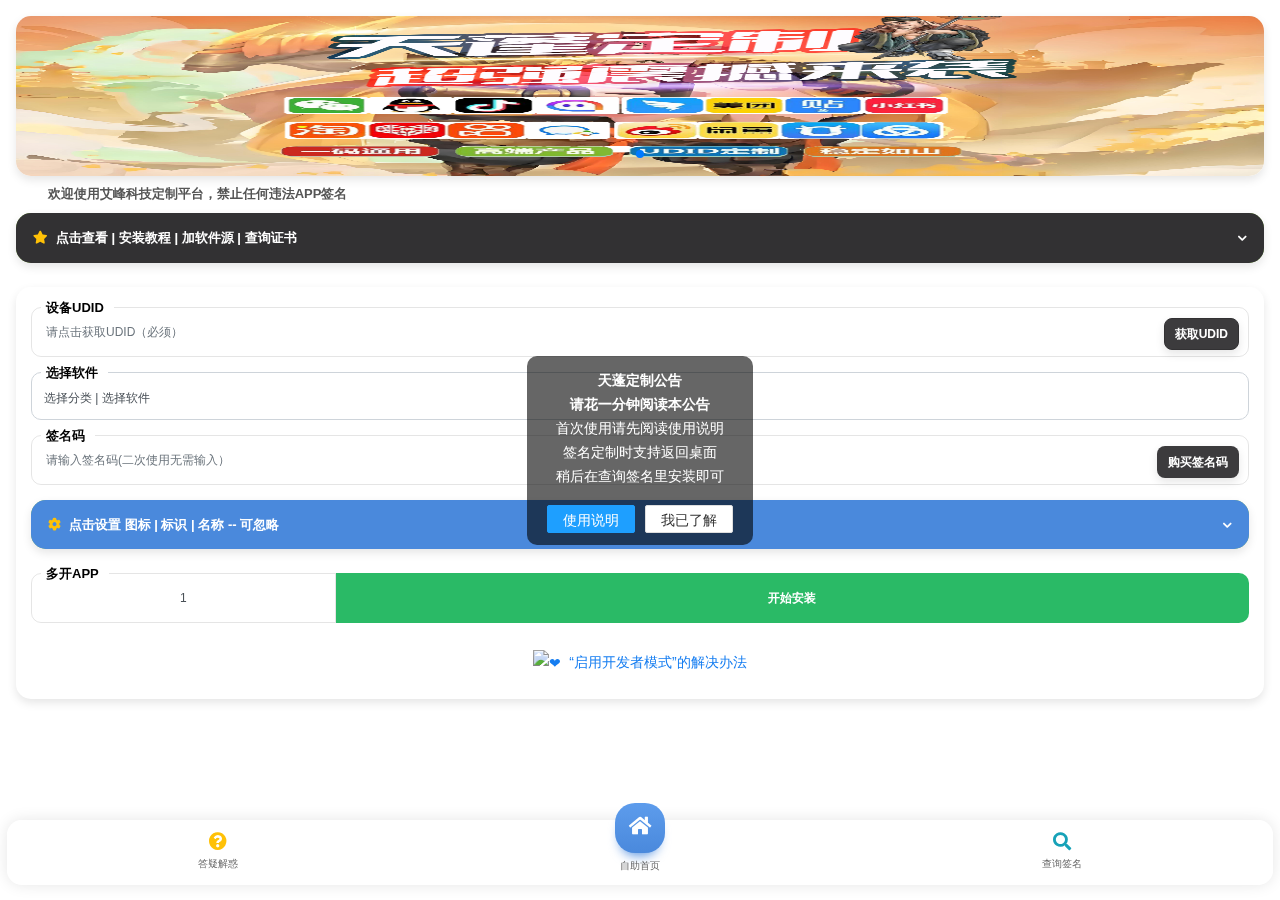
==== index.html @ 283bb0d7 "Add files via upload" ====
<!DOCTYPE html>
<html lang="en">
	<head>
		<meta http-equiv="Content-Type" content="text/html; charset=UTF-8">

		<meta name="apple-mobile-web-app-capable" content="yes">
		<meta name="apple-mobile-web-app-status-bar-style" content="black-translucent">
		<meta name="viewport" content="width=device-width, initial-scale=1, minimum-scale=1, maximum-scale=1, viewport-fit=cover">
		<title>艾峰定制-P12证书	</title>
		<link rel="stylesheet" type="text/css" href="static/css/bootstrap.css">
		<link rel="stylesheet" type="text/css" href="static/css/NewSign.css">
		<link href="static/css/font-awesome.min.css" rel="stylesheet">
		<link rel="stylesheet" type="text/css" href="static/css/mobileSelect.css">
		<script type="text/javascript" src="static/js/jquery.js"></script>
		<script type="text/javascript" src="static/js/mobileSelect.js"></script>
		<script src="static/js/layer.js" type="text/javascript"></script>
		<link rel="stylesheet" href="static/css/layer.css" id="layuicss-layer">
		<link href="static/css/bootstrap-icons.css" rel="stylesheet">
		<link href="static/css/swiper-3.4.1.min.css" rel="stylesheet">
		<script type="text/javascript" src="static/js/swiper-3.4.1.min.js"></script>
		<script type="text/javascript" src="static/js/jquery.blockUI.min.js"></script>
		<link rel="stylesheet" type="text/css" href="static/css/fontawesome-all.min.css">
		
		
		<style type="text/css">
			body{font:14px/150% microsoft yahei,tahoma;}.clear{clear:both}.RadioStyle input{display:none}.RadioStyle label{border:1px solid #FF0066;padding:2px 10px 2px 5px;line-height:28px;min-width:80px;text-align:center;float:left;margin:2px;border-radius:4px}.RadioStyle input:checked + label{background:url(static/image/ico_checkon.svg) no-repeat right bottom;background-size:21px 21px;color:#FF0066}.xc_build{width:29px;height:29px;float:left;margin:3px 10px;}
		</style>

		<meta name="viewport" content="width=device-width, user-scalable=no, initial-scale=1.0, maximum-scale=1.0, minimum-scale=1.0, viewport-fit=cover">
	</head>
    
	<body id='body1' class="theme-light is-not-ios" data-highlight="blue2">
		<div id="preloader" class="preloader-hide">
			<div class="spinner-border color-highlight" role="status"></div>
		</div>
		<div id="page" style="min-height: 812px;">
			<div id="footer-bar" class="footer-bar-10 footer-bar-detached">
				<a onclick="pagetab(&#39;Help&#39;);" id="Tab-Help">
					<i class="fa fa-question-circle text-warning"></i>
					<span>答疑解惑</span>
				</a>
				<a onclick="pagetab(&#39;Home&#39;);" id="Tab-Home" class="circle-nav-2">
					<i class="fa fa-home text-success"></i>
					<span>自助首页</span>
				</a>
				<a onclick="pagetab(&#39;Query&#39;);" id="Tab-Query">
					<i class="fa fa-search text-info"></i>
					<span>查询签名</span>
				</a>
			</div>
			<div class="page-content  bg-5" id="changebg" style="min-height: 812px;">
			    
				<div class="card   card-style  mt-3 mb-2  bg-rgba ">
				
					
				<div class="swiper-container" style="width: 100%;height:160px">
				<div class="swiper-wrapper" id="bannerList">
                                 <a onclick=" window.location.href=''" class="banner swiper-slide" style="height: 100%;width: 100%;">
    			<img src="static/picture/d2b372c9ec9b38ac6cb54921e1ab64ab.jpg" width="100%" height="100%">
    		    </a>
                                       
                   
                        
        		</div>
        		<div class="swiper-pagination"></div>
				</div>
					</div>
				<div class="col-12 ">
				<div class="top-text">
				<div class="top-text-icon"></div>
				<!--公告文字-->
				<div class="scroll-text top-text-notice fs14" id="scroll-text">
				
                                <div class="scroll-auto scroll-text">欢迎使用艾峰科技定制平台，禁止任何违法APP签名</div>
                                <div class="scroll-auto scroll-text">资源均来源于互联网收集整理，仅供交流学习</div>
                                <div class="scroll-auto scroll-text">如有侵权请联系站长删除</div>
                               
                  
				</div>
				
			
				
		
			</div>
				<span id="allcode">
						</span>
				</div>
							<div id="Home">
					<div class="accordion mt-2" id="accordion-6">
                        <div class="card card-style bg-green1-dark mb-4">
                            <button class="btn accordion-btn border-0 bg-dark2-dark" data-toggle="collapse" data-target="#collapse1">
                                <i class="fa fa-star mr-2 text-warning"></i>点击查看 | 安装教程 | 加软件源 | 查询证书<i class="fa fa-chevron-down font-10 accordion-icon"></i>
                            </button>
                            <div id="collapse1" class="collapse bg-theme" data-parent="#accordion-6">
                                <div class="p-3 color-theme">
                                    <p class="pb-0 mb-0 font-18"></p>
                                    <p class="pb-0 mb-0"><font color="red">※※※※二次使用本系统，无需填写兑换码※※※※</font></p>
<p class="pb-0 mb-0">①证书绑定设备｜不可多机使用｜支持推送权限</p>
<p class="pb-0 mb-0">②提供证书文件｜签名任何应用｜支持健康权限</p>
<p class="pb-0 mb-0">③选择签名工具｜再输入兑换码｜开始定制即可</p>
<a href="https://docs.qq.com/doc/p/3ab463dab12e7352d00ea17aca279574cac8c1f1" target="_blank" class="btn btn-xxs   bg-dark2-light">操作教程</a>
<a href="index4.html" target="_blank" class="btn btn-xxs bg-green2-light">联系客服</a>
<a href="index1.html" target="_blank" class="btn btn-xxs bg-blue2-light">加软件源</a>
<a href="certinfo.html" target="_parent" class="btn btn-xxs bg-red2-light">查询证书</a>                                </div>
                            </div>
                        </div>
								
						
							
							
					</div>
					<div class="card card-style bg-rgba " style="background: #fff">
						<div class="content">
						
								<div class="input-style input-style-2">
									<span class="input-style-1-active" style="background: #fff;font-weight: bold;">设备UDID</span>
									<em>
										<a target="_blank" class="btn btn-xxs rounded-s text-uppercase font-900 shadow-s border-dark2-dark  bg-dark2-light" onclick="GetUDID()">获取UDID</a>
									</em>
									<input type="text" id="udid" class="form-control" placeholder="请点击获取UDID（必须）" value="">
								</div>
								<div class="input-style input-style-2">
									<span class="input-style-1-active" style="background: #fff;font-weight: bold;">选择软件</span>
									<div id="applist" class="form-control " style="border-radius: 10px; height: 48px; line-height: 38px; font-size: 12px; background: #fff; cursor: pointer;">选择分类 | 选择软件</div>
									<input type="hidden" id="NewIpa">
								</div>
							
									
							
								
								
							<div class="input-style input-style-2">
									<span class="input-style-1-active" style="background: #fff;font-weight: bold;">签名码</span>
								     
									<em>
										<a href="https://s0h.cn/K4iy" target="_blank" class="btn btn-xxs rounded-s text-uppercase font-900 shadow-s border-dark-dark  bg-dark2-light">购买签名码</a>
									</em>
																		
									<input type="text" id="code" class="form-control" placeholder="请输入签名码(二次使用无需输入）" value="">
								</div>
								
							
							<div class=" accordion mt-2" id="accordion-6">
        						<div class="card card-style bg-green1-dark mb-4" style="margin: 0px 0px 30px 0px;">
        							<button class="btn accordion-btn border-0 bg-blue2-dark" data-toggle="collapse" data-target="#collapse200">
        								<i class="fa fa-gear mr-2 text-warning"></i>点击设置 图标 | 标识 | 名称 -- 可忽略<i class="fa fa-chevron-down font-10 accordion-icon"></i>
        							</button>
        							<div id="collapse200" class="collapse bg-theme" data-parent="#accordion-6">
        								<div class="p-3 color-theme">
        									<p class="pb-0 mb-0 font-18"></p>
        								  	
        								  		<div class="input-style input-style-2">
            									<span class="input-style-1-active" style="background: #fff;font-weight: bold;">修改图标</span>
            									
            									<input type="text" id="appicon" class="form-control" maxlength="0" placeholder="从右侧上传图标，不上传即不修改">
            									<img onclick="upimg.click()" id='tubiao8888' style="position: absolute;top: 2px; right:4px;" width=45px height=45px src="static/picture/jia.png">
            							
            								    </div>
        								  
            								<div class="input-style input-style-2">
            									<span class="input-style-1-active" style="background: #fff;    font-weight: bold;">修改名称</span>
            									
            									<input type="text" id="appname" class="form-control" placeholder="修改APP名称，可空，不懂请无视" value="">
            								</div>
            								
            								<div class="input-style input-style-2">
            									<span class="input-style-1-active" style="background: #fff;    font-weight: bold;">修改标识</span>
            								<em>
            								  	<i onclick="xgtip()" id="xgtip" class="fa fa-question-circle text-warning"></i>  
									
									</em>
            									<input type="text" id="appbid" class="form-control" placeholder="修改BundleId，可空，不懂请无视" value="">
            								</div>
            								
        								</div>
        							</div>
        						</div>
        					</div>
        					
        					<div id='appmiaoshu' class="card card-style bg-green1-dark mb-4" style="display: none; margin: 0px 0px 30px 0px; ">
							<button class="btn accordion-btn border-0 color-white" data-toggle="collapse" data-target="#collapse12">
								<i class="fa fa-star mr-2 "></i>
								软件说明
								<i class="fa fa-chevron-down font-10 accordion-icon"></i>
							</button>
							<div id="collapse12" class="collapse bg-theme show" data-parent="#accordion-6">
								<div id='appdesc' class="p-3 color-theme">
									
								</div>
							</div>
						</div>
				
								
							
								
								
							
                        	    <div id="dz1" style="display:none" class="input-group mb-2">
                        	        <div class="input-style input-style-2" style="width:25%;">
									<span class="input-style-1-active" style="background: #fff;font-weight: bold;">多开APP</span>
                        	        <input type="text" id="dknum" style="text-align:center; border-radius: 10px 0px 0px 10px!important;" class="form-control" placeholder="多开个数" value="1" oninput="js(this.value)" onkeyup="if(this.value.length==1){this.value=this.value.replace(/[^0-9]/g,'')}else{this.value=this.value.replace(/\D/g,'')}" onafterpaste="if(this.value.length==1){this.value=this.value.replace(/[^0-9]/g,'')}else{this.value=this.value.replace(/\D/g,'')}" onporpertychange="js(this.value)">
                        	   
								</div>
									<button style="border-radius: 0px 10px 10px 0px!important;width:75%;height: 50px; margin-top: 0rem !important;" type="button" class="btn btn-m mt-3 btn-full bg-green2-dark rounded-sm text-highlight font-900" onclick="gogogo()">开始安装</button>
								</div>
								<div id="dz2" style="display:none" class="input-group mb-2">
								    	<button style="width:100%;" type="button" class="btn btn-m mt-3 btn-full bg-green2-dark rounded-sm text-highlight font-900" onclick="gogogo()">开始安装</button>
								</div>
								    
                          	<div style="text-align:center;padding:3px;">
                                   <a href="index7.html" style="color:#157df1;">
                                   <span class="glyphicon glyphicon-hand-right"><img src="/static/picture/icon_kfz.jpg" alt="❤" width="30" height="30" key="img-18-1-26" style="vertical-align: middle;"></span>&nbsp;&nbsp;“启用开发者模式”的解决办法</a>
                                 </div>

	
							
						</div>
					</div>  


				</div>
				<div id="Query" style="display: none;">
					<div class="card card-style bg-rgba" style="background: #fff">
						<div class="content">
							<div class="input-style input-style-2">
								<span class="input-style-1-active" style="background: #fff;"><b>查询签名</b></span>
								<em>
									<a class="btn btn-xxs rounded-s text-uppercase font-900 shadow-s border-dark2-dark  bg-dark2-light" onclick="GetUDID()">获取UDID</a>
								</em>
								<input type="text" id="QueryUDID" class="form-control" placeholder="请输入UDID查询" value="">
							</div>
							<div class="input-group mb-2">
								<button style="width:100%" type="button" class="btn btn-m mt-3 btn-full bg-pink2-dark rounded-sm text-highlight font-900" onclick="isQuery()">查询</button>
							</div>
						</div>
						
											
					<!--
                    	作者：offline
                    	时间：2024-11-28
                    	描述：
                    -->	
						
						</div>
				<div id="QueryApplist" style="margin: 0px 16px 30px 16px;"> </div>
				</div>
				<div id="Help" style="display: none;">
				    <div class="card card-style bg-rgba">
                        <div class="content mb-0">
                            <div class="float-left">
                                <h1 class="mb-0">开始购买</h1>
                                <p class="mt-n2 font-13 color-highlight mb-2">
                                    <span class="badge color-red2-dark mr-2">购买前想清楚再购买本项目不支持退款</span>
                                </p>
                            </div>
                            <div class="clearfix"></div>
                            <div class="divider mt-1 mb-3"></div>
                            <div class="d-flex mb-4">
                                <div class="w-35 border-right pr-3 border-highlight">
                                    <img src="/static/picture/logo.jpeg" data-src="assets/images/Icon.png" width="80" class="preload-img rounded-circle">
                                    <h6 class="font-14 font-600 mt-2 text-center">艾峰官网</h6>
                                    <br>
                                    <a href="https://ios33.github.io">
                                    <p class="color-highlight mt-n4 font-9 font-400 text-center mb-0 pb-0 text-uppercase">ios33.github.io</p>
                                    </a>
                                </div>
                                <div class="w-65 pl-3 pt-2">
                                    <h4>签名工具+证书+会员权限</h4>
                                    <a href="index6.html">
                                    <p class="color-highlight mt-n1 font-15 mb-1">优惠套餐详情-->戳这里</p>
                                    </a>
                                    <p class="mb-0">
                                        <font class="color-green2-dark">
                                            <i class="bi bi-1-circle-fill"></i>
                                             软件源会员权限
                                            <span class="badge bg-green2-dark pricing-value text-center color-white">￥46.6</span>
                                            年
                                        </font>
                                    </p>
                                    <p class="mb-0">
                                        <font class="color-green2-dark">
                                            <i class="bi bi-2-circle-fill"></i>
                                             单证书(售后180天)
                                            <span class="badge bg-green2-dark pricing-value text-center color-white ">￥99</span>
                                            年
                                        </font>
                                    </p>
                                    <p class="mb-0 mt-n1">
                                        <font class="color-green2-dark">
                                            <i class="bi bi-3-circle-fill"></i>
                                             单证书(售后330天)
                                            <span class="badge bg-green2-dark pricing-value text-center color-white ">￥135</span>
                                            年
                                        </font>
                                    </p>
                                    <p class="mb-0">
                                        <span class="badge bg-pink2-dark color-orange-light font-10 ">
                                            <i class="bi bi-fire"></i>
                                             推荐购买
                                        </span>
                                    </p>
                                    <p class="mb-0">
                                        <font class="color-green2-dark">
                                            <i class="bi bi-4-circle-fill"></i>
                                             证书(售后180天)+源会员
                                                                
                                            <span class="badge color-white font-10 pricing-value text-center bg-yellow1-dark ">￥120</span>
                                            年
                                        </font>
                                    </p>
                                    <p class="mb-0">
                                        <font class="color-green2-dark">
                                            <i class="bi bi-5-circle-fill"></i>
                                             证书(售后330天)+源会员
                                                                
                                            <span class="badge color-white font-10 pricing-value text-center bg-magenta1-dark ">￥158</span>
                                            年
                                        </font>
                                    </p>
                                </div>
                            </div>
                        </div>
                    </div>
                    <div class="card card-style bg-rgba">
                        <div class="content text-center">
                            <h2>支持签名工具</h2>
                            <p class="boxed-text-xl">
                                支持轻松签、全能签、巨魔商店等各类签名工具
                                <br>
                                <span class="color-red2-dark">支持iOS12+所有系统</span>
                            </p>
                        </div>
                        <div class="divider divider-small mb-0 bg-highlight"></div>
                        
                        <div class="content">
                            <div class="row text-center">
                            	
                            	 <div class="col-4 mb-0">
                                    <i><img class="pt-0" src="/static/picture/icon_jmt.jpg" alt="巨魔商店" style="width: 60px;"></i>
                                    <h5 class="font-16 font-600">巨魔商店</h5>
                                    <a href="https://api.jailbreaks.app/troll64e" data-menu="menu-TrollStore" class="mt-n1 font-11 mb-2 btn btn-x bg-highlight btn-center-xs rounded-sm shadow-sm text-uppercase font-900">安装巨魔商店</a>
                                </div>
                            	
                                <div class="col-4 mb-0">
                                    <i><img class="pt-0" src="/static/picture/icon_qsqt.jpg" alt="轻松签工具" style="width: 60px;"></i>
                                    <h5 class="font-16 font-600">轻松签工具</h5>
                                    <a href="index1.html" class="mt-n1 font-11 mb-2 btn btn-x bg-highlight btn-center-xs rounded-sm shadow-sm text-uppercase font-900">添加到轻松签</a>
                                </div>
                                <div class="col-4 mb-0">
                                    <i><img class="pt-0" src="/static/picture/icon_qnqt.jpg" alt="全能签工具" style="width: 60px;"></i>
                                    <h5 class="font-16 font-600">全能签工具</h5>
                                    <a href="index1.html" class="mt-n1 font-11 mb-2 btn btn-x bg-highlight btn-center-xs rounded-sm shadow-sm text-uppercase font-900">添加到全能签</a>
                             <!-- yjjj  -->	
                    	
                      <!-- </div>
                                <div class="col-4 mb-0">
                                    <i><img class="pt-0" src="/static/picture/icon_jmt.jpg" alt="巨魔商店" style="width: 60px;"></i>
                                    <h5 class="font-16 font-600">巨魔商店</h5>
                                    <a href="https://api.jailbreaks.app/troll64e" data-menu="menu-TrollStore" class="mt-n1 font-11 mb-2 btn btn-x bg-highlight btn-center-xs rounded-sm shadow-sm text-uppercase font-900">安装巨魔商店</a>
                                </div>-->	
                            </div>
                        </div>
                    </div>

                    <div class="card card-style ">
                        <div class="content">
                            <h3 class="font-700">
                                <img src="/static/picture/icon_gntbt.jpg" alt="❤" width="25" height="25" key="img-18-1-26" style="vertical-align: middle;">
                                    <span style="vertical-align: middle;">功能介绍</span>
                            </h3>
                            <p>
                                本商品为苹果个人P12证书及描述文件，专用于App签名IPA文件安装。
                                <br>
                                购买付费后有任何问题均联系客服。
                            </p>
                        </div>
                        <div class="accordion" id="accordion-1">
                            <div class="mb-0">
                                <button class="btn accordion-btn border-0" data-toggle="collapse" data-target="#collapse1">
                                    <i class="fa fa-mobile color-red2-dark mr-2"></i>
                                    我的设备没有越狱,最新系统我该购买哪个套餐?
                                    <i class="fa fa-arrow-down font-10 accordion-icon"></i>
                                </button>
                                <div id="collapse1" class="collapse" data-parent="#accordion-1">
                                    <div class="pt-1 pb-2 pl-3 pr-3">
                                        你需要购买一本证书+软件源会员权限套餐
                                        <br>
                                        可提供优质苹果证书质保180天
                                        <br>
                                        可提供优质苹果证书质保330天
                                        <br>
                                        两款的证书价格+38￥年会员权限
                                        <br>
                                        组合套餐135即可使用软件源内所有软件
                                    </div>
                                </div>
                            </div>
                            <div class="mb-0">
                                <button class="btn accordion-btn border-0" data-toggle="collapse" data-target="#collapse2">
                                    <i class="fa fa-lightbulb color-yellow1-dark mr-2"></i>
                                    售后180天和330天的证书是什么意思?
                                    <i class="fa fa-arrow-down font-10 accordion-icon"></i>
                                </button>
                                <div id="collapse2" class="collapse" data-parent="#accordion-1">
                                    <div class="pt-1 pb-2 pl-3 pr-3">
                                        本站售出的证书理论上都可以使用330天以上,如在证书在售后期间内出现问题,可免费换新证书,超质保期证书出现问题需要重新购买证书,质保期不代表证书的使用期限,会员权限为一年使用权限无需质保.用户如证书超质保期只需要重新购买证书即可,无需重新购买会员权限.
                                    </div>
                                </div>
                            </div>
                            <div class="mb-0">
                                <button class="btn accordion-btn border-0" data-toggle="collapse" data-target="#collapse3">
                                    <i class="fa fa-square color-blue2-dark mr-2"></i>
                                    只购买软件库会员可以使用吗?
                                    <i class="fa fa-arrow-down font-10 accordion-icon"></i>
                                </button>
                                <div id="collapse3" class="collapse" data-parent="#accordion-1">
                                    <div class="pt-1 pb-2 pl-3 pr-3">
                                        如果用户自有签名工具以及证书,只需要购买软件源即可使用,如用户没有证书以及签名工具,需购买证书+软件源才能正常安装软件,软件源一机一码不可换机使用
                                    </div>
                                </div>
                            </div>
                            <div class="mb-0">
                                <button class="btn accordion-btn border-0" data-toggle="collapse" data-target="#collapse4">
                                    <i class="fa fa-exclamation-triangle color-red2-dark mr-2"></i>
                                    注意事项,用户购买前必读!
                                    <i class="fa fa-arrow-down font-10 accordion-icon"></i>
                                </button>
                                <div id="collapse4" class="collapse" data-parent="#accordion-1">
                                    <div class="pt-1 pb-2 pl-3 pr-3">
                                        本站的证书均开启推送权限,健康权限,多开某信或某Q等等其他软件无需常驻后台就能收到软件的通知,多开软件不支持跳转.软件为官方砸壳版本,本源只注入软件的功能权限,软件由官方运营.
                                    </div>
                                </div>
                            </div>
                        </div>
                    </div>
                        <div class="card card-style bg-rgba">
                            <div class="content">
                                <h3 class="font-700">
                                    <img src="/static/picture/icon_wtt.jpg" alt="❤" width="25" height="25" key="img-18-1-26" style="vertical-align: middle;">
                                    <span style="vertical-align: middle;">常见问题</span>
                                </h3>
                                <p>
                                    一种简单的安装方式,无需通过Appstore即可安装软件
                                </p>
                            </div>
                            <div class="accordion" id="accordion-2">
                                <div class="mb-0">
                                    <button class="btn accordion-btn border-0 collapsed" data-toggle="collapse" data-target="#scollapse1" aria-expanded="false">
                                        <i class="fa fa-bullseye color-blue2-dark mr-2"></i>
                                        通过什么方式安装?
                                        <i class="fa fa-chevron-down font-10 accordion-icon"></i>
                                    </button>
                                    <div id="scollapse1" class="collapse" data-parent="#accordion-2" style="">
                                        <div class="pt-1 pb-2 pl-3 pr-3">
                                            有签名工具,搭配个人设备UDID证书即可安装在IOS任意设备上,无需电脑,手机端一键操作,此工具不限制系统版本任何系统版本都能操作
                                        </div>
                                    </div>
                                </div>
                                <div class="mb-0">
                                    <button class="btn accordion-btn border-0 collapsed" data-toggle="collapse" data-target="#scollapse2" aria-expanded="false">
                                        <i class="fa fa-star color-yellow1-dark mr-2"></i>
                                        什么是个人独立证书?
                                        <i class="fa fa-chevron-down font-10 accordion-icon"></i>
                                    </button>
                                    <div id="scollapse2" class="collapse" data-parent="#accordion-2" style="">
                                        <div class="pt-1 pb-2 pl-3 pr-3">
                                            个人独立证书为绑定UDID设备的一种证书,一机一码不可换机或在其他设备上使用,证书的使用期限都在330天以上
                                        </div>
                                    </div>
                                </div>
                                <div class="mb-0">
                                    <button class="btn accordion-btn border-0 collapsed" data-toggle="collapse" data-target="#scollapse3" aria-expanded="false">
                                        <i class="fa fa-cloud color-blue2-dark mr-2"></i>
                                        需要准备些什么?
                                        <i class="fa fa-chevron-down font-10 accordion-icon"></i>
                                    </button>
                                    <div id="scollapse3" class="collapse" data-parent="#accordion-2" style="">
                                        <div class="pt-1 pb-2 pl-3 pr-3">
                                            你只需要一个苹果设备（iPhone/iPad）即可进行操作,剩下的交给本站即可
                                        </div>
                                    </div>
                                </div>
                                <div class="mb-0">
                                    <button class="btn accordion-btn border-0" data-toggle="collapse" data-target="#scollapse4" aria-expanded="true">
                                        <i class="fa fa-heart color-red2-dark mr-2"></i>
                                        iOS16怎么开启开发者模式
                                        <i class="fa fa-chevron-down font-10 accordion-icon rotate-180"></i>
                                    </button>
                                    <div id="scollapse4" class="collapse bg-theme" data-parent="#accordion-2" style="">
                                        <div class="pt-1 pb-2 pl-3 pr-3">
                                            1.在手机设置中找到【隐私与安全】。
                                            <br>
                                            2.进入后可以在【安全性】选项下方看到【开发者模式】。
                                            <br>
                                            3.最后点击【开发者模式】右侧按钮并在下方点击确认即可成功开启。
                                        </div>
                                    </div>
                                </div>
                            </div>
                        </div>
                        <div class="card card-style bg-rgba">
                            <div class="content">
                                <h3>
                                    <img src="/static/picture/icon_lxwmt.jpg" alt="❤" width="25" height="25" key="img-18-1-26" style="vertical-align: middle;">
                                    <span style="vertical-align: middle;">联系我们</span>
                                </h3>
                                <p>
                                    你可以在这里交流以及反馈iPhone相关的问题
                                    ,有任何不明白的地方可以联系我们进行反馈,小白软件源专为IOS设备解除束缚
                                </p>
                                <div class="row mb-0">
                                    <div class="col-6">
                                        <a href="#" onclick="location.href = '/wxkf.html'" class="btn btn-m btn-full rounded-s shadow-xl bg-green2-dark text-uppercase font-900 bg-highlight">联系我们</a>
                                    </div>
                                    <div class="col-6">
                                        <a href="https://qm.qq.com/cgi-bin/qm/qr?k=Jf9ZL5iOFdnaBZjnC4NdJhu9h23fKChJ&authKey=RMxgOvuuMS52RpTIhCKZAJeTRluv93ebMLldBMdYeNNrX%2F83vxsUC1dH0hpkXWKd&noverify=0&group_code=660299691#" data-menu="menu-QQGroupList" class="simulate-banner btn btn-m btn-full bg-blue2-dark rounded-s shadow-xl text-uppercase font-900 bg-highlight">官方QQ群</a>
                                    </div>
                                </div>
                            </div>
                        </div>
                      <div class="row mb-0" style="text-align: center;">
                            <div style="margin: 0 auto; color: rgb(202, 196, 196); opacity: 0.5;">
                                &copy; 2016-2025 - ios33.github.io- <a href="Terms.html" style="color: inherit; text-decoration: none;">服务条款</a>
                            </div>
                      </div><br>
                    </div>
                </div>
						
							<!--
                    	作者：offline
                    	时间：2024-11-28
                    	描述：
                    -->	
						
						
						
						
					</div>
					<div id="QueryApplist" style="margin: 0px 16px 30px 16px;"> </div>
				</div>
				<div id="Help" style="display: none;">
					<div class="accordion mt-4" id="accordion-6">
						<div class="card card-style shadow-0 bg-red2-dark mb-0">
							<button class="btn accordion-btn border-0  color-white" data-toggle="collapse" data-target="#collapse11">
								<i class="fa fa-star mr-2"></i>
								如何在线签名安装使用
								<i class="fa fa-chevron-down font-10 accordion-icon"></i>
							</button>
							<div id="collapse11" class="collapse bg-theme" data-parent="#accordion-6">
								<div class="p-3 color-theme">
									获取UDID -&gt; 选择应用 -&gt; 填写相关信息 -&gt; 输入签名码 -&gt; 开始安装
								</div>
							</div>
						</div>
						<div class="card card-style bg-green1-dark mb-0">
							<button class="btn accordion-btn border-0 color-white" data-toggle="collapse" data-target="#collapse12">
								<i class="fa fa-star mr-2"></i>
								在线安装需要多久？
								<i class="fa fa-chevron-down font-10 accordion-icon"></i>
							</button>
							<div id="collapse12" class="collapse bg-theme" data-parent="#accordion-6">
								<div class="p-3 color-theme">
									在线UDID签名应用，一般1-2分钟即可在线搞定直接安装！
								</div>
							</div>
						</div>
						<div class="card card-style bg-blue2-dark mb-0">
							<button class="btn accordion-btn border-0 color-white" data-toggle="collapse" data-target="#collapse13">
								<i class="fa fa-star mr-2"></i>
								安装软件后刷机或升级系统,之前的软件还能用吗?
								<i class="fa fa-chevron-down font-10 accordion-icon"></i>
							</button>
							<div id="collapse13" class="collapse bg-theme" data-parent="#accordion-6">
								<div class="p-3 color-theme">
									可以，安装后可以刷机、升级系统、抹除还原，不影响软件使用
								</div>
							</div>
						</div>
						<div class="card card-style bg-yellow2-dark">
							<button class="btn accordion-btn border-0 color-white" data-toggle="collapse" data-target="#collapse14">
								<i class="fa fa-star mr-2"></i>
								安装应用后换手机了新手机还能安装应用吗?
								<i class="fa fa-chevron-down font-10 accordion-icon"></i>
							</button>
							<div id="collapse14" class="collapse bg-theme" data-parent="#accordion-6">
								<div class="p-3 color-theme">
									不可以，UDID安装应用是绑定设备的，A设备安装的应用无法在B设备上安装运行
								</div>
							</div>
						</div>
					</div>
				</div>
			</div>
			<div class="menu-hider">
				<div></div>
			</div>
		</div>
	
		<div id="menu-success-desp" class="menu menu-box-modal menu-box-detached rounded-m" data-menu-width="380" data-menu-effect="menu-over" style="width: 380px; display: block;">
			<div class="card-top">
				<a href="#" class="close-menu ad-time-close color-blue2-dark mt-2">
					<i onclick="back()" class="fa fa-times"></i>
					<span></span>
				</a>
			</div>
			<div class="content mb-0">
				<h1 class="color-blue2-dark">
					<i class="fab fa-app-store color-blue2-dark"></i>&nbsp;任务完成
				</h1>
				<div class="divider mb-3"></div>
				<div class="card card-style bg-dark mx-0 mb-3">
					<div class="content">
						<p class="color-white mb-3" id="Desp"></p>
					</div>
				</div>
			</div>
		</div>
		

		<script type="text/javascript" src="static/js/bootstrap.min.js"></script>


		<style class="generated-highlight">
			.color-highlight{color:#4A89DC!important}.bg-highlight, .page-item.active a{background-color:#4A89DC!important}.footer-bar-1 .active-nav *, .footer-bar-3 .active-nav i{color:#4A89DC!important} .footer-bar-2 strong, .footer-bar-4 strong, .footer-bar-5 strong{background-color:#4A89DC!important; color:#FFF;}.border-highlight{border-color:#4A89DC!important}.header-tab-active{border-color:#4A89DC!important}
		</style>

		<script>
layer.msg('<b>天蓬定制公告</b>  <br> <b>请花一分钟阅读本公告</b> <br>首次使用请先阅读使用说明<br>签名定制时支持返回桌面<br> 稍后在查询签名里安装即可<br>  ', {
        time: 60000, //60s后自动关闭
        btn: ['使用说明','我已了解']
       ,yes: function(index, layero){
          	$('#collapse1').addClass('show');
                layer.close(index)
       }
     
      });
</script>	
<script type="text/javascript">
    applist=[{"id":"jichu","value":"\ud83d\udef0\ufe0f\u5fae\u5546\u7248","childs":[{"id":39,"value":"\u963f\u4fee\u7f57\uff08\u9700\u81ea\u5907\u6fc0\u6d3b\u7801\uff09","desc":"\u81ea\u5907\u6fc0\u6d3b\u7801\uff0c\u6b63\u7248\u963f\u4fee\u7f57\u3002\u6ca1\u6709\u6fc0\u6d3b\u7801\u7684\u4e0d\u8981\u5b89\u88c5\u6b64\u7248\u672c\uff0c\u8bf7\u5b89\u88c5\u6597\u6218\u795e\u514d\u6388\u6743\u7248\u672c\uff01","bid":"com.tenc6nt.xing111","banben":"8.0.53","filesize":"467.94 MB","image":"https:\/\/www.868dz.com\/cos\/\u5fae\u4fe1\/1.0_1732289513_icon@3x.png.png"},{"id":36,"value":"\u82f9\u679c\u9999\uff08\u9700\u81ea\u5907\u6fc0\u6d3b\u7801\uff09","desc":"\u81ea\u5907\u6fc0\u6d3b\u7801\uff0c\u6b63\u7248\u82f9\u679c\u9999\u3002\u6ca1\u6709\u6fc0\u6d3b\u7801\u7684\u4e0d\u8981\u5b89\u88c5\u6b64\u7248\u672c\uff0c\u8bf7\u5b89\u88c5\u6597\u6218\u795e\u514d\u6388\u6743\u7248\u672c\uff01","bid":"com.tenc6nt.xing111","banben":"8.0.53","filesize":"467.94 MB","image":"https:\/\/www.868dz.com\/cos\/\u5fae\u4fe1\/1.0_1732173081_icon@3x.png.png"},{"id":20,"value":"\u51e1\u5c14\u8d5b\uff08\u514d\u6388\u6743\uff09","desc":"\ud83d\udd25 KeiEm\u5927\u4f6c\u65b0\u5f00\u53d1\u7684\u5fae\u4fe1\u63d2\u4ef6\uff0c\r\n\ud83d\udfe0\u70b9\u51fb\u5fae\u4fe1\u6253\u5f00\u529f\u80fd\u754c\u9762\u4f7f\u7528\uff0c\r\n\ud83d\udfe0\u56fd\u4eba\u5f00\u53d1\uff0c\u64cd\u4f5c\u7b80\u5355\u3002","bid":"com.tenc6nt.xing111","banben":"8.0.53","filesize":"368.11 MB","image":"https:\/\/www.868dz.com\/cos\/\u5fae\u4fe1\/8.0.53_1731977942_icon@3x.png.png"},{"id":19,"value":"\u8d75\u5b50\u9f99\uff08\u514d\u6388\u6743\uff09","desc":"\u5fae\u5546\u8d75\u5b50\u9f99\u7834\u89e3\u7248\u514d\u6388\u6743","bid":"com.tenc6nt.xing111","banben":"8.0.49","filesize":"427.06 MB","image":"https:\/\/www.868dz.com\/cos\/\u5fae\u4fe1\/8.0.49_1731977855_icon@3x.png.png"},{"id":54,"value":"\u6c34\u51b0\u6708\uff08\u514d\u6388\u6743\uff09","desc":"\u8d75\u5b50\u9f99\u6539UI\u6700\u7ec8\u7248","bid":"com.tenc6nt.xing111","banben":"8.0.42","filesize":"446.59 MB","image":"https:\/\/www.868dz.com\/cos\/\u5fae\u4fe1\/8.0.42_1732562854_icon@3x.png.png"},{"id":53,"value":"\u76ae\u5361\u4e18\uff08\u514d\u6388\u6743\uff09","desc":"\u76ae\u5361\u4e18\u6539UI\u6700\u7ec8\u7248","bid":"com.tenc6nt.xing111","banben":"8.0.34","filesize":"314.28 MB","image":"https:\/\/www.868dz.com\/cos\/\u5fae\u4fe1\/8.0.34_1732562174_icon@3x.png.png"},{"id":52,"value":"\u72ec\u89d2\u517d\uff08\u514d\u6388\u6743\uff09","desc":"\u72ec\u89d2\u517d\u6539UI\u6700\u7ec8\u7248","bid":"com.tenc6nt.xing111","banben":"1.0.129","filesize":"331.52 MB","image":"https:\/\/www.868dz.com\/cos\/\u5fae\u4fe1\/1.0.129_1732561991_icon@3x.png.png"},{"id":2,"value":"\u957f\u76f8\u601d\uff08\u514d\u6388\u6743\uff09","desc":"\u51e1\u5c14\u8d5b\u5305\u5fae\u5546\u7248\u514d\u6388\u6743","bid":"com.tenc6nt.xing111","banben":"8.0.53","filesize":"320.93 MB","image":"https:\/\/www.868dz.com\/cos\/\u5fae\u4fe1\/8.0.53_1731974968_icon@3x.png.png"}]},{"id":"weishang","value":"\ud83d\udef0\ufe0f\u6597\u6218\u795e","childs":[{"id":4,"value":"\u6b63\u7248\u6597\u6218\u795e\uff08\u9700\u81ea\u5907\u6fc0\u6d3b\u7801\uff09","desc":"\u81ea\u5907\u6fc0\u6d3b\u7801\uff0c\u6b63\u7248\u6597\u6218\u795e\u3002\u6ca1\u6709\u6fc0\u6d3b\u7801\u7684\u4e0d\u8981\u5b89\u88c5\u6b64\u7248\u672c\uff0c\u8bf7\u5b89\u88c5\u514d\u6388\u6743\u7248\u672c\uff01","bid":"com.tenc6nt.xing111","banben":"8.0.49","filesize":"451.22 MB","image":"https:\/\/www.868dz.com\/cos\/\u5fae\u4fe1\/8.0.49_1731973479_icon@3x.png.png"},{"id":38,"value":"\u6597\u6218\u795e\u516b\u5408\u4e00\uff08\u9700\u81ea\u5907\u6fc0\u6d3b\u7801\uff09","desc":"\u6b63\u7248\u6597\u6218\u795e \uff0c\u9700\u81ea\u5907\u6fc0\u6d3b\u7801\uff01\u6ce8\u5165\u5bc6\u53cb\u3001\u9524\u5b50\u52a9\u624b\u3001PKC\u3001\u9ec4\u767d\u52a9\u624b\u3001 \u6597\u56fe\u52a9\u624b\u3001\u53bb\u516c\u4f17\u53f7\u5e7f\u544a\u3001\u865a\u62df\u89c6\u9891\u3001\u63d2\u4ef6\u7ba1\u7406\u7b49","bid":"com.tenc6nt.xing111","banben":"8.0.49","filesize":"499.48 MB","image":"https:\/\/www.868dz.com\/cos\/\u5fae\u4fe1\/8.0.49_1732152172_icon@3x.png.png"},{"id":3,"value":"\u6597\u6218\u795e\uff08\u514d\u6388\u6743\uff09","desc":"\u5fae\u5546\u6597\u6218\u795e\u7834\u89e3\u7248\u514d\u6388\u6743","bid":"com.tenc6nt.xing111","banben":"8.0.50","filesize":"401.22 MB","image":"https:\/\/www.868dz.com\/cos\/\u5fae\u4fe1\/8.0.50_1731976097_icon@3x.png.png"},{"id":37,"value":"\u6597\u6218\u795e\u516b\u5408\u4e00\uff08\u514d\u6388\u6743\uff09","desc":"\u6ce8\u5165\u51c0\u5316\u3001\u5bc6\u53cb\u3001PKC\u3001\u9ec4\u767d\u52a9\u624b\u3001 \u6597\u56fe\u52a9\u624b\u3001\u53bb\u516c\u4f17\u53f7\u5e7f\u544a\u3001\u865a\u62df\u89c6\u9891\u3001\u63d2\u4ef6\u7ba1\u7406\u7b49","bid":"com.tenc6nt.xing111","banben":"8.0.50","filesize":"446.81 MB","image":"https:\/\/www.868dz.com\/cos\/\u5fae\u4fe1\/8.0.50_1732151279_icon@3x.png.png"}]},{"id":"yingyong","value":"\ud83d\udef0\ufe0f\u5b98\u66ff","childs":[{"id":34,"value":"\u5b98\u66ff\uff08\u7eaf\u51c0\u7248\uff098054","desc":"","bid":"com.tencent.xin","banben":"8.0.54","filesize":"278.07 MB","image":"https:\/\/www.868dz.com\/cos\/\u5fae\u4fe1\/8.0.54_1732125655_AppIcon60x60.png"},{"id":30,"value":"\u5b98\u66ff\uff08\u5168\u63d2\u4ef6\uff098054","desc":"\u6ce8\u5165\u9178\u679c\u3001\u83e0\u841d\u3001\u732a\u54aa\u3001\u5bc6\u53cb\u3001\u9524\u5b50\u52a9\u624b\u3001Misaka\u52a9\u624b\u3001PKC\u3001\u9ec4\u767d\u52a9\u624b\u3001CallKit \u3001\u6597\u56fe\u52a9\u624b\u3001\u4f2a\u88c533\/49\u7248\u672c\u3001\u53bb\u5e7f\u544a\u3001\u63d2\u4ef6\u7ba1\u7406\u7b49","bid":"com.tencent.xin","banben":"8.0.54","filesize":"373.84 MB","image":"https:\/\/www.868dz.com\/cos\/\u5fae\u4fe1\/8.0.54_1731976136_AppIcon60x60.png"},{"id":28,"value":"\u5b98\u66ff\uff08\u5168\u63d2\u4ef6\uff098049","desc":"\u6ce8\u5165\u3001\u5bc6\u53cb\u3001Misaka\u52a9\u624b\u3001PKC\u3001\u9ec4\u767d\u52a9\u624b\u3001CallKit \u3001\u6597\u56fe\u52a9\u624b\u3001\u53bb\u516c\u4f17\u53f7\u5e7f\u544a\u3001\u865a\u62df\u89c6\u9891\u3001\u63d2\u4ef6\u6536\u7eb3\u7b49","bid":"com.tencent.xin","banben":"8.0.49","filesize":"347.00 MB","image":"https:\/\/www.868dz.com\/cos\/\u5fae\u4fe1\/8.0.49_1731975232_icon@3x.png.png"},{"id":24,"value":"\u5b98\u66ff\uff08\u5168\u63d2\u4ef6\uff098053","desc":"\u6ce8\u5165\u9178\u679c\u3001\u83e0\u841d\u3001\u732a\u54aa\u3001\u5bc6\u53cb\u3001\u9524\u5b50\u52a9\u624b\u3001Misaka\u52a9\u624b\u3001PKC\u3001\u9ec4\u767d\u52a9\u624b\u3001CallKit \u3001\u6597\u56fe\u52a9\u624b\u3001\u4f2a\u88c533\/49\u7248\u672c\u3001\u53bb\u5e7f\u544a\u3001\u63d2\u4ef6\u7ba1\u7406\u7b49","bid":"com.tencent.xin","banben":"8.0.53","filesize":"381.32 MB","image":"https:\/\/www.868dz.com\/cos\/\u5fae\u4fe1\/8.0.53_1731978214_AppIcon60x60.png"}]},{"id":"tb","value":"\ud83d\udef0\ufe0f\u591a\u5f00","childs":[{"id":55,"value":"\u591a\u5f00\uff08\u7eaf\u51c0\u7248\uff098049","desc":"\u5168\u6743\u9650\u7eaf\u51c0\u7248","bid":"com.tenc6nt.xing111","banben":"8.0.49","filesize":"279.18 MB","image":"https:\/\/www.868dz.com\/cos\/\u5fae\u4fe1\/8.0.49_1732563215_icon@3x.png.png"},{"id":32,"value":"\u591a\u5f00\uff08\u7eaf\u51c0\u7248\uff098054","desc":"\u5168\u6743\u9650\u7eaf\u51c0\u7248","bid":"com.tenc6nt.xing111","banben":"8.0.54","filesize":"285.99 MB","image":"https:\/\/www.868dz.com\/cos\/\u5fae\u4fe1\/8.0.54_1732124763_icon@3x.png.png"},{"id":29,"value":"\u591a\u5f00\uff08\u5168\u63d2\u4ef6\uff098054","desc":"\u6ce8\u5165\u9178\u679c\u3001\u83e0\u841d\u3001\u732a\u54aa\u3001\u5bc6\u53cb\u3001\u9524\u5b50\u52a9\u624b\u3001Misaka\u52a9\u624b\u3001PKC\u3001\u9ec4\u767d\u52a9\u624b\u3001CallKit \u3001\u6597\u56fe\u52a9\u624b\u3001\u4f2a\u88c533\/49\u7248\u672c\u3001\u53bb\u5e7f\u544a\u3001\u63d2\u4ef6\u7ba1\u7406\u7b49","bid":"com.tenc6nt.xing111","banben":"8.0.54","filesize":"364.78 MB","image":"https:\/\/www.868dz.com\/cos\/\u5fae\u4fe1\/8.0.54_1731977666_icon@3x.png.png"},{"id":26,"value":"\u591a\u5f00\uff08\u5168\u63d2\u4ef6\uff098049","desc":"\u6ce8\u5165\u3001\u5bc6\u53cb\u3001Misaka\u52a9\u624b\u3001PKC\u3001\u9ec4\u767d\u52a9\u624b\u3001CallKit \u3001\u6597\u56fe\u52a9\u624b\u3001\u53bb\u516c\u4f17\u53f7\u5e7f\u544a\u3001\u865a\u62df\u89c6\u9891\u3001\u63d2\u4ef6\u6536\u7eb3\u7b49","bid":"com.tenc6nt.xing111","banben":"8.0.49","filesize":"347.00 MB","image":"https:\/\/www.868dz.com\/cos\/\u5fae\u4fe1\/8.0.49_1731977478_icon@3x.png.png"},{"id":25,"value":"\u8ba1\u7b97\u5668\u4f2a\u88c5","desc":"\u6ce8\u5165\u8ba1\u7b97\u5668\u4f2a\u88c5\u3001\u5bc6\u53cb\u3001Misaka\u52a9\u624b\u3001PKC\u3001\u9ec4\u767d\u52a9\u624b\u3001CallKit \u3001\u6597\u56fe\u52a9\u624b\u3001\u53bb\u516c\u4f17\u53f7\u5e7f\u544a\u3001\u63d2\u4ef6\u6536\u7eb3\u7b49","bid":"com.tenc6nt.xing111","banben":"8.0.49","filesize":"344.50 MB","image":"https:\/\/www.868dz.com\/cos\/\u5fae\u4fe1\/8.0.49_1731974311_icon@3x.png.png"},{"id":22,"value":"\u591a\u5f00\uff08\u5168\u63d2\u4ef6\uff098053","desc":"\u6ce8\u5165\u9178\u679c\u3001\u83e0\u841d\u3001\u732a\u54aa\u3001\u5bc6\u53cb\u3001\u9524\u5b50\u52a9\u624b\u3001Misaka\u52a9\u624b\u3001PKC\u3001\u9ec4\u767d\u52a9\u624b\u3001CallKit \u3001\u6597\u56fe\u52a9\u624b\u3001\u4f2a\u88c533\/49\u7248\u672c\u3001\u53bb\u5e7f\u544a\u3001\u63d2\u4ef6\u7ba1\u7406\u7b49","bid":"com.tenc6nt.xing111","banben":"8.0.53","filesize":"372.35 MB","image":"https:\/\/www.868dz.com\/cos\/\u5fae\u4fe1\/8.0.53_1731978304_icon@3x.png.png"}]},{"id":"zhifubao","value":"\ud83d\udef0\ufe0f\u65e0\u540e\u53f0","childs":[{"id":33,"value":"\u65e0\u540e\u53f0\u63a8\u9001\uff08\u7eaf\u51c0\u7248\uff098054","desc":"","bid":"com.tencent.qy.xin","banben":"8.0.54","filesize":"285.99 MB","image":"https:\/\/www.868dz.com\/cos\/\u5fae\u4fe1\/8.0.54_1732125280_icon@3x.png.png"},{"id":27,"value":"\u65e0\u540e\u53f0\u63a8\u9001\uff08\u5168\u63d2\u4ef6\uff098049","desc":"\u6ce8\u5165\u3001\u5bc6\u53cb\u3001Misaka\u52a9\u624b\u3001PKC\u3001\u9ec4\u767d\u52a9\u624b\u3001CallKit \u3001\u6597\u56fe\u52a9\u624b\u3001\u53bb\u516c\u4f17\u53f7\u5e7f\u544a\u3001\u865a\u62df\u89c6\u9891\u3001\u63d2\u4ef6\u6536\u7eb3\u7b49","bid":"com.tencent.qy.xin","banben":"8.0.49","filesize":"347.00 MB","image":"https:\/\/www.868dz.com\/cos\/\u5fae\u4fe1\/8.0.49_1731975118_icon@3x.png.png"},{"id":23,"value":"\u65e0\u540e\u53f0\u63a8\u9001\uff08\u5168\u63d2\u4ef6\uff098053","desc":"\u6ce8\u5165\u9178\u679c\u3001\u83e0\u841d\u3001\u732a\u54aa\u3001\u5bc6\u53cb\u3001\u9524\u5b50\u52a9\u624b\u3001Misaka\u52a9\u624b\u3001PKC\u3001\u9ec4\u767d\u52a9\u624b\u3001CallKit \u3001\u6597\u56fe\u52a9\u624b\u3001\u4f2a\u88c533\/49\u7248\u672c\u3001\u53bb\u5e7f\u544a\u3001\u63d2\u4ef6\u7ba1\u7406\u7b49","bid":"com.tencent.qy.xin","banben":"8.0.53","filesize":"372.35 MB","image":"https:\/\/www.868dz.com\/cos\/\u5fae\u4fe1\/8.0.53_1731975355_icon@3x.png.png"}]},{"id":"yingyongshangdian","value":"\u2699\ufe0f\u5e94\u7528\u5546\u5e97","childs":[{"id":60,"value":"\u9177\u5b89","desc":"\u5168\u5c40\u53bb\u5e7f\u544a","bid":"com.coolapk.app.1","banben":"5.8.2","filesize":"43.58 MB","image":"https:\/\/www.868dz.com\/cos\/\u9177\u5b89\/5.8.2_1732736926_icon@3x.png.png"},{"id":21,"value":"\u652f\u4ed8\u5b9d","desc":"\u26a1\ufe0f \u81ea\u5b9a\u4e49\u6b65\u6570\u26a1\ufe0f \u5c4f\u853d\u8d8a\u72f1\u68c0\u6d4b \u26a1\ufe0f \u7cbe\u7b80\u4e3b\u9875\u663e\u793a\u5185\u5bb9 \u26a1\ufe0f \u79fb\u9664\u7406\u8d22(\u81ea\u884c\u8bbe\u7f6e\u91cc\u5173\u4e86\u89c6\u9891\uff0c\u5e95\u90e8\u5c31\u5c45\u4e2d\u4e86)\r\n\ud83d\udcdd\u989d\u5916\u8bf4\u660e\uff1a\r\n\u957f\u6309\u5e95\u680f1\u79d2\u63a7\u4ef6\/\u68ee\u6797\u3001\u8fd0\u52a8\u9876\u680f\u6216\u4efb\u610f\u53f3\u4e0a\u89d2\u63a7\u4ef6\u9876\u90e8\uff0c\u5f39\u51fa\u8bbe\u7f6e\r\n\ud83d\udce3\u8d44\u6e90\u6765\u81ea\u7f51\u7edc\uff0c\u4ec5\u7528\u4e8e\u5b66\u4e60\u6d4b\u8bd5\u548c\u81ea\u7528\uff0c\u52ff\u7528\u4e8e\u975e\u6cd5\u7528\u9014\uff0c\u4e0b\u8f7d\u540e1\u5c0f\u65f6\u5185\u5220\u9664\r\n","bid":"com.alipay.iphoneclient.1","banben":"10.6.58","filesize":"157.57 MB","image":"https:\/\/www.868dz.com\/cos\/\u652f\u4ed8\u5b9d\/10.6.58_1731977168_icon@3x.png.png"},{"id":11,"value":"\u76ae\u76ae\u867e","desc":"\u8bbe\u7f6e\u5355\u6307\u957f\u6309\u51fa\u63d2\u4ef6\r\n\u5f00\u5173\u529f\u80fd\u540e\u91cd\u542f\u751f\u6548\r\n\ud83d\udce3\u8d44\u6e90\u6765\u81ea\u7f51\u7edc\uff0c\u4ec5\u7528\u4e8e\u5b66\u4e60\u6d4b\u8bd5\u548c\u81ea\u7528\uff0c\u52ff\u7528\u4e8e\u975e\u6cd5\u7528\u9014\uff0c\u4e0b\u8f7d\u540e1\u5c0f\u65f6\u5185\u5220\u9664","bid":"com.bd.iphone.super.1","banben":"5.2.0","filesize":"93.71 MB","image":"https:\/\/www.868dz.com\/cos\/\u76ae\u76ae\u867e\/5.2.0_1731975888_icon@3x.png.png"},{"id":7,"value":"\u9ad8\u5fb7\u5730\u56fe","desc":"\u2705\u957f\u6309\u5e95\u680f\u547c\u51fa\u529f\u80fd\u83dc\u5355\r\n\u2705\u5f00\u5173\u529f\u80fd\u540e\u91cd\u542f\u751f\u6548\r\n\u2705\u8d44\u6e90\u6765\u81ea\u7f51\u7edc\uff0c\u4ec5\u7528\u4e8e\u5b66\u4e60\u4ea4\u6d41\uff0c\u8bf7\u5728\u4e0b\u8f7d24\u5c0f\u65f6\u5185\u5220\u9664","bid":"com.autonavi.amap.1","banben":"15.03.1","filesize":"324.72 MB","image":"https:\/\/www.868dz.com\/cos\/\u9ad8\u5fb7\u5730\u56fe\/15.03.1_1731976714_icon@3x.png.png"},{"id":5,"value":"\u767e\u5ea6\u5730\u56fe","desc":"\u2705\u529f\u80fd\u9ed8\u8ba4\u5f00\u542f\uff0c\u5982\u679c\u4e0d\u9700\u8981\u67d0\u529f\u80fd\uff0c\u53ef\u4ee5\u5728\u8bbe\u7f6e\u754c\u9762\u5355\u6307\u957f\u6309\u547c\u51fa\u529f\u80fd\u83dc\u5355\u540e\u5173\u95ed\r\n\u2705\u8d44\u6e90\u6765\u81ea\u7f51\u7edc\uff0c\u4ec5\u7528\u4e8e\u5b66\u4e60\u4ea4\u6d41\uff0c\u8bf7\u5728\u4e0b\u8f7d24\u5c0f\u65f6\u5185\u5220\u9664","bid":"com.baidu.map.1","banben":"20.9.0","filesize":"166.86 MB","image":"https:\/\/www.868dz.com\/cos\/\u767e\u5ea6\u5730\u56fe\/20.9.0_1731974503_icon@3x.png.png"}]},{"id":"paizhao","value":"\ud83d\udcf7\u7f8e\u5316\u76f8\u673a","childs":[{"id":50,"value":"B612","desc":"\u89e3\u9501VIP\u4f1a\u5458","bid":"com.linecorp.b612.1","banben":"13.4.5","filesize":"108.57 MB","image":"https:\/\/www.868dz.com\/cos\/B612\/13.4.5_1732468923_icon@3x.png.png"},{"id":49,"value":"BeautyPlus","desc":"\u89e3\u9501VIP\u4f1a\u5458","bid":"com.commsource.BeautyPlus.1","banben":"7.7.170","filesize":"272.41 MB","image":"https:\/\/www.868dz.com\/cos\/BeautyPlus\/7.7.170_1732468614_icon@3x.png.png"},{"id":48,"value":"\u7f8e\u56fe\u79c0\u79c0","desc":"\u53bb\u9664\u6240\u6709\u5e7f\u544a\r\n\u89e3\u9501SVIP\u529f\u80fd","bid":"com.meitu.mtxx.1","banben":"10.20.0","filesize":"262.82 MB","image":"https:\/\/www.868dz.com\/cos\/\u7f8e\u56fe\u79c0\u79c0\/10.20.0_1732467617_icon@3x.png.png"},{"id":47,"value":"\u7f8e\u989c\u76f8\u673a","desc":"\u89e3\u9501\u7d2b\u94bbVIP\u7b49\u529f\u80fd","bid":"com.meitu.myxj.1","banben":"12.3.20","filesize":"199.07 MB","image":"https:\/\/www.868dz.com\/cos\/\u7f8e\u989c\u76f8\u673a\/12.3.20_1732466541_icon@3x.png.png"},{"id":15,"value":"\u65e0\u4ed6\u76f8\u673a","desc":"\u2705\u4e13\u4e1a\u6ee4\u955c\u76f8\u673a\r\n\u2705\u89e3\u9501vip\r\n\u2705\u8d44\u6e90\u6765\u81ea\u7f51\u7edc\uff0c\u4ec5\u7528\u4e8e\u5b66\u4e60\u4ea4\u6d41\uff0c\u8bf7\u5728\u4e0b\u8f7d24\u5c0f\u65f6\u5185\u5220\u9664","bid":"com.Benqumark.KuaiMeiKuaiZhuang.1","banben":"6.12.8","filesize":"97.88 MB","image":"https:\/\/www.868dz.com\/cos\/\u65e0\u4ed6\u76f8\u673a\/6.12.8_1731975765_icon@3x.png.png"}]},{"id":"liaotian","value":"\ud83d\udc27\u804a\u5929\u4ea4\u53cb","childs":[{"id":59,"value":"\u54d4\u54e9\u54d4\u54e9","desc":"\u26a1\ufe0f \u53bb\u5f00\u5c4f\u5e7f\u544a\u26a1\ufe0f \u79fb\u9664\u65e0\u7528\u9879 \u26a1\ufe0f \u53bb\u9996\u9875\u5e7f\u544a \u26a1\ufe0f \u7cbe\u7b80\u6211\u7684\u9875\u9762 \u26a1\ufe0f\u53bb\u9664\u89c6\u9891\u4e0b\u9762\u7684\u5e7f\u544a\r\n\ud83d\udce3\u8d44\u6e90\u6765\u81ea\u7f51\u7edc\uff0c\u4ec5\u7528\u4e8e\u5b66\u4e60\u6d4b\u8bd5\u548c\u81ea\u7528\uff0c\u52ff\u7528\u4e8e\u975e\u6cd5\u7528\u9014\uff0c\u4e0b\u8f7d\u540e1\u5c0f\u65f6\u5185\u5220\u9664","bid":"tv.danmaku.bilianime.1","banben":"8.23.0","filesize":"173.32 MB","image":"https:\/\/www.868dz.com\/cos\/\u54d4\u54e9\u54d4\u54e9\/8.23.0_1732736851_icon@3x.png.png"},{"id":58,"value":"QQ","desc":"\u5728\u8bbe\u7f6e\u754c\u9762\u7684\u8f85\u52a9\u529f\u80fd\u53f3\u4e0a\u89d2\u70b9\u51fbQQ\u63d2\u4ef6\u547c\u51fa\u529f\u80fd\u83dc\u5355","bid":"com.tencent.mqq.1","banben":"9.1.16","filesize":"259.46 MB","image":"https:\/\/www.868dz.com\/cos\/QQ\/9.1.16_1732736478_icon@3x.png.png"},{"id":57,"value":"\u5feb\u624b\u6781\u901f\u7248","desc":"\u8bbe\u7f6e\u53f3\u4e0a\u89d2\u51fa\u63d2\u4ef6\r\n\u5f00\u5173\u529f\u80fd\u540e\u91cd\u542f\u751f\u6548\r\n\ud83d\udce3\u8d44\u6e90\u6765\u81ea\u7f51\u7edc\uff0c\u4ec5\u7528\u4e8e\u5b66\u4e60\u6d4b\u8bd5\u548c\u81ea\u7528\uff0c\u52ff\u7528\u4e8e\u975e\u6cd5\u7528\u9014\uff0c\u4e0b\u8f7d\u540e1\u5c0f\u65f6\u5185\u5220\u9664","bid":"com.kuaishou.nebula","banben":"12.10.30","filesize":"166.47 MB","image":"https:\/\/www.868dz.com\/cos\/\u5feb\u624b\u6781\u901f\u7248\/12.10.30_1732639474_icon@3x.png.png"},{"id":56,"value":"TIM","desc":"\u2705\u6ce8\u5165\u9632\u64a4\u56de\u63d2\u4ef6\uff0c\u63d2\u4ef6\u9ed8\u8ba4\u5f00\u542f\r\n\u2705\u4ec5\u7528\u4e8e\u5b66\u4e60\u4ea4\u6d41\uff0c\u8bf7\u5728\u4e0b\u8f7d24\u5c0f\u65f6\u5185\u5220\u9664","bid":"com.tencent.tim.1","banben":"4.0.95","filesize":"138.83 MB","image":"https:\/\/www.868dz.com\/cos\/TIM\/4.0.95_1732638248_icon@3x.png.png"},{"id":42,"value":"\u54d4\u54e9\u54d4\u54e9","desc":"\u26a1\ufe0f \u53bb\u5f00\u5c4f\u5e7f\u544a\u26a1\ufe0f \u79fb\u9664\u65e0\u7528\u9879 \u26a1\ufe0f \u53bb\u9996\u9875\u5e7f\u544a \u26a1\ufe0f \u7cbe\u7b80\u6211\u7684\u9875\u9762 \u26a1\ufe0f\u53bb\u9664\u89c6\u9891\u4e0b\u9762\u7684\u5e7f\u544a\r\n\ud83d\udce3\u8d44\u6e90\u6765\u81ea\u7f51\u7edc\uff0c\u4ec5\u7528\u4e8e\u5b66\u4e60\u6d4b\u8bd5\u548c\u81ea\u7528\uff0c\u52ff\u7528\u4e8e\u975e\u6cd5\u7528\u9014\uff0c\u4e0b\u8f7d\u540e1\u5c0f\u65f6\u5185\u5220\u9664","bid":"tv.danmaku.bilianime.1","banben":"8.21.0","filesize":"165.59 MB","image":"https:\/\/www.868dz.com\/cos\/\u54d4\u54e9\u54d4\u54e9\/8.21.0_1732465504_icon@3x.png.png"},{"id":18,"value":"QQ","desc":"\u2b50\ufe0f\u5185\u7f6e\u56fe\u5c42\uff0c\u63d2\u4ef6\u5165\u53e3\u5728\ud83d\udcf1\u8bbe\u7f6e\u2014\u2014\u8f85\u52a9\u653b\u51fb\u2014\u2014\u53f3\u4e0a\u89d2\uff1b\r\n\u2714\ufe0f\u5df2\u5185\u90e8\u5f00\u542f\u9632\u64a4\u56de\uff0c\u63d2\u4ef6\u5185\u7684\u300c\u9632\u64a4\u56de\u300d\u4e0d\u8981\u5f00\u542f\uff1b\u63d2\u4ef6\u5185\u6807\u6ce8\u300c\u8d8a\u72f1\u300d\u7684\u529f\u80fd\u4e0d\u8981\u5f00\u542f\uff1b\r\n\ud83d\udd08 \u8d44\u6e90\u6765\u6e90\u4e8e\u7f51\u7edc\uff0c\u4ec5\u4f9b\u6d4b\u8bd5\u4f7f\u7528\uff0c\u4e25\u7981\u4efb\u4f55\u975e\u6cd5\u7528\u9014\uff0c\u8bf7\u4e8e24\u5c0f\u65f6\u5185\u81ea\u884c\u5220\u9664\u3002","bid":"com.tencent.mqq.1","banben":"9.0.50","filesize":"263.90 MB","image":"https:\/\/www.868dz.com\/cos\/QQ\/9.0.50_1731977123_icon@3x.png.png"},{"id":17,"value":"SOUL","desc":"\ud83d\udd30\u76f8\u5173\u4ecb\u7ecd\uff1a\r\n\u89e3\u9501\u5e7f\u573a\u79c1\u804a\u9001\u793c\u7269\u9650\u5236\uff0c\u6d88\u606f\u9632\u64a4\u56de\uff0c\u65e0\u6c34\u5370\u4e0b\u8f7d\u7167\u7247\u89c6\u9891\uff0c\u53bb\u9664Ads\u7b49\uff0c\u53ef\u80fd\u6709\u4e9b\u529f\u80fd\u5df2\u7ecf\u5931\u6548~\r\n\u2705\u8d44\u6e90\u6765\u81ea\u7f51\u7edc\uff0c\u4ec5\u7528\u4e8e\u5b66\u4e60\u4ea4\u6d41\uff0c\u8bf7\u5728\u4e0b\u8f7d24\u5c0f\u65f6\u5185\u5220\u9664","bid":"com.soulapp.cn.1","banben":"5.49.0","filesize":"182.65 MB","image":"https:\/\/www.868dz.com\/cos\/SOUL\/5.49.0_1731977001_icon@3x.png.png"},{"id":10,"value":"\u5feb\u624b","desc":"\u2705\u767b\u5f55\u540e\u70b9\u51fbAPP\u53f3\u4e0b\u89d2-\u6211-\u53f3\u4e0a\u89d2\u4e09\u6a2a-\u957f\u6309\u7a7a\u767d\u533a\u57df\u547c\u51fa\u63d2\u4ef6\u754c\u9762-\u5f00\u542f\u529f\u80fd\u5217\u8868\u3002\r\n\u2705\u8d44\u6e90\u6765\u81ea\u7f51\u7edc\uff0c\u4ec5\u7528\u4e8e\u5b66\u4e60\u4ea4\u6d41\uff0c\u8bf7\u5728\u4e0b\u8f7d24\u5c0f\u65f6\u5185\u5220\u9664\r\n\r\n\ud83d\ude2e\u200d\ud83d\udca8 \u63d2\u4ef6\u529f\u80fd\uff1a \u79fb\u9664\u4e00\u4e9b\u5e7f\u544a\uff0c\u65e0\u6c34\u5370\u4fdd\u5b58\u89c6\u9891\u56fe\u7247\u7b49\u3002\r\n\r\n\ud83d\ude00 \u9891\u9053 | \ud83d\udcac \u5408\u4f5c | \ud83c\udf1f \u5bfc\u822a","bid":"com.jiangjia.gif.1","banben":"12.10.20","filesize":"165.46 MB","image":"https:\/\/www.868dz.com\/cos\/\u5feb\u624b\/12.10.20_1731975863_icon@3x.png.png"},{"id":6,"value":"\u6296\u97f3","desc":"\u2705\u53cc\u6307\u53cc\u51fb\u6253\u5f00\u529f\u80fd\u83dc\u5355\r\n\u2705\u8d44\u6e90\u6765\u81ea\u7f51\u7edc\uff0c\u4ec5\u7528\u4e8e\u5b66\u4e60\u4ea4\u6d41\uff0c\u8bf7\u5728\u4e0b\u8f7d24\u5c0f\u65f6\u5185\u5220\u9664","bid":"com.ss.iphone.ugc.Aweme.1","banben":"31.9.0","filesize":"414.61 MB","image":"https:\/\/www.868dz.com\/cos\/\u6296\u97f3\/31.9.0_1731974738_icon@3x.png.png"}]},{"id":"yingxiaotuiguang","value":"\ud83d\udc20\u8425\u9500\u63a8\u5e7f","childs":[{"id":31,"value":"\u95f2\u9c7c","desc":"\u53bb\u9664\u5e7f\u544a","bid":"com.taobao.fleamarket.1","banben":"7.18.40","filesize":"107.21 MB","image":"https:\/\/www.868dz.com\/cos\/\u95f2\u9c7c\/7.18.40_1732117965_icon@3x.png.png"},{"id":16,"value":"\u5c0f\u7ea2\u4e66","desc":"\ud83d\udc7a \u6ce8\u5165\u63d2\u4ef6\uff1a \u56fe\u5c421.1.2\r\n\ud83d\ude2e\u200d\ud83d\udca8 \u63d2\u4ef6\u5f00\u542f\uff1a APP\u8bbe\u7f6e\u754c\u9762\u53cc\u6307\u957f\u6309\u547c\u51fa\u63d2\u4ef6\u83dc\u5355\u3002\r\n\ud83d\ude2c \u63d2\u4ef6\u529f\u80fd\uff1a\u65e0\u6c34\u5370\u4fdd\u5b58\u9ad8\u6e05\u56fe\u7247\/\u9ad8\u6e05\u89c6\u9891\/live\u56fe\uff0c\u957f\u6309\u590d\u5236\u6587\u6848\u6807\u9898\uff0c\u79fb\u9664\u9996\u9875\u5e7f\u544a\u7b49\u3002\r\n\ud83d\udd08 \u58f0\u660e\uff1a\u63d2\u4ef6\u5747\u6765\u6e90\u4e8e\u7f51\u7edc\uff0ciPA\u4ec5\u4f9b\u6d4b\u8bd5\u4f7f\u7528\uff0c\u4e25\u7981\u4efb\u4f55\u975e\u6cd5\u7528\u9014\uff0c\u6d4b\u8bd5\u8bf7\u4e8e24h\u5185\u81ea\u884c\u5220\u9664\u3002","bid":"com.xingin.discover.1","banben":"8.62","filesize":"164.38 MB","image":"https:\/\/www.868dz.com\/cos\/\u5c0f\u7ea2\u4e66\/8.62_1731974050_icon@3x.png.png"},{"id":13,"value":"\u6dd8\u5b9d","desc":"\u81ea\u52a8\u52a0\u8f7d\u5546\u54c1\u5386\u53f2\u4ef7\u683c\uff0c\u8d2d\u4e70\u6309\u94ae\u4e0a\u65b9\u300e\u663e\u793a\u8be6\u60c5\u300f\u6216\u8005\u300e\u67e5\u627e\u4f18\u60e0\u5238\u300f\u3002\r\n\ud83d\udd08 \u8d44\u6e90\u6765\u6e90\u4e8e\u7f51\u7edc\uff0c\u4ec5\u4f9b\u6d4b\u8bd5\u4f7f\u7528\uff0c\u4e25\u7981\u4efb\u4f55\u975e\u6cd5\u7528\u9014\uff0c\u8bf7\u4e8e24\u5c0f\u65f6\u5185\u81ea\u884c\u5220\u9664\u3002","bid":"com.taobao.taobao4iphone.1","banben":"10.40.0","filesize":"110.94 MB","image":"https:\/\/www.868dz.com\/cos\/\u6dd8\u5b9d\/10.40.0_1731973898_icon@3x.png.png"},{"id":9,"value":"\u4eac\u4e1c","desc":"\u2705\u81ea\u52a8\u5386\u53f2\u6bd4\u4ef7\r\n\u2705\u4e00\u952e\u9886\u4f18\u60e0\u5377\r\n\u2705\u53bb\u9664\u5e7f\u544a\r\n\u2705\u8d44\u6e90\u6765\u81ea\u7f51\u7edc\uff0c\u4ec5\u7528\u4e8e\u5b66\u4e60\u4ea4\u6d41\uff0c\u8bf7\u5728\u4e0b\u8f7d24\u5c0f\u65f6\u5185\u5220\u9664","bid":"com.360buy.jdmobile.1","banben":"169571","filesize":"122.76 MB","image":"https:\/\/www.868dz.com\/cos\/\u4eac\u4e1c\/169571_1731976854_icon@3x.png.png"}]},{"id":"tinggeyuedu","value":"\ud83c\udfb6\u542c\u6b4c\u9605\u8bfb","childs":[{"id":51,"value":"\u756a\u8304\u5c0f\u8bf4","desc":"\u89e3\u9501\u4f1a\u5458\u3001\u53bb\u5e7f\u544a","bid":"com.dragon.read.1","banben":"6.5.1","filesize":"191.98 MB","image":"https:\/\/www.868dz.com\/cos\/\u756a\u8304\u5c0f\u8bf4\/6.5.1_1732469647_icon@3x.png.png"},{"id":44,"value":"\u725b\u725b\u77ed\u5267","desc":"\u89e3\u9501VIP\uff08\u8d2d\u4e70\u91d1\u8c46\u5151\u6362\uff09","bid":"com.niuniu.ztdh.app.1","banben":"2.2.1","filesize":"29.29 MB","image":"https:\/\/www.868dz.com\/cos\/\u725b\u725b\u77ed\u5267\/2.2.1_1732466074_icon@3x.png.png"},{"id":41,"value":"\u4e03\u732b\u5c0f\u8bf4","desc":"\u53bb\u5e7f\u544a","bid":"com.yueyou.cyreader.1","banben":"7.60.20","filesize":"103.45 MB","image":"https:\/\/www.868dz.com\/cos\/\u4e03\u732b\u5c0f\u8bf4\/7.60.20_1732464554_icon@3x.png.png"},{"id":35,"value":"\u5168\u6c11K\u6b4c","desc":"\u89e3\u9501\u4f1a\u5458\u97f3\u6548\u3001\u53bb\u5e7f\u544a","bid":"com.tencent.QQKSong.1","banben":"9.2.38","filesize":"213.60 MB","image":"https:\/\/www.868dz.com\/cos\/\u5168\u6c11K\u6b4c\/9.2.38_1732134353_icon@3x.png.png"},{"id":12,"value":"\u6c7d\u6c34\u97f3\u4e50","desc":"\ud83d\udd25\u53bb\u9664\u5f00\u5c4f\u5e7f\u544a&\u52a0\u901f\"\u514d\"\u5b57\u5e7f\u544a\r\n\ud83d\udcdd\u989d\u5916\u8bf4\u660e\uff1a\u52a0\u901f\u5e7f\u544a\u65f6\u5173\u95ed\u9b54\u6cd5\r\n\ud83d\udce3\u8d44\u6e90\u6765\u81ea\u7f51\u7edc\uff0c\u4ec5\u7528\u4e8e\u5b66\u4e60\u6d4b\u8bd5\u548c\u81ea\u7528\uff0c\u52ff\u7528\u4e8e\u975e\u6cd5\u7528\u9014\uff0c\u4e0b\u8f7d\u540e1\u5c0f\u65f6\u5185\u5220\u9664","bid":"com.soda.music.1","banben":"12.4.0","filesize":"177.57 MB","image":"https:\/\/www.868dz.com\/cos\/\u6c7d\u6c34\u97f3\u4e50\/12.4.0_1731974576_icon@3x.png.png"},{"id":8,"value":"\u7ea2\u679c\u77ed\u5267","desc":"\u2705\u89e3\u9501VIP\r\n\u2705\u8d44\u6e90\u6765\u81ea\u7f51\u7edc\uff0c\u4ec5\u7528\u4e8e\u5b66\u4e60\u4ea4\u6d41\uff0c\u8bf7\u5728\u4e0b\u8f7d24\u5c0f\u65f6\u5185\u5220\u9664","bid":"com.phoenix.video.1","banben":"6.4.5","filesize":"164.46 MB","image":"https:\/\/www.868dz.com\/cos\/\u7ea2\u679c\u77ed\u5267\/6.4.5_1731976780_icon@3x.png.png"}]},{"id":"jumo","value":"\ud83e\uddcc\u5de8\u9b54\u4e13\u7528","childs":[{"id":61,"value":"Shadowrocket","desc":"\u4ec5\u9650\u5de8\u9b54\u7528\u6237\u5b89\u88c5","bid":"com.liguangming.Shadowrocket","banben":"2.2.58","filesize":"17.90 MB","image":"https:\/\/www.868dz.com\/cos\/Shadowrocket\/2.2.58_1732739910_AppIcon60x60.png"}]},{"id":"qita","value":"\u5176\u4ed6","childs":[]}];
    plkg=1;
    plxz=100; 
    appid=0;
    xxxx='';

</script>
<script type="text/javascript" src="static/js/index.js"></script>
<input type="file" required placeholder="文件流" style="display:none" id="upimg">   	
	<a href="https://smalltool.github.io/" style="display:none;">扒站工具</a>
</body>

</html>
---- static/css/NewSign.css ----
body {
	font-size:13px;
	font-family:"Roboto",sans-serif !important;
	line-height:26px !important;
	color:#6c6c6c !important;
	background-color:#f0f0f0
	-webkit-tap-highlight-color: transparent;
	-webkit-text-size-adjust: none;
	-webkit-touch-callout: none;
	-webkit-user-select: none	
}

    .number-box {
    	border:#e5e5e5 solid 1px;
    	display:inline-block;
    	overflow:hidden;
    }
    .number-box input[type='text'] {
    	height:30px;
    	border-top:none;
    	border-bottom:none;
    	border-left:#e5e5e5 solid 1px;
    	border-right:#e5e5e5 solid 1px;
    	margin:0;
    	text-align:center;
    	width:40px;
    	outline:none;
    	padding:0 5px;
    	float:left;
    	line-height:30px;
    }
    .number-box input[type='button'] {
    	height:30px;
    	width:40px;
    	float:left;
    	border:none;
    	outline:none;
    	background-color:#f3f3f3;
    	line-height:30px;
    	cursor:pointer;
    	padding:0;
    }
    .number-box input[type='button']:hover {
    	background-color:#f9f9f9;
    }
    .number-box input[type='button']:active {
    	background-color:#f6f6f6;
    }


        .imgBox{
          
            width: 100%;
            height: 150px;
            margin: 0 auto;

        }

        .imgBox img{
            width: 100%;
            height: 150px;
            margin: 0 auto;
           

        }

        .img_a{
            display: block;
        }

        .img_b{
            display: none;
        }

        .img_c{
            display: none;
        }

h1,h2,h3,h4,h5,h6 {
	font-weight:700;
	color:#1f1f1f;
	font-family:"Poppins",sans-serif !important;
	margin-bottom:5px;
	letter-spacing:-0.4px
}
h1 {
	font-size:24px !important;
	line-height:30px
}
h2 {
	font-size:22px !important;
	line-height:25px
}
h3 {
	font-size:20px !important;
	line-height:24px
}
h4 {
	font-size:18px !important;
	line-height:23px
}
h5 {
	font-size:16px !important;
	line-height:22px
}
h6 {
	font-size:14px !important;
	line-height:20px
}
a {
	text-decoration:none !important
}
p {
	color:#6c6c6c;
	margin-bottom:30px;
	padding-bottom:0px
}
#page {
	position:relative;
	overflow-x:hidden !important
}
.page-content {
	overflow-x:hidden !important;
	transition:all 300ms ease;
	z-index:90;
	padding-bottom:80px;
	padding-bottom:calc(80px + (constant(safe-area-inset-bottom))*1.1);
	padding-bottom:calc(80px + (env(safe-area-inset-bottom))*1.1)
}
.ad-scroll-over {
	background-size:cover;
	top:200px;
	right:0px;
	bottom:200px;
	left:0px;
	position:fixed;
	z-index:-1;
	backface-visibility:visible !important
}
.ad-scroll-over-clear {
	pointer-events:none !important;
	backface-visibility:visible !important
}
.content-box {
	background-color:#fff;
	border-radius:15px;
	margin-left:15px;
	margin-right:15px;
	box-shadow:0 2px 14px 0 rgba(0,0,0,0.08)
}
.content {
	margin:20px 15px 20px 15px
}
.content p:last-child {
	margin-bottom:0px
}
.content-full {
	margin:0px
}
.content-boxed {
	padding:20px 15px 0px 15px
}
.header-logo {
	background-size:28px 28px;
	width:50px
}
.footer .footer-logo {
	background-size:80px 80px;
	height:80px !important;
	margin-bottom:20px !important
}
.theme-light .header .header-logo {
	background-image:url(https://www.868dz.com/assets/index/images/preload-logo.png)
}
.theme-dark .header .header-logo {
	background-image:url(https://www.868dz.com/assets/index/images/preload-logo.png)
}
.theme-light .footer .footer-logo {
	background-image:url(https://www.868dz.com/assets/index/images/preload-logo.png)
}
.theme-dark .footer .footer-logo {
	background-image:url(https://www.868dz.com/assets/index/images/preload-logo.png)
}
.header-title span {
	font-family:"Poppins",sans-serif
}
.footer-title span {
	font-family:"Poppins",sans-serif
}
.header-logo {
	color:rgba(0,0,0,0) !important
}
.header-logo span {
	display:none;
	display:none
}
.header {
	position:fixed;
	top:0px;
	left:0px;
	right:0px;
	height:55px;
	z-index:99;
	transition:all 300ms ease;
	background-color:#fff;
	border-bottom:solid 1px rgba(0,0,0,0.03);
	box-shadow:0 4px 18px 0 rgba(0,0,0,0.08)
}
.header .header-subtitle {
	font-size:12px !important;
	font-weight:600 !important
}
.header .header-title {
	position:absolute;
	height:55px;
	line-height:55px;
	font-size:15px;
	color:#000;
	font-weight:800;
	z-index:1;
	font-family:"Poppins",sans-serif
}
.header .header-logo {
	background-repeat:no-repeat;
	background-position:center center;
	height:100%;
	position:absolute;
	z-index:1;
	left:50%
}
.header .header-icon {
	position:absolute;
	height:55px;
	width:45px;
	text-align:center;
	line-height:54px;
	font-size:12px;
	color:#1f1f1f;
	border:none;
	-webkit-appearance:none;
	appearance:none;
	background-color:rgba(0,0,0,0) !important
}
.header .dropdown-menu {
	z-index:99
}
.header-nav {
	position:fixed;
	top:0px;
	left:0px;
	right:0px;
	height:55px;
	z-index:99;
	transition:all 300ms ease
}
.header-nav .header-title {
	position:absolute;
	height:55px;
	line-height:55px;
	font-size:14px;
	color:#000;
	font-weight:600;
	z-index:1;
	font-family:"Poppins",sans-serif
}
.header-nav .header-logo {
	background-repeat:no-repeat;
	background-position:center center;
	height:100%;
	position:absolute;
	z-index:1;
	left:50%
}
.header-nav .header-icon {
	position:absolute;
	height:55px;
	width:45px;
	text-align:center;
	line-height:54px;
	font-size:12px;
	color:#1f1f1f;
	border:none;
	-webkit-appearance:none;
	appearance:none;
	background-color:rgba(0,0,0,0) !important
}
.footer .footer-logo {
	background-repeat:no-repeat;
	background-position:center center;
	height:100%;
	position:absolute;
	z-index:1;
	left:50%
}
.header-auto-show {
	opacity:0;
	pointer-events:none;
	transition:all 300ms ease
}
.header-active {
	opacity:1;
	pointer-events:all !important;
	transition:all 300ms ease
}
.header-always-show .header {
	margin-top:0px !important
}
.header-static {
	position:relative !important
}
.header-transparent {
	background-color:rgba(0,0,0,0) !important;
	box-shadow:none !important;
	border:none !important
}
.header-clear {
	padding-top:55px
}
.header-clear-small {
	padding-top:25px
}
.header-clear-medium {
	padding-top:75px
}
.header-clear-large {
	padding-top:90px
}
.header-icon .badge {
	position:absolute;
	margin-left:-5px;
	color:#fff !important;
	width:16px;
	text-align:center;
	line-height:16px;
	padding:0px;
	padding-left:1px !important;
	border-radius:18px;
	margin-top:7px;
	font-size:11px
}
.header-transparent-light {
	background-color:rgba(0,0,0,0);
	box-shadow:none !important
}
.header-transparent-light a {
	color:#fff
}
.header-transparent-dark {
	background-color:rgba(0,0,0,0);
	box-shadow:none !important
}
.header-transparent-dark a {
	color:#000
}
.header-logo-center .header-icon-1 {
	left:0px
}
.header-logo-center .header-icon-2 {
	left:45px
}
.header-logo-center .header-icon-3 {
	right:45px
}
.header-logo-center .header-icon-4 {
	right:0px
}
.header-logo-center .header-title {
	width:150px;
	left:50%;
	margin-left:-75px;
	text-align:center
}
.header-logo-center .header-logo {
	background-position:center center;
	width:150px !important;
	left:50%;
	margin-left:-75px;
	text-align:center
}
.header-logo-left .header-icon-1 {
	right:0px
}
.header-logo-left .header-icon-2 {
	right:45px
}
.header-logo-left .header-icon-3 {
	right:90px
}
.header-logo-left .header-icon-4 {
	right:135px
}
.header-logo-left .header-logo {
	left:0px !important;
	margin-left:0px !important
}
.header-logo-left .header-title {
	left:15px !important;
	margin-left:0px !important
}
.header-logo-right .header-icon-1 {
	left:0px
}
.header-logo-right .header-icon-2 {
	left:45px
}
.header-logo-right .header-icon-3 {
	left:90px
}
.header-logo-right .header-icon-4 {
	left:135px
}
.header-logo-right .header-logo {
	left:auto !important;
	right:20px !important;
	margin-left:0px !important
}
.header-logo-right .header-title {
	left:auto !important;
	right:20px !important;
	margin-left:0px !important
}
.header-logo-app .header-icon-1 {
	left:3px
}
.header-logo-app .header-icon-2 {
	right:2px
}
.header-logo-app .header-icon-3 {
	right:45px
}
.header-logo-app .header-icon-4 {
	right:90px
}
.header-logo-app .header-logo {
	left:0px !important;
	margin-left:40px !important
}
.header-logo-app .header-title {
	left:0px !important;
	margin-left:55px !important
}
.footer-logo span {
	display:none
}
.header-demo {
	z-index:98 !important;
	position:relative
}
.is-on-homescreen .header-clear {
	padding-top:calc(55px + (constant(safe-area-inset-top))*0.75) !important;
	padding-top:calc(55px + (env(safe-area-inset-top))*0.75) !important
}
.is-on-homescreen .header-clear-small {
	padding-top:calc(5px + (constant(safe-area-inset-top))*0.75) !important;
	padding-top:calc(5px + (env(safe-area-inset-top))*0.75) !important
}
.is-on-homescreen .header-clear-medium {
	padding-top:calc(60px + (constant(safe-area-inset-top))*0.75) !important;
	padding-top:calc(60px + (env(safe-area-inset-top))*0.75) !important
}
.is-on-homescreen .header-clear-large {
	padding-top:calc(80px + (constant(safe-area-inset-top))*0.75) !important;
	padding-top:calc(80px + (env(safe-area-inset-top))*0.75) !important
}
.is-on-homescreen .header {
	height:calc(55px + (constant(safe-area-inset-top))*0.75) !important;
	height:calc(55px + (env(safe-area-inset-top))*0.75) !important
}
.is-on-homescreen .header-icon {
	margin-top:calc(0px + (constant(safe-area-inset-top))*0.75) !important;
	margin-top:calc(0px + (env(safe-area-inset-top))*0.75) !important
}
.is-on-homescreen .header-title {
	margin-top:calc(0px + (constant(safe-area-inset-top))*0.75) !important;
	margin-top:calc(0px + (env(safe-area-inset-top))*0.75) !important
}
.is-on-homescreen .page-content .page-title {
	margin-top:calc(20px + (constant(safe-area-inset-top))*0.75) !important;
	margin-top:calc(20px + (env(safe-area-inset-top))*0.75) !important
}
#footer-bar {
	position:fixed;
	bottom:0px;
	left:0px;
	right:0px;
	z-index:98;
	background-color:rgba(249,249,249,0.98);
	box-shadow:0 -5px 10px 0 rgba(0,0,0,0.06);
	min-height:60px;
	display:flex;
	text-align:center;
	border-top-left-radius:15px;
	border-top-right-radius:15px;
	transition:all 300ms ease
}
#footer-bar a {
	color:#1f1f1f;
	padding-top:12px;
	position:relative;
	flex:1 1 auto
}
#footer-bar a span {
	position:relative;
	z-index:2;
	display:block;
	font-size:10px;
	font-weight:500;
	margin-top:-6px;
	opacity:0.7;
	font-family:"Roboto",sans-serif !important
}
#footer-bar a svg {
	margin-top:-8px
}
#footer-bar a i {
	margin-top:-3px;
	font-size:18px;
	position:relative;
	z-index:2
}
#footer-bar .badge {
	font-style:normal;
	z-index:5;
	top:0px;
	position:absolute;
	margin-left:3px;
	color:#fff !important;
	width:18px;
	text-align:center;
	line-height:18px;
	padding:0px;
	padding-left:0px !important;
	border-radius:18px;
	margin-top:7px;
	font-size:11px
}
.footer-bar-2 .active-nav {
	color:#fff !important
}
.footer-bar-2 .active-nav strong {
	position:absolute;
	width:80px;
	left:50%;
	transform:translateX(-50%);
	top:0px;
	bottom:0px
}
.footer-bar-4 .active-nav {
	color:#fff !important
}
.footer-bar-4 .active-nav strong {
	position:absolute;
	width:47px;
	height:47px;
	border-radius:60px;
	left:50%;
	top:50%;
	transform:translate(-50%,-50%);
	bottom:0px
}
.footer-bar-4 span {
	display:none !important
}
.footer-bar-4 i {
	padding-top:10px
}
.footer-bar-5 .active-nav strong {
	position:absolute;
	width:50px;
	height:4px;
	border-radius:60px;
	left:50%;
	bottom:0px;
	bottom:calc(0px + (constant(safe-area-inset-bottom))*1.1);
	bottom:calc(0px + (env(safe-area-inset-bottom))*1.1);
	transform:translateX(-50%)
}
.footer-bar-3 span {
	display:none !important
}
.footer-bar-3 .active-nav {
	padding-top:11px !important
}
.footer-bar-3 .active-nav span {
	display:block !important
}
.footer-bar-3 a {
	padding-top:18px !important
}
.footer-menu-hidden {
	transition:all 100ms ease;
	transform:translateY(100%) !important
}
.footer-bar-white * {
	color:#fff
}
#footer-bar.position-relative {
	z-index:2 !important
}
.is-ios #footer-bar {
	height:calc(65px + (constant(safe-area-inset-bottom))*1.1);
	height:calc(65px + (env(safe-area-inset-bottom))*1.1)
}
.is-not-ios .footer-menu-clear {
	height:70px;
	display:block
}
.is-not-ios .footer {
	padding-bottom:0px
}
.is-not-ios #footer-menu a i {
	padding-top:13px
}
.is-not-ios #footer-menu a span {
	opacity:0.6
}
.footer-bar-5.position-relative .active-nav strong {
	bottom:0px !important
}
.menu-title h1 {
	font-size:23px;
	font-weight:700;
	padding:20px 0px 3px 20px
}
.menu-title p {
	font-size:11px;
	margin:-15px 0px 10px 20px;
	padding:0px 0px 0px 0px
}
.menu-title a {
	font-size:20px;
	color:#dc3545;
	position:absolute;
	text-align:center;
	width:55px;
	line-height:85px;
	right:0px;
	top:0px
}
.menu-bg {
	background-color:#f0f0f0
}
.menu-hider {
	position:fixed;
	top:-100px;
	bottom:-100px;
	left:0px;
	right:0px;
	background-color:rgba(0,0,0,0.35);
	z-index:100;
	pointer-events:none;
	opacity:0;
	transition:all 300ms ease
}
.menu {
	display:none;
	position:fixed;
	background-color:#fff;
	z-index:101;
	overflow:scroll;
	transition:all 300ms ease;
	-webkit-overflow-scrolling:touch
}
.menu .content {
	margin-bottom:0px !important
}
.menu-box-left {
	left:0px;
	top:0px !important;
	top:constant(safe-area-inset-top) !important;
	top:env(safe-area-inset-top) !important;
	width:250px;
	bottom:0px;
	box-shadow:0 15px 25px 1px rgba(0,0,0,0.1);
	transform:translate3d(-100%,0,0)
}
.menu-box-right {
	right:0px;
	transform:translateX(100%);
	top:0px !important;
	top:constant(safe-area-inset-top) !important;
	top:env(safe-area-inset-top) !important;
	bottom:0px;
	box-shadow:0 15px 25px 1px rgba(0,0,0,0.1);
	width:250px
}
.menu-box-top {
	transform:translate3d(0,-115%,0);
	top:0px;
	left:0px;
	right:0px;
	height:300px
}
.menu-box-bottom {
	bottom:0px;
	left:0px;
	right:0px;
	height:300px;
	transform:translate3d(0,110%,0)
}
.menu-box-modal {
	top:50%;
	left:50%;
	transform:translate(-50%,-50%) scale(0,0);
	opacity:0;
	pointer-events:none;
	transition:all 300ms ease
}
.menu-box-top.menu-box-detached {
	top:10px;
	left:10px;
	right:10px
}
.menu-box-bottom.menu-box-detached {
	bottom:20px;
	left:10px;
	right:10px
}
.menu-box-left.menu-box-detached {
	top:10px !important;
	bottom:10px;
	top:calc(0px + (constant(safe-area-inset-top))*0.75) !important;
	top:calc(0px + (env(safe-area-inset-top))*0.75) !important;
	bottom:calc(0px + (constant(safe-area-inset-bottom))*0.75) !important;
	bottom:calc(0px + (env(safe-area-inset-bottom))*0.75) !important;
	border-top-left-radius:0px !important;
	border-bottom-left-radius:0px !important
}
.menu-box-right.menu-box-detached {
	top:10px !important;
	bottom:10px;
	top:calc(0px + (constant(safe-area-inset-top))*0.75) !important;
	top:calc(0px + (env(safe-area-inset-top))*0.75) !important;
	bottom:calc(0px + (constant(safe-area-inset-bottom))*0.75) !important;
	bottom:calc(0px + (env(safe-area-inset-bottom))*0.75) !important;
	border-top-right-radius:0px !important;
	border-bottom-right-radius:0px !important
}
.menu-box-left.menu-active {
	transform:translate3d(0%,0,0) !important
}
.menu-box-right.menu-active {
	transform:translate3d(0%,0,0) !important
}
.menu-box-top.menu-active {
	transform:translate3d(0%,0,0) !important
}
.is-on-homescreen .menu-box-top.menu-active {
	transform:translate3d(0%,40px,0) !important
}
.menu-box-bottom.menu-active {
	transform:translate3d(0%,0,0) !important
}
.menu-box-modal.menu-active {
	transition:all 300ms ease;
	pointer-events:all !important;
	opacity:1 !important;
	transform:translate(-50%,-50%) scale(1,1) !important
}
.menu-hider.menu-active {
	transition:all 300ms ease;
	opacity:1;
	pointer-events:all
}
.menu-hider.menu-active.menu-active-clear {
	background-color:rgba(0,0,0,0) !important
}
.menu-box-left[data-menu-effect="menu-reveal"] {
	opacity:0;
	pointer-events:none;
	transform:translate(0px) !important;
	z-index:96
}
.menu-box-right[data-menu-effect="menu-reveal"] {
	opacity:0;
	pointer-events:none;
	transform:translate(0px) !important;
	z-index:96
}
.menu-active.menu {
	opacity:1 !important;
	transition:all 300ms ease;
	transition-delay:70ms;
	pointer-events:all !important
}
#menu-update {
	background-color:#fff;
	position:fixed;
	z-index:9999;
	width:310px;
	height:430px;
	top:50%;
	left:50%;
	transform:translate(-50%,-50%);
	opacity:0;
	pointer-events:none;
	border-radius:10px;
	transition:all 300ms ease
}
.menu-active {
	opacity:1 !important
}
.menu-active-no-click {
	opacity:1;
	background-color:rgba(0,0,0,0.7);
	pointer-events:all !important
}
#menu-install-pwa-ios {
	overflow:visible !important
}
.fa-ios-arrow {
	transform:translateY(4px)
}
.theme-light .fa-ios-arrow {
	color:#fff !important
}
.menu-header {
	display:flex;
	margin-bottom:45px
}
.menu-header a {
	flex:1 1 auto;
	text-align:center;
	line-height:50px;
	border:solid 1px rgba(0,0,0,0.06)
}
.menu-items {
	margin-bottom:40px
}
.menu-items a {
	display:block;
	line-height:50px;
	border-bottom:solid 1px rgba(0,0,0,0.04)
}
.menu-items a:last-child {
	border-bottom:none
}
.menu-items a i:first-child {
	position:absolute;
	width:55px;
	height:50px;
	line-height:51px;
	text-align:center;
	font-size:14px
}
.menu-items a svg {
	margin-top:17px;
	position:absolute;
	margin-left:20px;
	line-height:50px;
	text-align:center;
	font-size:14px
}
.menu-items span {
	color:#1f1f1f;
	padding-left:60px;
	line-height:50px;
	font-size:13px;
	transition:all 250ms ease
}
.submenu {
	overflow:hidden !important;
	backface-visibility:hidden !important;
	transform:Translate3d(0px,0px,0px)
}
.menu-items i:last-child {
	color:#434343;
	opacity:0.3;
	position:absolute;
	right:5px;
	transform:scale(0.7,0.7);
	text-align:center;
	line-height:50px;
	width:50px;
	transition:all 250ms ease;
	font-size:8px !important
}
.menu-items em {
	position:absolute;
	right:15px;
	line-height:14px;
	font-size:9px;
	padding:2px 6px;
	text-align:center;
	margin-top:18px;
	font-style:normal;
	font-family:'Roboto',sans-serif;
	font-weight:500;
	z-index:2;
	border-radius:4px
}
.menu-items strong {
	position:absolute;
	right:21px;
	width:19px;
	height:19px;
	line-height:14px;
	font-size:10px;
	text-align:center;
	margin-top:18px;
	font-style:normal;
	font-family:'Roboto',sans-serif;
	font-weight:500;
	z-index:2;
	border-radius:11px
}
.nav-item-active span {
	opacity:1 !important;
	font-size:13px;
	font-weight:700 !important;
	transition:all 250ms ease
}
.submenu .nav-item-active span {
	font-size:13px !important
}
.nav-item-active .fa-circle {
	opacity:1 !important;
	transform:scale(1,1) !important;
	color:#8CC152 !important
}
.submenu {
	display:none
}
.submenu a:first-child {
	padding-top:10px
}
.submenu a {
	margin-top:-1px;
	border:none
}
.submenu a i {
	transform:scale(0.7,0.7)
}
.submenu a span {
	margin-left:0px;
	font-size:12px;
	opacity:0.7
}
.submenu a:last-child {
	padding-bottom:15px;
	border-bottom:solid 1px rgba(0,0,0,0.05)
}
.card-bg {
	position:absolute;
	top:0px;
	left:0px;
	right:0px;
	bottom:0px;
	width:100%;
	height:100%;
	background-size:cover;
	z-index:0
}
.header-card {
	z-index:-1;
	top:0px;
	position:absolute;
	left:-8px;
	right:-8px;
	overflow:hidden
}
.footer-card {
	z-index:-1;
	bottom:-60px;
	margin-bottom:0px !important;
	position:absolute;
	left:-8px;
	right:-8px;
	overflow:hidden
}
.header-card.shape-rounded {
	border-bottom-left-radius:45px;
	border-bottom-right-radius:45px
}
.footer-card.shape-rounded {
	border-top-left-radius:35px;
	border-top-right-radius:35px
}
.header-card.shape-cut-left {
	width:200%;
	transform:skew(0deg,7deg) !important
}
.header-card.shape-cut-right {
	margin-top:-40px;
	width:110%;
	transform:skew(0deg,-7deg) !important
}
.footer-card.shape-cut-left {
	width:180%;
	transform:skew(0deg,3deg) !important
}
.footer-card.shape-cut-right {
	margin-top:-40px;
	width:180%;
	transform:skew(0deg,-3deg) !important
}
.page-title {
	margin:20px 20px 30px 20px
}
.page-title-large .greeting-text {
	font-size:22px !important;
	line-height:30px;
	color:#fff;
	font-weight:600 !important
}
.page-title-small [data-menu] {
	font-weight:600 !important;
	background-size:cover;
	border-radius:40px;
	position:absolute;
	width:40px;
	height:40px;
	right:20px;
	margin-top:-40px;
	z-index:98
}
.page-title-small h2 {
	color:#fff;
	font-weight:600 !important;
	padding-top:10px;
	font-size:24px !important
}
.page-title-small h2 a {
	color:#fff;
	font-weight:600 !important;
	padding-right:20px;
	font-size:19px
}
.page-title-large [data-menu] {
	background-size:cover;
	border-radius:50px;
	position:absolute;
	width:50px;
	height:50px;
	right:20px;
	margin-top:-60px;
	z-index:98
}
.rounded-0 {
	border-radius:0px !important
}
.rounded-xs {
	border-radius:5px !important
}
.rounded-s {
	border-radius:8px !important
}
.rounded-sm {
	border-radius:10px !important
}
.rounded-m {
	border-radius:15px !important
}
.rounded-l {
	border-radius:30px !important
}
.rounded-xl {
	border-radius:50px !important
}
.shadow-none {
	box-shadow:0px 0px 0px 0px rgba(0,0,0,0) !important
}
.shadow-0 {
	box-shadow:0px 0px 0px 0px rgba(0,0,0,0) !important
}
.shadow-xs {
	box-shadow:0px 0px 5px 2px rgba(0,0,0,0.04) !important
}
.shadow-s {
	box-shadow:0 4px 10px 0 rgba(0,0,0,0.1) !important
}
.shadow-m {
	box-shadow:0 2px 14px 0 rgba(0,0,0,0.08) !important
}
.shadow-l {
	box-shadow:0 5px 15px 0 rgba(0,0,0,0.09) !important
}
.shadow-xl {
	box-shadow:0 5px 30px 0 rgba(0,0,0,0.11),0 5px 15px 0 rgba(0,0,0,0.08) !important
}
.line-height-xs {
	line-height:14px !important
}
.line-height-s {
	line-height:17px !important
}
.line-height-m {
	line-height:24px !important
}
.line-height-l {
	line-height:26px !important
}
.line-height-xl {
	line-height:37px !important
}
.text-shadow-s {
	text-shadow:0px 1px 0px rgba(0,0,0,0.4)
}
.text-shadow-l {
	text-shadow:0px 1px 2px rgba(0,0,0,0.4)
}
.boxed-text-xl,.boxed-text-l,.boxed-text-m,.boxed-text-s {
	display:block;
	text-align:center;
	margin-left:auto;
	margin-right:auto
}
.boxed-text-xl {
	width:90%;
	max-width:340px
}
.boxed-text-l {
	width:85%;
	max-width:300px
}
.boxed-text-m {
	width:80%;
	max-width:300px
}
.boxed-text-s {
	width:70%;
	max-width:260px
}
.font-200 {
	font-weight:200
}
.font-300 {
	font-weight:300
}
.font-400 {
	font-weight:400
}
.font-500 {
	font-weight:500
}
.font-600 {
	font-weight:600
}
.font-700 {
	font-weight:700
}
.font-800 {
	font-weight:800
}
.font-900 {
	font-weight:900
}
.opacity-10 {
	opacity:.1
}
.opacity-20 {
	opacity:.2
}
.opacity-30 {
	opacity:.3
}
.opacity-40 {
	opacity:.4
}
.opacity-50 {
	opacity:.5
}
.opacity-60 {
	opacity:.6
}
.opacity-70 {
	opacity:.7
}
.opacity-80 {
	opacity:.8
}
.opacity-85 {
	opacity:.85
}
.opacity-90 {
	opacity:.9
}
.opacity-95 {
	opacity:.95
}
.font-8 {
	font-size:8px !important
}
.font-9 {
	font-size:9px !important
}
.font-10 {
	font-size:10px !important
}
.font-11 {
	font-size:11px !important
}
.font-12 {
	font-size:12px !important
}
.font-13 {
	font-size:13px !important
}
.font-14 {
	font-size:14px !important
}
.font-15 {
	font-size:15px !important
}
.font-16 {
	font-size:16px !important
}
.font-17 {
	font-size:17px !important
}
.font-18 {
	font-size:18px !important
}
.font-19 {
	font-size:19px !important
}
.font-20 {
	font-size:20px !important
}
.font-21 {
	font-size:21px !important
}
.font-22 {
	font-size:22px !important
}
.font-23 {
	font-size:23px !important
}
.font-24 {
	font-size:24px !important
}
.font-25 {
	font-size:25px !important
}
.font-26 {
	font-size:26px !important
}
.font-27 {
	font-size:27px !important
}
.font-28 {
	font-size:28px !important
}
.font-29 {
	font-size:29px !important
}
.font-30 {
	font-size:30px !important
}
.font-31 {
	font-size:31px !important
}
.font-32 {
	font-size:32px !important
}
.font-33 {
	font-size:33px !important
}
.font-34 {
	font-size:34px !important
}
.font-35 {
	font-size:35px !important
}
.font-36 {
	font-size:36px !important
}
.font-37 {
	font-size:37px !important
}
.font-38 {
	font-size:38px !important
}
.font-39 {
	font-size:39px !important
}
.font-40 {
	font-size:40px !important
}
@keyframes scale-animation {
	0% {
	transform:scale(1,1)
}
50% {
	transform:scale(1.05,1.05)
}
0% {
	transform:scale(1,1)
}
}.scale-box {
	animation:scale-animation 1.5s;
	animation-iteration-count:infinite
}
@keyframes scale-icon {
	0% {
	transform:scale(1,1)
}
50% {
	transform:scale(1.3,1.3)
}
0% {
	transform:scale(1,1)
}
}.scale-icon {
	animation:scale-icon 1.5s;
	animation-iteration-count:infinite
}
::-webkit-scrollbar {
	display:none
}
img.mx-auto {
	display:block
}
.disabled {
	display:none !important
}
.no-click {
	pointer-events:none !important
}
.no-outline {
	outline:none !important
}
#preloader {
	position:fixed;
	top:0px;
	left:0px;
	right:0px;
	bottom:0px;
	z-index:99999;
	transition:all 150ms ease
}
#preloader .spinner-border {
	width:50px;
	height:50px;
	border-width:1px;
	position:absolute;
	top:50%;
	left:50%;
	margin-left:-25px
}
.preloader-hide {
	opacity:0;
	pointer-events:none
}
.theme-light #preloader {
	background-color:#fff
}
.theme-dark #preloader {
	background-color:#0f1117
}
.btn {
	transition:all 300ms ease
}
.btn:hover {
	opacity:0.9
}
.btn-full {
	display:block
}
.btn-xxs,.btn-xs,.btn-s,.btn-sm,.btn-m,.btn-l {
	font-size:12px !important
}
.btn-xxs {
	padding:6px 10px !important
}
.btn-xs {
	padding:7px 14px !important
}
.btn-s {
	padding:8px 18px !important
}
.btn-sm {
	padding:10px 18px !important
}
.btn-m {
	padding:12px 20px !important
}
.btn-l {
	padding:14px 26px !important
}
.btn-xl {
	padding:15px 30px !important;
	font-size:15px !important
}
.btn-xxl {
	padding:17px 34px !important;
	font-size:17px !important
}
.btn-uppercase {
	text-transform:uppercase
}
.btn-center-xs {
	width:100px;
	margin:0 auto;
	display:block
}
.btn-center-s {
	width:120px;
	margin:0 auto;
	display:block
}
.btn-center-m {
	width:160px;
	margin:0 auto;
	display:block
}
.btn-center-l {
	width:220px;
	margin:0 auto;
	display:block
}
.btn-center-xl {
	width:250px;
	margin:0 auto;
	display:block
}
.btn.bg-highlight {
	color:#FFF
}
.btn-3d {
	transition:all 150ms ease;
	border:none;
	border-bottom:solid 4px
}
.btn-3d:hover {
	border-width:2px !important
}
.btn:focus {
	outline:none !important
}
.btn-margins {
	margin-left:17px;
	margin-right:17px;
	margin-bottom:30px
}
.under-slider-btn {
	z-index:50;
	position:relative;
	margin-top:-20px
}
.btn-icon:hover {
	color:#FFF
}
.btn-icon {
	padding-left:50px !important;
	overflow:hidden;
	position:relative
}
.btn-border {
	border-style:solid !important;
	border-width:1px !important
}
.btn-icon i {
	position:absolute;
	/*left:0px;*/
	top:0px;
	line-height:43px;
	width:40px;
	height:100%;
	background-color:rgba(0,0,0,0.1)
}
.icon:hover {
	color:#FFF
}
.icon {
	display:inline-block;
	position:relative;
	text-align:center
}
.icon-xxs i {
	width:32px;
	line-height:32px;
	font-size:13px
}
.icon-xs i {
	width:38px;
	line-height:38px;
	font-size:14px
}
.icon-s i {
	width:40px;
	line-height:40px;
	font-size:15px
}
.icon-m i {
	width:45px;
	line-height:45px;
	font-size:16px
}
.icon-l i {
	width:51px;
	line-height:51px;
	font-size:17px
}
.icon-xl i {
	width:55px;
	line-height:55px;
	font-size:18px
}
.icon-xxl i {
	width:60px;
	line-height:60px;
	font-size:19px
}
.icon-center {
	display:block;
	margin:0 auto
}
.icon-border {
	border:solid 1px #cacaca
}
.icon-size {
	width:65px;
	text-align:center;
	display:block;
	margin-right:15px
}
.icon-user {
	margin-left:-15px;
	width:55px;
	text-align:center
}
.accordion * {
	outline:0 !important;
	box-shadow:0px !important;
	box-shadow:none !important
}
.accordion .btn:first-child {
	width:100%
}
.accordion .card {
	transition:all 0ms ease !important
}
.accordion button {
	transition:all 0ms ease !important
}
.accordion [data-card-height] button {
	width:100%
}
.btn.accordion-btn {
	text-align:left !important;
	padding:15px 17px;
	font-size:13px;
	font-weight:700
}
.accordion-icon {
	float:right;
	transition:all 250ms ease;
	margin-top:5px
}
.offline-message {
	position:fixed;
	transform:translateY(-200%);
	padding-bottom:0px;
	text-align:center;
	text-transform:uppercase;
	font-weight:900;
	transition:all 300ms ease;
	top:0px;
	left:0px;
	right:0px;
	z-index:9999;
	line-height:55px
}
.online-message {
	position:fixed;
	transform:translateY(-200%);
	padding-bottom:0px;
	text-align:center;
	text-transform:uppercase;
	font-weight:900;
	transition:all 300ms ease;
	top:0px;
	left:0px;
	right:0px;
	z-index:9999;
	line-height:55px
}
.is-on-homescreen .offline-message {
	padding-top:30px !important
}
.is-on-homescreen .online-message {
	padding-top:30px !important
}
.offline-message-active {
	transform:translateY(0%)
}
.online-message-active {
	transform:translateY(0%)
}
.add-to-home-visible {
	opacity:1 !important;
	pointer-events:all !important
}
.add-to-home {
	position:fixed;
	background-color:#000;
	z-index:99;
	left:15px;
	right:15px;
	border-radius:10px;
	height:80px;
	opacity:0;
	pointer-events:none;
	transition:all 250ms ease
}
.add-to-home .close-add-to-home {
	pointer-events:none
}
.add-to-home h1 {
	position:absolute;
	padding-left:75px;
	padding-top:8px;
	color:#fff;
	font-size:13px
}
.add-to-home p {
	color:#ced4da;
	position:absolute;
	font-size:11px;
	padding-right:20px;
	padding-left:75px;
	padding-top:35px;
	line-height:14px
}
.add-to-home img {
	width:45px;
	margin-top:17px;
	margin-left:15px
}
.add-to-home-ios {
	bottom:25px
}
.add-to-home-ios i {
	width:40px;
	text-align:center;
	position:absolute;
	font-size:30px;
	left:50%;
	bottom:-18px !important;
	margin-left:-21px;
	transform:rotate(180deg);
	color:#000;
	display:block
}
.add-to-home-ios .close-add-to-home {
	position:absolute;
	right:13px;
	top:13px;
	transform:scale(0.5,0.5)
}
.add-to-home-android {
	top:20px
}
.add-to-home-android i {
	width:40px;
	text-align:center;
	position:absolute;
	top:-18px;
	right:15px;
	font-size:30px;
	margin-left:-20px;
	color:#000;
	display:block
}
.add-to-home-android .close-add-to-home {
	position:absolute;
	right:5px;
	top:20px;
	transform:scale(0.5,0.5)
}
.ad-300x50 {
	margin:0 auto;
	width:300px;
	height:50px
}
.ad-300x250 {
	margin:0 auto;
	width:300px;
	height:250px
}
.ad-300x50-fixed {
	left:50%;
	margin-left:-150px;
	bottom:60px;
	bottom:calc(65px + (constant(safe-area-inset-bottom))*1.1) !important;
	bottom:calc(65px + (env(safe-area-inset-bottom))*1.1) !important;
	position:fixed;
	z-index:90
}
.ad-time-close {
	position:absolute;
	right:10px;
	top:10px;
	width:30px;
	height:30px;
	line-height:27px;
	text-align:center;
	border:solid 2px;
	border-radius:30px
}
.scroll-ad-visible {
	transform:translateY(0%) !important
}
.is-on-homescreen .scroll-ad {
	bottom:110px
}
.scroll-ad {
	position:fixed;
	bottom:75px;
	left:10px;
	right:10px;
	background-color:#fff;
	z-index:93;
	height:80px;
	box-shadow:0px 0px 5px 2px rgba(0,0,0,0.04);
	border-radius:10px;
	transform:translateY(150%);
	transition:all 300ms ease
}
.scroll-ad img {
	width:60px;
	position:absolute;
	margin:10px;
	border-radius:10px
}
.scroll-ad h1 {
	display:block;
	font-size:18px;
	padding:7px 0px 0px 80px;
	margin-bottom:-3px
}
.scroll-ad em {
	padding:0px 85px 0px 80px;
	font-style:normal;
	font-size:11px;
	opacity:0.7;
	display:block;
	line-height:15px
}
.scroll-ad a {
	width:60px;
	font-size:9px;
	right:15px;
	text-transform:uppercase;
	text-align:center;
	font-weight:700;
	position:absolute;
	top:50%;
	border-radius:5px;
	transform:translateY(-50%)
}
.alert h4 {
	padding-left:47px;
	margin-bottom:-5px
}
.alert button {
	position:absolute;
	right:0px;
	top:50%;
	transform:translateY(-50%);
	width:50px;
	text-align:center
}
.alert button span {
	background-color:rgba(0,0,0,0)
}
.alert button:active {
	box-shadow:none !important;
	border:none !important;
	outline:none !important
}
.alert button:focus {
	box-shadow:none !important;
	border:none !important;
	outline:none !important
}
.alert span {
	background-color:rgba(255,255,255,0.2);
	position:absolute;
	left:-1px;
	top:-1px;
	bottom:-1px;
	width:47px
}
.alert span i {
	position:absolute;
	top:50%;
	left:50%;
	transform:translate(-50%,-50%)
}
.alert strong {
	padding-left:47px;
	font-weight:400
}
.notification {
	position:fixed;
	top:10px;
	left:10px;
	right:10px;
	z-index:101;
	border-radius:10px;
	opacity:0.98;
	transform:translateY(-120%);
	transition:all 250ms ease
}
.notification .notification-icon {
	padding:5px 5px;
	display:block;
	background-color:#343a40
}
.notification .notification-icon i:first-child {
	margin:0px 5px 0px 10px;
	font-size:10px
}
.notification .notification-icon i:last-child {
	position:absolute;
	right:0px;
	line-height:30px;
	width:40px;
	text-align:center
}
.notification .notification-icon em {
	font-size:11px;
	text-transform:uppercase;
	font-style:normal
}
.notification h1 {
	margin:10px 15px -7px 15px
}
.notification p {
	line-height:15px;
	margin:5px 15px 18px 15px;
	color:#fff
}
.notification.show {
	transform:translateY(0%) !important
}
.is-ios.is-on-homescreen .notification.show {
	transform:translateY(30px) !important
}
.notification-android {
	left:5px;
	right:5px;
	top:5px;
	border-radius:3px
}
.notification-android i {
	position:absolute;
	top:50%;
	transform:translateY(-55%);
	width:35px;
	margin-left:15px;
	line-height:35px;
	border-radius:35px;
	text-align:center;
	font-size:13px
}
.notification-android h1 {
	padding-left:55px
}
.notification-android p {
	padding-right:60px;
	padding-left:55px;
	font-size:12px
}
.notification-android strong {
	position:absolute;
	right:20px;
	top:20px;
	font-size:10px;
	font-weight:400;
	font-style:normal
}
.notification-android .notification-buttons {
	width:100%;
	margin-left:70px;
	padding-top:5px;
	border-top:solid 1px rgba(255,255,255,0.1)
}
.notification-android .notification-buttons i {
	opacity:0.6;
	font-size:11px;
	position:relative;
	float:left;
	margin:0px 10px 0px 0px;
	width:auto;
	transform:translateY(-22px)
}
.notification-android a {
	font-size:11px;
	color:#fff;
	text-transform:uppercase;
	text-align:left;
	font-weight:500
}
.notification-material {
	left:0px;
	right:0px;
	top:0px;
	border-radius:0px
}
.notification-material strong {
	font-size:10px;
	font-weight:400
}
.notification-material em {
	text-transform:none !important
}
.notification-material .notification-icon {
	background-color:rgba(0,0,0,0) !important;
	margin-bottom:-15px
}
.notification-material img {
	position:absolute;
	width:50px;
	border-radius:50px;
	right:20px;
	top:50%;
	transform:translateY(-50%)
}
.notification-material p {
	padding-right:50px
}
.content .back-to-top-badge {
	transform:translate(0,0) !important;
	width:130px;
	margin:10px auto 20px auto !important;
	left:auto;
	bottom:auto;
	display:block;
	position:relative !important
}
.content .back-to-top-icon {
	transform:scale(1,1) translate(0,0px) !important;
	margin:0px auto 30px auto;
	right:auto;
	bottom:auto;
	display:block;
	position:relative !important
}
.back-to-top-badge {
	position:fixed;
	z-index:90;
	bottom:80px;
	left:50%;
	transform:translate(-50%,70px);
	display:inline-block;
	padding:5px 20px;
	border-radius:35px;
	color:#fff;
	text-align:center;
	font-size:12px;
	transition:all 300ms ease
}
.back-to-top-badge i {
	padding:0px 10px 0px 0px
}
.back-to-top-icon {
	position:fixed;
	z-index:9999;
	bottom:70px;
	right:15px;
	display:inline-block;
	width:35px;
	line-height:35px;
	border-radius:35px;
	color:#fff;
	text-align:center;
	font-size:12px;
	transform:scale(0,0);
	transition:all 300ms ease
}
.back-to-top-icon span {
	display:none
}
.back-to-top-badge.back-to-top-visible {
	transform:translate(-50%,0px)
}
.back-to-top-icon.back-to-top-visible {
	transform:scale(1,1)
}
.back-to-top-icon-square {
	border-radius:0px
}
.back-to-top-icon-round {
	border-radius:5px
}
.back-to-top-icon-circle {
	border-radius:40px
}
.row {
	margin-bottom:30px
}
.card {
	-webkit-transform:translate3d(0,0,0);
	background-size:cover;
	border:0px !important;
	max-height:150000px;
	margin-bottom:30px;
	background-position:center center !important
}
.cover-slider .card {
	margin-bottom:0px !important
}
[data-card-height="cover"].card {
	margin-bottom:0px !important
}
.card-style {
	overflow:hidden;
	margin:0px 16px 30px 16px;
	border-radius:15px;
	border:none;
	box-shadow:0 4px 10px 0 rgba(0,0,0,0.1) !important
}
.card-style .card-body {
	padding:15px
}
.card-style .card-overlay {
	border-radius:15px
}
.card-body {
	z-index:2
}
.card-header {
	z-index:2
}
.card-footer {
	z-index:2
}
.card-top {
	z-index:2;
	position:absolute;
	left:0px;
	right:0px;
	top:0px
}
.card-bottom {
	z-index:2;
	position:absolute;
	left:0px;
	right:0px;
	bottom:0px
}
.card-center {
	z-index:2;
	position:absolute;
	left:0px;
	right:0px;
	top:50%;
	transform:translateY(-50%)
}
.card-overlay {
	left:0px;
	right:0px;
	top:0px;
	bottom:0px;
	position:absolute;
	z-index:1
}
.card-image {
	display:block;
	width:100%;
	min-height:250px;
	overflow:hidden;
	position:absolute;
	width:100%
}
.card-image img {
	transition:all 450ms ease
}
.card-overflow {
	overflow:visible !important;
	z-index:20
}
[data-card-height] p {
	padding-bottom:0px
}
.card-scale-image {
	transform:scale(1.05,1.05) !important
}
.card-rotate-image {
	transform:rotate(5deg) scale(1.2,1.2) !important
}
.card-grayscale-image {
	filter:grayscale(100%)
}
.card-blur-image {
	filter:blur(5px)
}
.card-hide-image {
	opacity:0 !important
}
.card-hide div {
	transition:all 300ms ease
}
.card-hide * {
	transition:all 300ms ease
}
.polaroid-effect {
	background-color:#fff;
	padding:5px;
	border:solid 1px rgba(0,0,0,0.1)
}
.card-scale * {
	transition:all 300ms ease
}
.card-rotate * {
	transition:all 300ms ease
}
.card-grayscale * {
	transition:all 300ms ease
}
.card-blur * {
	transition:all 300ms ease
}
.card-overlay {
	background-position:center center;
	background-size:cover !important
}
.card-overlay-infinite {
	position:absolute;
	left:0px;
	right:0px;
	bottom:0px;
	width:2000px;
	height:100%;
	z-index:0;
	animation:infiniteBG 600s;
	animation-iteration-count:infinite;
	animation-timing-function:linear;
	background-image:url(https://www.868dz.com/assets/index/css/images/mountain.jpg);
	background-size:cover;
	background-repeat:repeat;
	background-position:left bottom;
	transform:translateX(0px)
}
@keyframes infiniteBG {
	0% {
	transform:translateX(0px)
}
50% {
	transform:translateX(-1400px)
}
100% {
	transform:translateX(0px)
}
}.card-bg {
	background-size:cover;
	background-position:center center
}
.chip {
	display:inline-block;
	margin:0px 10px 15px 0px;
	border-radius:30px;
	padding-right:15px
}
.chip * {
	font-size:12px
}
.chip span {
	line-height:29px
}
.chip i {
	width:30px;
	line-height:30px;
	border-radius:30px;
	display:inline-block;
	text-align:center;
	margin-right:5px
}
.chip img {
	display:inline;
	float:left;
	margin-right:9px;
	border-radius:30px;
	width:30px;
	line-height:30px
}
.chip-small {
	transform:scale(1,1)
}
.chip-medium {
	transform:scale(1.05,1.05)
}
.chip-large {
	transform:scale(1.15,1.15)
}
.divider {
	height:1px;
	display:block;
	background-color:rgba(0,0,0,0.05);
	margin-bottom:30px
}
.divider-margins {
	margin:0px 17px 30px 17px
}
.divider-icon {
	height:1px;
	display:block;
	background-color:rgba(0,0,0,0.05);
	margin-bottom:50px
}
.divider-icon i {
	position:absolute;
	width:50px;
	background-color:#f0f0f0;
	text-align:center;
	margin-top:-8px;
	left:50%;
	transform:translateX(-50%)
}
.content-boxed .divider-icon i {
	background-color:#f0f0f0
}
.divider-small {
	height:2px;
	width:80px;
	margin:auto
}
.custom-control * {
	cursor:pointer;
	user-select:none !important
}
.switch-is-unchecked {
	display:none
}
.switch-is-checked {
	display:block
}
.scale-switch {
	transform:scale(0.9,0.9)
}
.ios-switch {
	padding-left:10px
}
.ios-switch label::before {
	background-color:#e8e9ea;
	pointer-events:all;
	margin-top:-5px;
	margin-left:-1px;
	width:58px !important;
	height:32px !important;
	border-radius:50px !important
}
.ios-switch label::after {
	margin-top:-4px;
	z-index:6;
	width:30px !important;
	height:30px !important;
	transition:all 250ms ease;
	border-radius:50px !important;
	background-color:#fff;
	border:solid 1px rgba(152,152,152,0.4);
	transition:all 250ms ease
}
.ios-input:checked ~ .custom-control-label::after {
	-webkit-transform:translateX(26px) !important
}
.ios-input:checked ~ .custom-control-label::before {
	background-color:#8CC152 !important
}
.ios-switch-icon label::before {
	background-color:#DA4453 !important
}
.ios-switch-icon i {
	line-height:32px;
	pointer-events:none;
	z-index:5;
	position:absolute;
	left:10px
}
.ios-switch-icon i:last-child {
	z-index:5;
	position:absolute;
	margin-left:29px
}
.ios-switch-icon span {
	font-size:9px;
	font-weight:700;
	color:#fff;
	line-height:32px;
	pointer-events:none;
	z-index:5;
	position:absolute;
	left:10px
}
.ios-switch-icon span:last-child {
	z-index:5;
	position:absolute;
	margin-left:24px
}
.android-switch {
	padding-left:10px
}
.android-switch label::before {
	pointer-events:all;
	margin-top:0px;
	margin-left:-2px;
	width:53px !important;
	height:17px !important;
	border-radius:50px !important;
	background-color:#AAB2BD
}
.android-switch label::after {
	border:solid 1px rgba(0,0,0,0.1) !important;
	margin-top:-6px;
	margin-left:-3px;
	width:28px !important;
	height:28px !important;
	background-color:#fff !important;
	box-shadow:0 4px 10px 0 rgba(0,0,0,0.2) !important;
	border-radius:50px !important;
	transition:all 250ms ease
}
.android-input {
	transform:translateY(1px) !important
}
.android-input:checked ~ .custom-control-label::after {
	background-color:#458be3 !important;
	border:none !important;
	-webkit-transform:translateX(30px) !important
}
.android-input:checked ~ .custom-control-label::before {
	background-color:#458be3 !important
}
[data-activate] {
	cursor:pointer;
	display:block;
	width:100%
}
.classic-switch input {
	display:none
}
.classic-switch label::before {
	pointer-events:all;
	width:40px !important;
	height:40px !important;
	transform:translateX(11px);
	margin-top:-10px;
	border:none;
	background-color:rgba(0,0,0,0) !important
}
.classic-switch i {
	pointer-events:none;
	transition:all 250ms ease
}
.classic-input:checked ~ .custom-control-label::after {
	-webkit-transform:translateX(26px) !important
}
.classic-input:checked ~ .fa-plus {
	color:#DA4453 !important;
	transform:rotate(45deg);
	transition:all 250ms ease
}
.classic-input:checked ~ .fa-angle-down {
	color:#DA4453 !important;
	transform:rotate(180deg);
	transition:all 250ms ease
}
.classic-input:checked ~ .fa-circle {
	color:#DA4453 !important;
	transform:scale(1.3,1.3);
	transition:all 250ms ease
}
.fac {
	-webkit-user-select:none;
	-moz-user-select:none;
	-ms-user-select:none;
	user-select:none;
	position:relative;
	display:block;
	vertical-align:middle;
	font-size:14px
}
.fac label {
	margin:0em 1em 0em 0em;
	padding-left:1.5em;
	cursor:pointer;
	font-weight:inherit
}
.fac>input+label:before {
	font-family:"Font Awesome 5 Free";
	font-weight:900;
	position:absolute;
	left:0;
	margin-top:0.5px;
	transition:opacity 150ms ease-in-out
}
.fac>input:checked+label:before {
	opacity:1
}
.fac>span::after {
	font-family:"Font Awesome 5 Free";
	font-weight:900;
	position:absolute;
	left:0;
	margin-top:0.5px
}
.fac input {
	display:none
}
.checkboxes-demo .fac {
	display:block
}
.fac-checkbox>input+label:before {
	opacity:0
}
.fac-checkbox>input:checked+label:before {
	opacity:1
}
.fac-checkbox>span::after {
	content:"\f45c";
	opacity:1
}
.fac-checkbox>input[type=checkbox]+label:before {
	content:"\f00c";
	color:#fff !important;
	font-size:10px !important;
	padding-left:2px
}
.fac-checkbox-round>input+label:before {
	opacity:0
}
.fac-checkbox-round>span::after {
	content:"\f111"
}
.fac-checkbox-round>input[type=checkbox]+label:before {
	content:"\f00c";
	color:#fff !important;
	font-size:8px !important;
	padding-left:3px
}
.fac-radio>input+label:before {
	opacity:0
}
.fac-radio>input:checked+label:before {
	opacity:1
}
.fac-radio>span::after {
	content:"\f111"
}
.fac-radio>input[type=radio]+label:before {
	content:"\f00c";
	color:#fff !important;
	font-size:10px !important;
	padding-left:2px
}
.fac-checkbox-o>input+label:before {
	opacity:0
}
.fac-checkbox-o>input:checked+label:before {
	opacity:1
}
.fac-checkbox-round-o>input+label:before {
	opacity:0
}
.fac-checkbox-round-o>input:checked+label:before {
	opacity:1
}
.fac-default>input+label:before {
	color:#adb5bd
}
.fac-default>span::after {
	color:#adb5bd
}
.fac-blue>input+label:before {
	color:#007bff
}
.fac-blue>span::after {
	color:#007bff
}
.fac-green>input+label:before {
	color:#28a745
}
.fac-green>span::after {
	color:#28a745
}
.fac-orange>input+label:before {
	color:#ffc107
}
.fac-orange>span::after {
	color:#ffc107
}
.fac-red>input+label:before {
	color:#dc3545
}
.fac-red>span::after {
	color:#dc3545
}
.fac-radio-full>span::after {
	content:"\f111";
	font-size:12px !important
}
.fac-radio-full>input[type=radio]+label:before {
	content:"\00c"
}
.input-style-1 {
	position:relative
}
.input-style-1 input {
	font-size:13px;
	display:block;
	width:100%;
	height:50px;
	line-height:50px;
	margin-bottom:10px;
	border:none;
	background-color:rgba(0,0,0,0);
	border-bottom:solid 1px rgba(0,0,0,0.08);
	transition:all 250ms ease
}
.input-style-1 input:focus {
	border-bottom:solid 1px #000
}
.input-style-1 textarea {
	font-size:13px;
	display:block;
	width:100%;
	height:50px;
	line-height:28px;
	padding-right:15px;
	padding-top:14px;
	margin-top:-5px;
	margin-bottom:15px;
	background-color:rgba(0,0,0,0);
	margin-left:0px !important;
	padding-left:0px !important;
	text-indent:0px !important;
	border:none;
	border-bottom:solid 1px rgba(0,0,0,0.08);
	transition:all 250ms ease
}
.input-style-1 textarea:focus {
	line-height:24px;
	height:150px;
	transition:all 250ms ease
}
.input-style-1 span {
	color:#007bff;
	font-weight:500;
	position:absolute;
	font-size:10px;
	margin-top:-3px;
	opacity:0;
	transition:all 250ms ease
}
.input-style-1 em {
	position:absolute;
	top:14px;
	font-size:10px;
	font-style:normal;
	right:0px;
	color:#dee2e6
}
.input-style-1 em i {
	font-size:12px;
	width:15px;
	text-align:center;
	margin-top:7px;
	display:block
}
.input-style-1 input[type="date"] {
	font-size:13px;
	display:block;
	width:100%;
	height:50px;
	line-height:50px;
	margin-bottom:15px;
	background-color:rgba(0,0,0,0);
	border-bottom:solid 1px rgba(0,0,0,0.08);
	transition:all 250ms ease;
	color:#6c757d
}
.input-style-1 input[type="date"]::-webkit-inner-spin-button {
	opacity:0
}
.input-style-1 input[type="date"]::-webkit-calendar-picker-indicator {
	opacity:0
}
.input-style-1 input[type="date"]::-webkit-clear-button {
	opacity:0
}
.input-style-1 select {
	color:#6c757d;
	border:none;
	border-bottom:solid 1px rgba(0,0,0,0.08);
	box-sizing:border-box;
	margin-bottom:15px;
	height:50px;
	line-height:50px;
	border-radius:0px;
	width:100%;
	box-shadow:none;
	-webkit-appearance:none;
	background-color:rgba(0,0,0,0);
	font-size:14px
}
.input-style-1 select:focus {
	border-bottom:solid 1px #000
}
.input-style-1-active {
	opacity:1 !important
}
.input-style-1-inactive {
	color:#dee2e6 !important
}
.input-style-1.has-icon .input-icon {
	position:absolute;
	z-index:10;
	margin-top:20px;
	margin-left:0px
}
.input-style-1.has-icon input {
	padding-left:30px
}
.input-style-1.has-icon span {
	margin-left:25px
}
.input-style-1.has-icon .input-style-1-active {
	color:#007bff !important;
	transform:translateX(-25px);
	transition:all 150ms ease
}
input[type="range"] {
	-webkit-appearance:none;
	height:20px;
	width:100%;
	outline:none
}
input[type="range"]::-webkit-slider-thumb {
	-webkit-appearance:none;
	width:20px;
	height:20px;
	background:#F26B5E;
	position:relative;
	z-index:3
}
input[type="range"]::-webkit-slider-thumb:after {
	content:" ";
	height:10px;
	position:absolute;
	z-index:1;
	right:20px;
	top:5px;
	background:#ff5b32;
	background:linear-gradient(to right,#f088fc 1%,#AC6CFF 70%)
}
.input-style-2 {
	margin-bottom:15px;
	position:relative
}
.input-style-2 span {
	pointer-events:none;
	color:#000 !important;
	position:absolute;
	font-size:13px;
	z-index:1;
	height:22px;
	line-height:20px;
	padding:2px 5px 2px 5px;
	top:14px;
	left:10px;
	right:10px;
	background-color:#fff;
	transition:all 150ms ease
}
.input-style-2 .input-style-1-active {
	color:#00000 !important;
	transform:translateY(-25px);
	transition:all 150ms ease
}
.input-style-2 em {
	position:absolute;
	right:10px;
	z-index:2;
	font-size:10px;
	font-style:normal;
	color:#dee2e6;
	line-height:53px
}
.input-style-2 em i {
	font-size:12px !important;
	margin-top:5px !important
}
.input-style-2 input {
	background-color:rgba(0,0,0,0);
	border-radius:10px !important;
	border-color:rgba(0,0,0,0.1);
	display:block;
	width:100%;
	height:50px;
	line-height:50px;
	padding:0px 14px;
	font-size:13px;
	-webkit-appearance:none
}
.input-style-2 textarea {
	background-color:rgba(0,0,0,0);
	border-radius:10px !important;
	display:block;
	border-color:rgba(0,0,0,0.1);
	width:100%;
	height:50px;
	line-height:50px;
	padding:0px 14px;
	font-size:13px;
	-webkit-appearance:none
}
.input-style-2 select {
	background-color:rgba(0,0,0,0);
	border-radius:10px !important;
	display:block;
	border-color:rgba(0,0,0,0.1);
	width:100%;
	height:50px;
	line-height:50px;
	padding:0px 14px;
	font-size:13px;
	-webkit-appearance:none
}
.input-style-2 input[type="date"]::-webkit-inner-spin-button {
	opacity:0
}
.input-style-2 input[type="date"]::-webkit-calendar-picker-indicator {
	opacity:0
}
.input-style-2 input[type="date"]::-webkit-clear-button {
	opacity:0
}
span.input-style-1-active {
	opacity:1;
	padding-right:10px !important;
	right:auto !important
}
.input-style-2.has-icon .input-icon {
	position:absolute;
	z-index:10;
	margin-top:20px;
	margin-left:15px
}
.input-style-2.has-icon input {
	padding-left:40px
}
.input-style-2.has-icon span {
	margin-left:25px
}
.input-style-2.has-icon .input-style-1-active {
	color:#007bff !important;
	transform:translate(-25px,-25px);
	transition:all 150ms ease
}
.input-light i {
	color:#fff
}
.input-light span {
	color:#fff !important
}
.input-light em {
	color:#6c757d !important
}
.input-light input {
	color:#fff !important;
	border-bottom:solid 1px rgba(255,255,255,0.1) !important
}
.input-light input::placeholder {
	color:#fff
}
.upload-file {
	text-indent:-999px;
	outline:none;
	width:100%;
	height:45px;
	color:rgba(0,0,0,0) !important
}
.upload-file-text {
	pointer-events:none;
	margin-top:-36px !important;
	text-align:center;
	color:#fff;
	height:10px;
	text-transform:uppercase;
	font-weight:900
}
.file-data input[type='file'] {
	font-size:0px !important
}
input {
	font-size:12px !important
}
input::placeholder {
	font-size:12px !important
}
input:focus {
	outline:none
}
select:focus {
	outline:none
}
textarea:focus {
	outline:none
}
button:focus {
	outline:none
}
.tooltip {
	font-size:13px
}
code {
	font-size:11px;
	line-height:22px
}
.ios-slider {
	height:40px !important;
	background:linear-gradient(to right,#5D9CEC 0%,#5D9CEC 100%);
	background-size:100% 3px;
	background-position:center;
	background-repeat:no-repeat
}
.ios-slider::-webkit-slider-thumb {
	background-color:#fff !important;
	border:solid 1px rgba(0,0,0,0.1);
	border-radius:30px;
	height:25px !important;
	width:25px !important;
	box-shadow:-3px 3px 10px 1px rgba(0,0,0,0.2) !important
}
.material-slider {
	height:40px !important;
	background:linear-gradient(to right,#CCD1D9 0%,#CCD1D9 100%);
	background-size:100% 18px;
	background-position:center;
	background-repeat:no-repeat;
	padding:0px 3px 0px 3px
}
.material-slider::-webkit-slider-thumb {
	background-color:#1f1f1f !important;
	border:solid 1px rgba(0,0,0,0.1);
	height:10px !important;
	width:30px !important
}
.classic-slider {
	height:20px !important;
	background-color:#fff;
	border:solid 1px rgba(0,0,0,0.1);
	border-radius:30px !important;
	background-size:100% 25px;
	background-position:center;
	background-repeat:no-repeat;
	background-color:rgba(0,0,0,0);
	padding:0px 3px 0px 3px;
	-webkit-box-shadow:inset 0 2px 2px 1px rgba(0,0,0,0.1);
	box-shadow:inset 0 2px 2px 1px rgba(0,0,0,0.1)
}
.classic-slider::-webkit-slider-thumb {
	background-color:#007bff !important;
	border:solid 1px rgba(0,0,0,0);
	height:16px !important;
	border-radius:20px;
	width:16px !important;
	box-shadow:-3px 3px 10px 1px rgba(0,0,0,0.2) !important
}
.range-slider-icons {
	padding:0px 30px 0px 30px
}
.range-slider.range-slider-icons i {
	position:absolute;
	top:0px;
	height:44px;
	line-height:44px;
	text-align:center
}
.range-slider {
	position:relative
}
.range-slider .fa-range-icon-1 {
	left:0px
}
.range-slider .fa-range-icon-2 {
	right:0px
}
.list-custom-small {
	line-height:50px
}
.list-custom-small .badge {
	position:absolute;
	right:15px;
	margin-top:16px !important;
	font-size:9px;
	padding:5px 8px 5px 8px;
	font-weight:700
}
.list-custom-small a {
	color:#1f1f1f;
	font-weight:500;
	font-size:13px;
	border-bottom:solid 1px rgba(0,0,0,0.05)
}
.list-custom-small a i:first-child {
	margin-left:0px;
	width:30px;
	height:30px;
	line-height:30px;
	margin-top:10px;
	text-align:center;
	float:left;
	margin-right:10px
}
.list-custom-small a i:last-child {
	float:right;
	font-size:10px;
	opacity:0.5
}
.list-custom-small i {
	line-height:50px
}
.list-custom-small .custom-control {
	z-index:10;
	position:absolute;
	right:40px;
	margin-top:-40px
}
.list-custom-small .custom-control input {
	transform:translateY(-5px) !important
}
.menu .list-custom-small a i:first-child {
	margin-left:6px
}
.list-custom-large a {
	line-height:70px;
	color:#1f1f1f;
	font-weight:500;
	font-size:13px;
	border-bottom:solid 1px rgba(0,0,0,0.05)
}
.list-custom-large a span:not(.badge) {
	font-size:14px;
	position:absolute;
	margin-top:-6px
}
.list-custom-large a strong {
	font-size:7px;
	position:absolute;
	font-size:11px;
	margin-top:10px;
	color:#adb5bd;
	font-weight:500
}
.list-custom-large a i:first-child {
	width:32px;
	height:32px;
	line-height:32px;
	margin-top:21px;
	text-align:center;
	float:left;
	margin-right:15px
}
.list-custom-large a i:last-child {
	float:right;
	font-size:10px
}
.list-custom-large .badge {
	position:absolute;
	right:10px;
	margin-top:30px;
	font-size:9px;
	padding:5px 8px 5px 8px;
	font-weight:700
}
.list-custom-large i {
	line-height:74px
}
.list-custom-large .custom-control {
	z-index:10;
	position:absolute;
	right:40px;
	margin-top:22px
}
.list-custom-large .custom-control input {
	transform:translateY(-12px) !important
}
.list-boxes a {
	line-height:60px;
	margin-bottom:10px;
	color:#1f1f1f;
	font-weight:500;
	font-size:13px;
	border-bottom:solid 1px rgba(0,0,0,0.05)
}
.list-boxes a span:not(.badge) {
	padding-left:10px;
	font-size:14px;
	position:absolute;
	margin-top:-4px
}
.list-boxes a strong {
	padding-left:10px;
	font-size:7px;
	position:absolute;
	font-size:11px;
	margin-top:10px;
	color:#6c757d;
	font-weight:500
}
.list-boxes a i:first-child {
	width:40px;
	float:left;
	padding-left:15px
}
.list-boxes a i:last-child {
	float:right;
	font-size:16px;
	margin-top:-5px;
	margin-right:15px
}
.list-boxes a u {
	position:absolute;
	right:0px;
	margin-right:9px;
	width:60px;
	font-size:7px;
	text-align:center;
	margin-top:13px;
	text-decoration:none
}
.list-boxes .badge {
	position:absolute;
	right:10px;
	margin-top:30px;
	font-size:9px;
	padding:5px 8px 5px 8px;
	font-weight:700
}
.list-boxes i {
	line-height:64px
}
.short-border {
	margin-left:45px
}
.short-border i:first-child {
	margin-left:-45px;
	margin-top:23px
}
.list-group .badge {
	z-index:2
}
.list-icon-0 a i:first-child {
	margin-left:-3px !important
}
.icon-list {
	margin-left:0px;
	padding-left:0px
}
.icon-list li {
	list-style:none
}
.icon-list li i {
	padding-right:10px
}
.badge-text {
	margin-top:13px !important;
	transform:translateY(-3px);
	padding-right:20px !important
}
.pricing-1 {
	max-width:280px;
	margin:0 auto 30px auto;
	border:solid 1px rgba(0,0,0,0.05);
	padding:20px 0px 30px 0px
}
.pricing-1 * {
	list-style:none
}
.pricing-1 .pricing-icon {
	font-size:50px
}
.pricing-1 .pricing-title {
	font-size:32px;
	padding:20px 0px 0px 0px
}
.pricing-1 .pricing-value {
	font-size:40px;
	font-weight:300;
	padding:20px 0px 0px 0px
}
.pricing-1 .pricing-value sup {
	font-size:12px;
	top:-18px
}
.pricing-1 .pricing-value sup:first-child {
	padding-right:5px;
	top:-13px;
	font-size:20px
}
.pricing-1 .pricing-subtitle {
	opacity:0.6;
	font-size:11px;
	line-height:18px;
	font-weight:300;
	padding:0px 0px 10px 0px
}
.pricing-1 .pricing-list {
	padding:0px
}
.pricing-1 .pricing-list li {
	line-height:40px;
	border-bottom:solid 1px rgba(0,0,0,0.05);
	font-size:14px;
	font-weight:500
}
.pricing-1 .pricing-list li:last-child {
	border-bottom:none;
	margin-bottom:-20px
}
.pricing-2 {
	max-width:280px;
	margin:0 auto 30px auto;
	border:solid 1px rgba(0,0,0,0.05);
	padding:0px 0px 10px 0px;
	overflow:hidden
}
.pricing-2 * {
	list-style:none
}
.pricing-2 .pricing-icon {
	font-size:50px;
	padding:10px 0px 10px 0px
}
.pricing-2 .pricing-title {
	font-size:25px;
	padding:15px 0px 15px 0px;
	margin:-10px 0px 20px 0px
}
.pricing-2 .pricing-overtitle {
	font-size:25px;
	padding:15px 0px 15px 0px;
	margin:-10px 0px 0px 0px
}
.pricing-2 .pricing-value {
	font-size:43px;
	padding:15px 0px 0px 0px
}
.pricing-2 .pricing-value sup {
	font-size:12px;
	top:-18px
}
.pricing-2 .pricing-value sup:first-child {
	padding-right:5px;
	top:-13px;
	font-size:20px
}
.pricing-2 .pricing-subtitle {
	font-size:11px;
	line-height:18px;
	font-weight:400;
	padding:0px 0px 0px 0px
}
.pricing-2 .pricing-list {
	padding:0px
}
.pricing-2 .pricing-list li {
	line-height:40px;
	border-bottom:solid 1px rgba(0,0,0,0.04);
	font-size:14px;
	font-weight:500
}
.pricing-2 .pricing-list li:last-child {
	border-bottom:none
}
.pricing-3 {
	max-width:280px;
	margin:0 auto 30px auto;
	border:solid 1px rgba(0,0,0,0.05);
	padding:0px 0px 10px 0px;
	overflow:hidden
}
.pricing-3 * {
	list-style:none
}
.pricing-3 .btn {
	max-width:90%;
	margin:-10px auto 10px auto
}
.pricing-3 .pricing-icon {
	font-size:50px
}
.pricing-3 .pricing-title {
	font-size:28px;
	padding:30px 0px 0px 20px
}
.pricing-3 .pricing-value {
	text-align:center;
	font-size:40px;
	font-weight:300;
	padding:20px 0px 20px 0px
}
.pricing-3 .pricing-value sup {
	font-size:12px;
	top:-18px
}
.pricing-3 .pricing-value sup:first-child {
	padding-right:5px;
	top:-13px;
	font-size:20px
}
.pricing-3 .pricing-subtitle {
	opacity:0.6;
	font-size:12px;
	line-height:18px;
	font-weight:400;
	padding:0px 0px 30px 20px;
	border-bottom:solid 1px rgba(0,0,0,0.1)
}
.pricing-3 .pricing-list {
	padding:0px
}
.pricing-3 .pricing-list i {
	padding-right:20px;
	width:30px
}
.pricing-3 .pricing-list li {
	line-height:50px;
	border-bottom:solid 1px rgba(0,0,0,0.05);
	font-size:14px;
	font-weight:500;
	padding:0px 0px 0px 20px
}
.pricing-4 {
	max-width:280px;
	margin:0 auto 30px auto;
	border:solid 1px rgba(0,0,0,0.05);
	padding:0px 0px 10px 0px;
	overflow:hidden
}
.pricing-4 * {
	list-style:none
}
.pricing-4 .pricing-title {
	font-size:18px;
	padding:15px 0px 15px 0px;
	margin:0px 0px 0px 0px
}
.pricing-4 .pricing-value {
	font-size:43px;
	padding:30px 0px 20px 0px
}
.pricing-4 .pricing-value sup {
	font-size:12px;
	top:-18px
}
.pricing-4 .pricing-value sup:first-child {
	padding-right:5px;
	top:-13px;
	font-size:20px
}
.pricing-4 .pricing-subtitle {
	font-size:11px;
	line-height:18px;
	font-weight:400;
	padding:0px 0px 20px 0px;
	margin-top:-10px
}
.pricing-4 .pricing-list {
	padding:0px;
	margin-bottom:20px
}
.pricing-4 .pricing-list li {
	line-height:40px;
	border-bottom:solid 1px rgba(0,0,0,0.05);
	font-size:14px;
	font-weight:500
}
.pricing-4 .pricing-list li:last-child {
	border-bottom:none
}
.pricing-single {
	max-width:280px;
	margin:0 auto
}
.pricing-double-1 {
	width:48%;
	float:left;
	margin-right:4%
}
.pricing-double-2 {
	width:48%;
	float:left
}
.pricing-list {
	list-style:none !important
}
.pricing-list ul {
	list-style:none !important
}
.pricing-list li {
	list-style:none !important
}
.toast-tiny {
	z-index:90;
	position:fixed;
	left:50%;
	line-height:35px;
	padding:0px 20px;
	color:#fff;
	transition:all 200ms ease;
	max-width:auto !important;
	font-size:12px;
	border-radius:60px;
	border:0px !important
}
.toast-bottom {
	bottom:60px;
	bottom:calc(65px + (constant(safe-area-inset-bottom))*1.1) !important;
	bottom:calc(65px + (env(safe-area-inset-bottom))*1.1) !important;
	transform:translate(-50%,60px)
}
.toast-bottom.toast-tiny.show {
	transform:translate(-50%,0px)
}
.toast-top {
	top:60px;
	top:calc(65px + (constant(safe-area-inset-bottom))*1.1) !important;
	top:calc(65px + (env(safe-area-inset-bottom))*1.1) !important;
	transform:translate(-50%,-60px)
}
.toast-top.toast-tiny.show {
	transform:translate(-50%,0px)
}
.snackbar-toast {
	bottom:70px !important;
	bottom:calc(70px + (constant(safe-area-inset-bottom))*1.1) !important;
	bottom:calc(70px + (env(safe-area-inset-bottom))*1.1) !important;
	position:fixed;
	left:10px !important;
	right:10px !important;
	padding:0px 18px;
	line-height:50px;
	border-radius:8px;
	overflow:hidden;
	z-index:95;
	transform:translateY(100px);
	transition:all 300ms ease
}
.snackbar-toast.show {
	transform:translateY(0px)
}
.pagination {
	margin-bottom:30px
}
.pagination .page-link {
	padding:10px 14px
}
.pagination .page-item {
	margin-right:5px;
	margin-left:5px
}
.page-item.active a {
	color:#fff !important
}
.search-results {
	overflow:scroll
}
.disabled-search-list {
	position:relative;
	max-height:0px !important;
	padding:0px !important;
	margin:0px !important;
	overflow:hidden
}
.disabled-search {
	display:none
}
.search-box {
	line-height:50px;
	border:solid 1px rgba(0,0,0,0.08)
}
.search-box input {
	outline:none !important;
	width:100%;
	background-color:rgba(0,0,0,0);
	padding-left:40px;
	line-height:45px
}
.search-box .fa-search {
	position:absolute;
	left:0px;
	line-height:52px;
	padding:0px 15px 0px 30px
}
.search-box a {
	position:absolute;
	right:15px;
	font-size:14px;
	line-height:52px;
	width:45px;
	text-align:center
}
.search-box input.bg-white {
	color:#000 !important
}
.search-color input {
	color:#fff
}
.search-color input::placeholder {
	color:#fff
}
.search-color i {
	color:#fff !important;
	z-index:10
}
.search-icon-list {
	padding-left:10px;
	padding-top:10px
}
.search-icon-list a {
	color:#1f1f1f;
	line-height:35px
}
.search-icon-list a i {
	padding-right:10px
}
.search-page .search-result-list {
	position:relative;
	min-height:80px;
	margin-bottom:20px
}
.search-page .search-results img {
	width:80px;
	position:absolute;
	border-radius:10px
}
.search-page .search-results h1 {
	font-size:15px;
	font-weight:600;
	padding-left:100px;
	margin-bottom:0px
}
.search-page .search-results p {
	font-size:12px;
	line-height:20px;
	padding-left:100px;
	padding-right:80px
}
.search-page .search-results a {
	position:absolute;
	right:0px;
	height:30px;
	line-height:31px;
	padding:0px 12px;
	top:50%;
	transform:translateY(-50%);
	color:#fff;
	font-size:10px;
	font-weight:500;
	border-radius:10px
}
.tab-content {
	display:none;
	overflow:hidden;
	position:relative;
	-webkit-transform:translate3d(0,0,0)
}
.tab-controls a {
	border:solid 1px rgba(0,0,0,0.07);
	border-right:none;
	text-align:center;
	float:left;
	font-size:12px;
	margin-right:-1px;
	color:#1f1f1f;
	transition:all 250ms ease
}
.tab-controls a:last-child {
	border:solid 1px rgba(0,0,0,0.07);
	border-right:none !important
}
.tabs-large a {
	height:45px;
	line-height:45px;
	font-size:14px
}
.tabs-medium a {
	height:40px;
	line-height:40px;
	font-size:13px
}
.tabs-small a {
	height:33px;
	line-height:33px;
	font-size:12px
}
.tabs-rounded a:first-child {
	border-top-left-radius:8px !important;
	border-bottom-left-radius:8px !important
}
.tabs-rounded a:last-child {
	border-top-right-radius:8px !important;
	border-bottom-right-radius:8px !important
}
.tabs-circled a:first-child {
	border-top-left-radius:30px !important;
	border-bottom-left-radius:30px !important
}
.tabs-circled a:last-child {
	border-top-right-radius:30px !important;
	border-bottom-right-radius:30px !important
}
.working-hours {
	border-radius:5px
}
.working-hours p {
	padding-top:34px;
	padding-bottom:15px !important;
	line-height:0px;
	padding-left:10px;
	padding-right:10px;
	margin-top:-8px !important;
	width:33.3%;
	float:left;
	margin-bottom:10px;
	display:inline-block
}
.working-hours p:nth-child(2) {
	text-align:center
}
.working-hours p:last-child {
	text-align:right
}
.working-hours::after {
	content:"";
	clear:both;
	display:table
}
.max-iframe {
	max-height:200px !important;
	height:300px !important;
	padding-bottom:0px !important;
	margin:0 auto
}
.responsive-iframe {
	position:relative;
	padding-bottom:56.25%;
	height:0;
	overflow:hidden;
	max-width:100%
}
.responsive-iframe iframe {
	position:absolute;
	top:0;
	left:0;
	width:100%;
	height:100%;
	border:none
}
.responsive-iframe object {
	position:absolute;
	top:0;
	left:0;
	width:100%;
	height:100%;
	border:none
}
.responsive-iframe embed {
	position:absolute;
	top:0;
	left:0;
	width:100%;
	height:100%;
	border:none
}
.footer {
	position:relative;
	padding:0px 0px 10px 0px;
	margin-bottom:0px !important;
	z-index:11
}
.footer strong {
	font-size:10px;
	display:block;
	text-align:center;
	font-weight:700;
	margin-top:0px;
	text-transform:uppercase
}
.footer strong i {
	padding:0px 5px
}
.footer .footer-text {
	font-size:12px;
	line-height:22px;
	text-align:center;
	padding:5px 10px 0px 10px
}
.footer .footer-copyright {
	border-top:solid 1px rgba(0,0,0,0.05)
}
.footer .footer-links {
	border-top:solid 1px rgba(0,0,0,0.05);
	padding-top:13px;
	display:block;
	text-align:center;
	font-size:10px;
	margin-top:20px;
	margin-bottom:10px
}
.footer .footer-links a {
	padding:40px 5px 1px 5px
}
.footer .footer-title {
	color:#1f1f1f;
	width:100%;
	font-size:30px;
	text-align:center;
	font-weight:800;
	font-family:"Poppins",sans-serif
}
.footer .footer-logo {
	position:relative;
	width:100%;
	left:auto;
	margin:0 auto;
	color:rgba(0,0,0,0);
	position:relative;
	width:100%;
	left:auto;
	margin:0 auto
}
.footer .footer-logo span {
	display:none !important
}
.footer-title {
	text-align:center;
	display:block
}
.footer-socials {
	max-width:240px;
	margin:0px auto 30px auto
}
.footer-socials a {
	float:left;
	font-size:14px;
	margin:0px 4px;
	color:#fff;
	border-radius:10px;
	box-shadow:0 2px 14px 0 rgba(0,0,0,0.08) !important
}
.footer-socials a i {
	width:38px;
	line-height:38px;
	text-align:center;
	display:block;
	float:left
}
.footer-socials:after {
	content:"";
	display:table;
	clear:both
}
.footer-copyright {
	border-top:solid 1px rgba(255,255,255,0.03);
	text-align:center;
	margin-bottom:-5px;
	padding-top:15px;
	font-size:11px;
	line-height:24px
}
.footer-logo span {
	display:none
}
.calendar {
	position:relative;
	background-color:#fff;
	border-radius:5px;
	overflow:hidden;
	max-width:90%;
	margin:0px auto 30px auto
}
.cal-title {
	color:#fff;
	line-height:60px;
	margin-bottom:0px;
	padding:0px 15px
}
.cal-sub-title {
	color:#fff;
	line-height:60px;
	margin-bottom:0px;
	padding:0px 15px
}
.cal-title-right {
	float:right;
	margin-top:-60px;
	line-height:62px;
	height:50px;
	padding-right:20px
}
.cal-title-left {
	float:left;
	margin-top:-60px;
	line-height:62px;
	height:50px;
	padding-left:20px
}
.cal-days a {
	position:relative;
	width:14.28%;
	float:left;
	text-align:center;
	height:35px;
	line-height:35px;
	position:relative;
	z-index:3;
	font-weight:800
}
.cal-disabled {
	color:#ced4da !important
}
.cal-selected span {
	z-index:2;
	position:relative;
	color:#fff
}
.cal-selected i {
	color:#000;
	z-index:0;
	opacity:1;
	font-size:32px;
	position:absolute;
	width:32px;
	height:32px;
	margin:6px 0px 0px -9px;
	text-align:center;
	line-height:32px
}
.cal-dates a {
	width:14.2857142857%;
	float:left;
	text-align:center;
	line-height:45px;
	color:#1f1f1f;
	font-weight:500
}
.theme-dark .cal-dates a {
	color:#fff !important
}
.theme-dark .cal-disabled {
	opacity:0.3
}
.cal-dates-border a {
	overflow:hidden;
	border-right:solid 1px rgba(0,0,0,0.05);
	border-bottom:solid 1px rgba(0,0,0,0.05)
}
.cal-schedule {
	min-height:80px;
	border-bottom:solid 1px rgba(0,0,0,0.055)
}
.cal-schedule em {
	line-height:20px;
	padding:20px 0px 0px 20px;
	position:absolute;
	font-size:11px;
	font-style:normal
}
.cal-schedule strong {
	color:#000;
	display:block;
	padding:17px 0px 0px 100px;
	font-size:14px
}
.cal-schedule span {
	display:block;
	font-size:10px;
	color:#adb5bd;
	margin-top:0px
}
.cal-schedule span i {
	width:50px;
	display:inline-block;
	text-align:center;
	padding:0px 20px 0px 102px
}
.theme-dark .cal-schedule strong {
	color:#fff !important
}
.theme-dark .cal-schedule span {
	color:#fff !important;
	opacity:0.5
}
.cal-message {
	display:block
}
.cal-message i {
	position:absolute;
	height:40px;
	line-height:43px;
	font-size:27px;
	right:20px
}
.cal-message strong {
	display:block;
	line-height:20px;
	font-weight:400;
	font-size:11px;
	padding-left:20px
}
.speech-left {
	max-width:240px;
	float:right;
	border-bottom-right-radius:0px !important;
	color:#fff
}
.speech-right {
	max-width:240px;
	float:left;
	border-bottom-left-radius:0px !important
}
.speach-image {
	padding:0px !important
}
.speach-image img {
	margin:0px
}
.speech-last {
	margin-bottom:0px !important
}
.speech-bubble {
	position:relative;
	border-radius:17px;
	padding:10px 15px;
	margin-bottom:15px;
	line-height:22px;
	font-size:13px;
	background-color:#dee2e6;
	overflow:hidden
}
.speech-bubble:after {
	content:'';
	display:block;
	clear:both
}
.speech-read {
	font-size:10px;
	font-style:normal;
	display:block;
	text-align:right;
	font-weight:500;
	color:#adb5bd;
	margin-bottom:80px
}
.speach-input input {
	width:100%;
	display:block;
	line-height:45px;
	height:45px;
	margin-top:8px;
	border-radius:45px
}
.speach-icon a {
	padding-top:0px !important;
	display:block;
	border-radius:35px;
	width:35px;
	height:35px;
	line-height:38px;
	margin-top:3px;
	transform:translateY(10px)
}
.menu input[type="text"] {
	height:35px;
	line-height:35px
}
.menu textarea {
	height:85px !important;
	padding-top:3px !important
}
.menu .form-field {
	margin-bottom:5px
}
.menu .form-field label {
	font-size:12px;
	margin-bottom:-10px
}
.form-field span {
	position:absolute;
	right:20px;
	font-size:9px;
	opacity:0.5
}
.form-field input {
	box-shadow:none;
	-webkit-appearance:none;
	-moz-appearance:none;
	appearance:none;
	background-color:rgba(0,0,0,0) !important;
	border-radius:10px;
	margin:0px 0px 15px 0px
}
.form-field textarea {
	box-shadow:none;
	-webkit-appearance:none;
	-moz-appearance:none;
	appearance:none;
	background-color:rgba(0,0,0,0) !important;
	border-radius:10px;
	margin:0px 0px 15px 0px
}
.form-name input {
	line-height:40px;
	border:solid 1px rgba(0,0,0,0.1);
	width:100%;
	padding:0px 10px 0px 10px
}
.form-email input {
	line-height:40px;
	border:solid 1px rgba(0,0,0,0.1);
	width:100%;
	padding:0px 10px 0px 10px
}
.form-text textarea {
	height:145px;
	line-height:24px;
	width:100%;
	border:solid 1px rgba(0,0,0,0.1);
	padding:10px 10px 0px 10px;
	margin-bottom:30px
}
.contactSubmitButton {
	width:100%;
	display:block;
	border-radius:10px;
	color:#fff !important;
	padding:12px 0px !important
}
.fieldHasError {
	border:solid 1px #BF263C !important
}
.map-full {
	position:relative;
	overflow:hidden
}
.map-full .caption,.map-full .card-overlay {
	transition:all 350ms ease
}
.hide-map {
	position:absolute;
	width:200px;
	left:50%;
	bottom:50px;
	margin-left:-100px;
	text-align:center;
	opacity:0;
	z-index:2
}
.map-full .card {
	z-index:2;
	position:absolute;
	top:0px;
	left:0px;
	right:0px;
	bottom:0px
}
.map-full iframe {
	position:absolute;
	width:100vw;
	height:100vh;
	z-index:1
}
.activate-map {
	opacity:1 !important;
	transition:all 250ms ease;
	transition:all 350ms ease
}
.deactivate-map {
	opacity:0 !important;
	pointer-events:none;
	transition:all 350ms ease
}
.gallery-filter * {
	overflow:visible !important
}
.gallery-filter-all {
	float:left !important;
	padding-left:0px !important
}
.gallery-filter-controls {
	padding:0px;
	margin:0px
}
.gallery-filter-controls li {
	list-style:none;
	cursor:pointer;
	float:right;
	padding-left:15px;
	font-weight:500;
	color:#1f1f1f;
	font-size:13px;
	transition:all 350ms ease
}
.gallery-filter-controls li:first-child {
	padding-right:30px
}
.gallery-filter-controls {
	width:100%;
	box-sizing:border-box;
	display:block
}
.gallery-filter {
	transition:height 350ms ease;
	margin-left:-5px;
	margin-right:-5px
}
.gallery-filter a {
	width:33.3%;
	padding:5px;
	display:block;
	transition:height 350ms ease
}
.gallery-filter a img {
	display:block;
	width:100%;
	box-shadow:0 2px 14px 0 rgba(0,0,0,0.08)
}
.gallery-collection-round a img {
	border-radius:10px
}
.gallery-collection a {
	width:48%;
	float:left;
	position:relative
}
.gallery-collection a:nth-child(2n+2) {
	margin-left:4%;
	margin-bottom:4%
}
.gallery-collection a img {
	width:50%;
	float:left;
	padding:1px
}
.gallery-collection i {
	position:absolute;
	width:50px;
	height:50px;
	line-height:50px;
	left:50%;
	top:50%;
	z-index:10;
	margin-top:-25px;
	margin-left:-25px;
	text-align:center;
	background-color:#FFFFFF;
	border-radius:50px;
	font-size:17px;
	color:#1f1f1f
}
.gallery-view-controls a {
	float:left;
	width:33.3%;
	text-align:center;
	height:50px;
	line-height:50px;
	font-size:16px;
	color:#1f1f1f
}
.theme-dark .gallery-view-controls a {
	color:#FFF
}
.theme-dark .gallery-view-controls {
	border-bottom:solid 1px rgba(255,255,255,0.07)
}
.gallery-view-controls {
	border-bottom:solid 1px rgba(0,0,0,0.05);
	margin-bottom:30px
}
.gallery-view-1 a {
	width:30%;
	float:left
}
.gallery-view-1 .caption {
	display:none
}
.gallery-view-2 .caption {
	display:none
}
.gallery-view-3 .caption {
	padding-top:20px
}
.gallery-view-1 a {
	margin-bottom:5%
}
.gallery-view-1 a:nth-child(3n-1) {
	margin:auto 5% auto 5%
}
.gallery-view-2 a {
	width:47.5%;
	margin-bottom:5%;
	float:left
}
.gallery-view-2 a:nth-child(2n-1) {
	margin-right:5%
}
.timeline-cover {
	height:330px;
	width:100%;
	position:fixed;
	z-index:1;
	top:0px;
	background-position:center center;
	background-size:cover;
	margin-top:50px
}
.timeline-cover .overlay {
	opacity:0.8
}
.timeline-cover .content {
	z-index:10
}
.timeline-body {
	position:relative;
	margin-top:200px;
	padding-top:5px;
	z-index:2;
	background-color:#f0f0f0;
	padding-bottom:10px;
	box-shadow:none !important
}
.timeline-header {
	height:55px;
	border-bottom:solid 1px rgba(255,255,255,0.5)
}
.timeline-header .back-button {
	position:absolute;
	top:0px;
	left:0px;
	width:50px;
	height:50px;
	text-align:center;
	line-height:50px;
	font-size:16px;
	color:#FFF;
	z-index:11
}
.timeline-header .menu-icon {
	position:absolute;
	top:2px;
	right:0px;
	width:50px;
	height:50px;
	text-align:center;
	line-height:50px;
	font-size:16px;
	color:#FFF;
	z-index:11
}
.timeline-header .menu-icon em {
	background-color:#FFF
}
.timeline-logo {
	background-position:center;
	background-repeat:no-repeat;
	position:absolute;
	z-index:10;
	width:100%
}
.timeline-deco {
	background-color:rgba(0,0,0,0.08);
	position:absolute;
	top:0px;
	z-index:0;
	bottom:0px;
	left:43px;
	width:1px
}
.timeline-item-content,.timeline-item-content-full {
	border:solid 1px rgba(0,0,0,0.1);
	background-color:#FFF;
	margin:0px 15px 30px 90px;
	padding:20px 15px
}
.timeline-item {
	position:relative;
	z-index:2
}
.timeline-item-content-full {
	padding:0px
}
.timeline-item-content-full h5 {
	padding:5px 15px 15px 15px
}
.timeline-item .timeline-icon {
	position:absolute;
	width:45px;
	height:45px;
	left:21px;
	line-height:45px;
	border-radius:45px;
	top:25px;
	font-size:18px;
	text-align:center
}
.timeline-cover-center .timeline-sub-heading,.timeline-cover-center .timeline-heading {
	padding-left:0px;
	text-align:center
}
.timeline-cover-center .timeline-image {
	top:50%;
	bottom:auto;
	margin-top:-150px;
	left:50%;
	margin-left:-60px;
	background-size:120px 120px;
	width:120px;
	height:120px;
	border-radius:100px
}
.timeline-body-center {
	padding-bottom:40px
}
.timeline-body-center .timeline-icon {
	width:60px;
	height:60px;
	left:50%;
	line-height:60px;
	margin-left:-31px;
	margin-top:-115px
}
.timeline-body-center .timeline-deco {
	left:50%;
	margin-left:-1px
}
.timeline-body-center .timeline-item-content,.timeline-body-center .timeline-item-content-full {
	margin:120px 20px 20px 20px !important;
	padding:20px
}
.vcard-title {
	font-weight:600;
	font-size:18px;
	text-transform:uppercase
}
.vcard-field {
	line-height:50px;
	border-left:0px !important;
	border-top:0px !important;
	border-right:0px !important;
	padding-top:15px;
	border-bottom:solid 1px rgba(0,0,0,0.05);
	position:relative
}
.vcard-field strong {
	position:absolute;
	margin-top:-18px;
	color:#ababab;
	font-weight:400;
	font-size:10px
}
.vcard-field i {
	position:absolute;
	top:25px;
	width:15px;
	text-align:center;
	right:0px
}
.vcard-field a {
	color:#000;
	font-weight:400;
	font-size:14px;
	margin-top:-10px;
	margin-bottom:10px;
	opacity:0.7
}
.bg-gradient {
	background:linear-gradient(to bottom,rgba(0,0,0,0) 0%,rgba(0,0,0,0) 20%,rgba(0,0,0,0.1) 30%,rgba(0,0,0,0.8) 70%,#000 100%)
}
.bg-gradient-fade {
	bottom:0px !important
}
.theme-light .bg-gradient-fade {
	background:linear-gradient(to bottom,rgba(240,240,240,0) 0%,rgba(240,240,240,0) 30%,rgba(240,240,240,0.3) 40%,rgba(240,240,240,0.5) 50%,#f0f0f0 80%,rgba(247,247,247,0.95) 100%)
}
.theme-dark .bg-gradient-fade {
	background:linear-gradient(to bottom,rgba(27,29,33,0) 0%,rgba(27,29,33,0.1) 20%,rgba(27,29,33,0.05) 40%,rgba(27,29,33,0.6) 60%,rgba(27,29,33,0.8) 80%,#1b1d21 100%)
}
.color-white {
	color:#fff !important
}
.color-black {
	color:#000 !important
}
.bg-white {
	background-color:#fff !important
}
.bg-black {
	background-color:#000 !important
}
.theme-dark .bg-theme {
	background-color:#0f1117 !important
}
.theme-light .bg-theme {
	background-color:#fff !important
}
.theme-light .color-theme {
	color:#0f1117 !important
}
.theme-dark .color-theme {
	color:#fff !important
}
.theme-dark .show-on-theme-dark {
	display:block
}
.theme-dark .show-on-theme-light {
	display:none
}
.theme-light .show-on-theme-light {
	display:block
}
.theme-light .show-on-theme-dark {
	display:none
}
.theme-dark .dark-mode-tint {
	background-color:rgba(0,0,0,0.5)
}
.theme-dark p {
	color:#898989
}
.theme-dark h1,.theme-dark h2,.theme-dark h3,.theme-dark h4,.theme-dark h5,.theme-dark h6,.theme-dark #footer-bar a i,.theme-dark #footer-bar a span .theme-dark p strong {
	color:#fff
}
.theme-dark .accordion-btn,.theme-dark .menu .nav-title,.theme-dark .menu .nav a i,.theme-dark .menu .nav a span,.theme-dark .menu .nav .active-nav i,.theme-dark .menu .nav .active-nav span,.theme-dark .header .header-icon,.theme-dark .header .header-title,.theme-dark .search-header .fa-search,.theme-dark .color-theme,.theme-dark .countdown div,.theme-dark .list-group i:last-child,.theme-dark .search-icon-list a,.theme-dark .fac label,.theme-dark .pagination a,.theme-dark .accordion-style-2 a,.theme-dark .input-style-1 .input-icon,.theme-dark .input-style-2 .input-icon,.theme-dark .input-style-1 span,.theme-dark .input-style-2 span,.theme-dark .input-style-1 input,.theme-dark .input-style-2 input,.theme-dark input,.theme-dark .contact-form i,.theme-dark .demo-icon-font article,.theme-dark [data-tab],.theme-dark span:not(.badge),.theme-dark .profile-2 .profile-stats a,.theme-dark .vcard-field *,.theme-dark .search-header input,.theme-dark .search-header input::placeholder,.theme-dark .footer .footer-title {
	color:#fff !important
}
.theme-dark,.theme-dark .page-bg,.theme-dark body,.theme-dark .loader-main,.theme-dark .instant-article,.theme-dark .divider-icon i,.theme-dark .table tr.even td,.theme-dark .timeline-body,.theme-dark table,.theme-dark td {
	background-color:#1b1d21 !important
}
.theme-dark .ios-switch label::before,.theme-dark .android-switch label::before {
	background-color:#1b1d21;
	border:solid 1px rgba(255,255,255,0.05) !important
}
.theme-dark .footer,.theme-dark .card,.theme-dark #preloader {
	background-color:#0f1117
}
.theme-dark .input-style-2 span {
	background-color:#000
}
.theme-dark .card .input-style-2 span,.theme-dark .menu .input-style-2 span,.theme-dark .card.input-style span,.theme-dark .bg-theme {
	background-color:#0f1117 !important
}
.theme-dark .link-list-3 a,.theme-dark .pricing-1,.theme-dark .pricing-2,.theme-dark .pricing-3,.theme-dark .pricing-4,.theme-dark .search-box,.theme-dark .link-list-2 a,.theme-dark .vcard-field,.theme-dark table {
	border:solid 1px rgba(255,255,255,0.05)
}
.theme-dark input::placeholder,.theme-dark textarea::placeholder,.theme-dark select::placeholder,.theme-dark select,.theme-dark .form-field input,.theme-dark .form-field textarea {
	color:#fff !important;
	border-color:rgba(255,255,255,0.05) !important
}
.theme-dark .input-style-1 input,.theme-dark .input-style-1 select,.theme-dark .input-style-1 textarea,.theme-dark input,.theme-dark textarea,.theme-dark select {
	border-color:rgba(255,255,255,0.05)
}
.theme-dark .input-style-1 input:focus,.theme-dark .input-style-1 select:focus,.theme-dark .input-style-1 textarea:focus,.theme-dark input:focus,.theme-dark textarea:focus,.theme-dark select:focus {
	border-color:#495057 !important
}
.theme-dark .list-custom-large a,.theme-dark .list-custom-small a {
	border-color:rgba(255,255,255,0.05) !important
}
.theme-dark .input-style-1 em,.theme-dark .input-style-2 em {
	color:#898989
}
.theme-dark .timeline-deco {
	background-color:rgba(255,255,255,0.05) !important
}
.theme-dark .footer-links,.theme-dark #footer-bar,.theme-dark .footer-copyright {
	border-top:solid 1px rgba(255,255,255,0.05) !important
}
.theme-dark .border-bottom {
	border-bottom:1px solid rgba(255,255,255,0.05) !important
}
.theme-dark .border-top {
	border-top:1px solid rgba(255,255,255,0.05) !important
}
.theme-dark .border-left {
	border-left:1px solid rgba(255,255,255,0.05) !important
}
.theme-dark .border-right {
	border-right:1px solid rgba(255,255,255,0.05) !important
}
.theme-dark th,.theme-dark .menu,.theme-dark .header,.theme-dark .polaroid-effect,.theme-dark .timeline-item-content,.theme-dark .tab-controls,.theme-dark #footer-bar,.theme-dark .menu .input-style span,.theme-dark .timeline-item-content-full {
	background-color:#21252a !important;
	color:#fff
}
.theme-dark .divider,.theme-dark .menu .nav a:hover,.theme-dark .menu .nav .active-subnav,.theme-dark .menu .nav .divider {
	background-color:rgba(255,255,255,0.05)
}
.theme-dark .menu-hider {
	background-color:rgba(0,0,0,0.7)
}
.theme-dark .gallery-filter-controls li {
	color:#fff
}
.theme-dark .gallery-view-controls a {
	color:#fff
}
.theme-dark .gallery-view-controls {
	border-bottom:solid 1px rgba(255,255,255,0.05)
}
.theme-dark .tab-controls a {
	border:solid 1px rgba(255,255,255,0.05)
}
.theme-dark .form-control:focus,.theme-dark .form-control {
	background-color:transparent !important
}
.theme-dark .menu-header a,.theme-dark .menu-items a {
	border-color:rgba(255,255,255,0.04)
}
.bg-0 {
	background-image:url(https://www.868dz.com/assets/index/images/pictures/0l.jpg)
}
.bg-1 {
	background-image:url(https://www.868dz.com/assets/index/images/pictures/1.jpg)
}
.bg-2 {
	background-image:url(https://www.868dz.com/assets/index/images/pictures/2.jpg)
}
.bg-3 {
	background-image:url(https://www.868dz.com/assets/index/images/pictures/3.jpg)
}
.bg-4 {
	background-image:url(https://www.868dz.com/assets/index/images/pictures/4.jpg)
}
.bg-5 {
background: #FFF;
height:100%;
width:100%;
overflow: hidden;
background-size:110%; 

}

.demo-color {
	width:100%;
	line-height:45px;
	padding-left:20px;
	text-transform:capitalize;
	border-bottom:solid 1px rgba(255,255,255,0.05)
}
.demo-color span {
	font-size:10px;
	position:absolute;
	right:20px;
	line-height:48px;
	color:rgba(255,255,255,0.5)
}
.theme-change-transition {
	transition:all 150ms ease !important
}
.highlight-changer a {
	width:20%;
	float:left;
	text-align:center;
	line-height:42px;
	font-size:20px;
	margin-top:10px;
	margin-bottom:-5px
}
.highlight-changer a i {
	margin-top:10px;
	display:block;
	font-size:26px !important
}
.highlight-changer a span {
	font-size:11px;
	display:block;
	margin-top:-10px;
	margin-bottom:-5px
}
.background-changer a {
	width:20%;
	float:left;
	text-align:center;
	line-height:42px;
	font-size:20px;
	margin-top:10px;
	margin-bottom:-5px
}
.background-changer a i {
	margin-top:10px;
	display:block;
	width:26px;
	height:26px;
	border-radius:100%;
	color:rgba(255,255,255,0);
	margin:10px auto 0px auto
}
.background-changer .bg-theme {
	border:solid 1px rgba(0,0,0,0.2)
}
.background-changer a span {
	font-size:11px;
	display:block;
	margin-top:-10px;
	margin-bottom:-5px
}
.lb-loader,.lightbox {
	position:fixed;
	text-align:center;
	line-height:0;
	left:0
}
.lb-dataContainer:after,.lb-outerContainer:after {
	content:"";
	clear:both
}
html.lb-disable-scrolling {
	overflow:hidden;
	position:fixed;
	height:100vh;
	width:100vw
}
.lightboxOverlay {
	position:fixed;
	top:0;
	bottom:0 !important;
	left:0;
	z-index:9999;
	height:100% !important;
	width:100% !important;
	background-color:#000;
	filter:alpha(Opacity=80);
	opacity:1;
	display:none;
	overflow:hidden
}
.lightbox {
	right:0;
	bottom:0;
	top:50% !important;
	transform:translateY(-50%);
	width:100%;
	z-index:10000;
	font-weight:400
}
.lightbox .lb-image {
	display:block;
	height:auto;
	max-width:inherit;
	max-height:none;
	border-radius:3px
}
.lightbox a img {
	border:none
}
.lb-outerContainer {
	width:250px;
	height:250px;
	margin:0 auto;
	border-radius:4px;
	background-color:rgba(255,255,255,0)
}
.lb-outerContainer:after {
	display:table
}
.lb-loader {
	top:50%;
	height:25%;
	width:100%
}
.lb-cancel {
	display:block;
	width:32px;
	height:32px;
	margin:0 auto;
	background:url(https://www.868dz.com/assets/index/images/loading.gif) no-repeat
}
.lb-nav {
	position:absolute;
	top:0;
	left:0;
	height:100%;
	width:100%;
	z-index:10
}
.lb-container>.nav {
	left:0
}
.lb-nav a {
	outline:0;
	background-image:url(data:image/gif;
	base64,R0lGODlhAQABAPAAAP///wAAACH5BAEAAAAALAAAAAABAAEAAAICRAEAOw==)
}
.lb-next,.lb-prev {
	height:100%;
	cursor:pointer;
	display:block
}
.lb-nav a.lb-prev {
	width:34%;
	left:0;
	float:left;
	background:url(https://www.868dz.com/assets/index/images/prev.png) left 48% no-repeat;
	filter:alpha(Opacity=0);
	opacity:0;
	-webkit-transition:opacity .6s;
	-moz-transition:opacity .6s;
	-o-transition:opacity .6s;
	transition:opacity .6s
}
.lb-nav a.lb-prev:hover {
	filter:alpha(Opacity=100);
	opacity:1
}
.lb-nav a.lb-next {
	width:64%;
	right:0;
	float:right;
	background:url(../image/next.png) right 48% no-repeat;
	filter:alpha(Opacity=0);
	opacity:0;
	-webkit-transition:opacity .6s;
	-moz-transition:opacity .6s;
	-o-transition:opacity .6s;
	transition:opacity .6s
}
.lb-nav a.lb-next:hover {
	filter:alpha(Opacity=100);
	opacity:1
}
.lb-dataContainer {
	margin:0 auto;
	padding-top:5px;
	border-bottom-left-radius:4px;
	border-bottom-right-radius:4px
}
.lb-dataContainer:after {
	display:table
}
.lb-data {
	padding:0 4px;
	color:#ccc
}
.lb-data .lb-details {
	width:85%;
	float:left;
	text-align:left;
	line-height:1.1em
}
.lb-data .lb-caption a {
	color:#4ae
}
.lb-data .lb-number {
	display:block;
	clear:left;
	padding-bottom:1em;
	font-size:12px;
	color:#999
}
.lb-data .lb-close {
	display:block;
	float:right;
	width:30px;
	height:30px;
	background:url(https://www.868dz.com/assets/index/images/close.png) top right no-repeat;
	text-align:right;
	outline:0;
	filter:alpha(Opacity=70);
	opacity:.7;
	-webkit-transition:opacity .2s;
	-moz-transition:opacity .2s;
	-o-transition:opacity .2s;
	transition:opacity .2s
}
.lb-dataContainer,.lb-details {
	width:100% !important;
	position:fixed
}
.lb-data .lb-close:hover {
	cursor:pointer;
	filter:alpha(Opacity=100);
	opacity:1
}
.lb-outerContainer {
	position:fixed !important;
	left:50%;
	top:50%;
	transform:translate(-50%,-50%) !important
}
.lb-dataContainer {
	bottom:-50%;
	left:0;
	right:0
}
.lb-closeContainer {
	position:fixed;
	left:50%;
	bottom:-50%;
	padding-bottom:70px;
	transform:scale(0.8,0.8);
	margin-left:-15px
}
.lb-details {
	padding-top:30px;
	top:-50%;
	left:0;
	right:0;
	text-align:center !important
}
.lb-data .lb-caption {
	font-weight:700;
	line-height:1em;
	font-size:16px;
	padding-bottom:5px
}
.task-slider {
	transform:translateX(-35px)
}
.task-slider .owl-stage-outer {
	overflow:visible !important
}
.single-slider {
	z-index:50 !important
}
.single-slider img {
	width:100% !important
}
.under-slider-btn {
	z-index:90;
	margin-top:-53px;
	margin-bottom:0px
}
.double-slider {
	padding-left:15px !important;
	padding-right:15px
}
.double-slider .owl-stage-outer {
	overflow:visible !important
}
.double-slider .under-slider-button {
	margin-bottom:-50px
}
.cta-buttons {
	display:block;
	width:280px;
	margin:0px auto -1px auto;
	z-index:10
}
.cta-buttons a {
	display:inline-block
}
.owl-has-controls .owl-nav {
	display:block !important
}
.owl-has-controls .owl-prev {
	margin-left:15px
}
.owl-has-controls .owl-next {
	margin-right:15px
}
.slider-boxed {
	padding:0px 15px
}
.slider-boxed * {
	overflow:visible !important
}
.slider-boxed .owl-nav {
	margin-top:-25px !important
}
.slider-boxed .owl-dots {
	transform:translateX(0px) !important
}
.carousel-boxed {
	padding:0px 15px
}
.card-slider * {
	overflow:visible !important
}
.card-carousel * {
	overflow:visible !important
}
.cover-slider .owl-dots {
	transform:translateY(-70px) !important
}
.walkthrough-slider .owl-dots {
	transform:translateY(-22px) !important
}
.cover-button-bottom {
	position:absolute;
	left:50px;
	right:50px;
	bottom:70px;
	z-index:99;
	font-size:12px
}
.cover-button-top {
	position:absolute;
	width:170px;
	left:50%;
	margin-left:-85px;
	top:20px;
	top:calc(20px + (constant(safe-area-inset-top))*1.1) !important;
	top:calc(20px + (env(safe-area-inset-top))*1.1) !important;
	z-index:99;
	font-size:12px
}
.cover-next {
	position:absolute;
	z-index:99;
	bottom:20px;
	right:0px
}
.cover-prev {
	position:absolute;
	z-index:99;
	bottom:20px;
	left:0px
}
.cover-slider {
	touch-action:pan-x
}
.cover-slider .content {
	margin-bottom:0px !important
}
@keyframes "fadeOut" {
	0% {
	opacity:1
}
100% {
	opacity:0
}
}.owl-carousel {
	-webkit-tap-highlight-color:transparent;
	position:relative;
	display:none;
	width:100%;
	z-index:1
}
.owl-carousel .owl-item {
	-webkit-backface-visibility:hidden;
	-moz-backface-visibility:hidden;
	-ms-backface-visibility:hidden;
	-webkit-tap-highlight-color:transparent;
	position:relative;
	-webkit-transform:translate3d(0,0,0);
	-moz-transform:translate3d(0,0,0);
	-ms-transform:translate3d(0,0,0);
	min-height:1px;
	float:left;
	-webkit-backface-visibility:hidden;
	-webkit-touch-callout:none
}
.owl-carousel .owl-item img {
	display:block;
	transform-style:preserve-3d
}
.owl-carousel .owl-item .owl-lazy {
	opacity:0;
	transition:opacity .4s ease
}
.owl-carousel .owl-item img.owl-lazy {
	transform-style:preserve-3d
}
.owl-carousel .owl-wrapper {
	-webkit-backface-visibility:hidden;
	-moz-backface-visibility:hidden;
	-ms-backface-visibility:hidden;
	-webkit-transform:translate3d(0,0,0);
	-moz-transform:translate3d(0,0,0);
	-ms-transform:translate3d(0,0,0)
}
.owl-carousel .owl-stage {
	position:relative;
	-ms-touch-action:pan-Y;
	-moz-backface-visibility:hidden
}
.owl-carousel .owl-stage:after {
	content:".";
	display:block;
	clear:both;
	visibility:hidden;
	line-height:0;
	height:0
}
.owl-carousel .owl-stage-outer {
	position:relative;
	overflow:hidden;
	-webkit-transform:translate3d(0,0,0)
}
.owl-carousel .owl-dots.disabled {
	display:none
}
.owl-carousel .owl-nav.disabled {
	display:none
}
.owl-carousel .owl-dot {
	cursor:pointer;
	cursor:hand;
	-webkit-user-select:none;
	-khtml-user-select:none;
	-moz-user-select:none;
	-ms-user-select:none;
	user-select:none
}
.owl-carousel .owl-nav .owl-next {
	cursor:pointer;
	cursor:hand;
	-webkit-user-select:none;
	-khtml-user-select:none;
	-moz-user-select:none;
	-ms-user-select:none;
	user-select:none
}
.owl-carousel .owl-nav .owl-prev {
	cursor:pointer;
	cursor:hand;
	-webkit-user-select:none;
	-khtml-user-select:none;
	-moz-user-select:none;
	-ms-user-select:none;
	user-select:none
}
.owl-carousel .animated {
	animation-duration:1s;
	animation-fill-mode:both
}
.owl-carousel .owl-animated-in {
	z-index:0
}
.owl-carousel .owl-animated-out {
	z-index:1
}
.owl-carousel .fadeOut {
	animation-name:fadeOut
}
.owl-carousel .owl-video-wrapper {
	position:relative;
	height:100%;
	background:#000
}
.owl-carousel .owl-video-play-icon {
	position:absolute;
	height:80px;
	width:80px;
	left:50%;
	top:50%;
	margin-left:-40px;
	margin-top:-40px;
	background:url(https://www.868dz.com/assets/index/css/owl.video.play.png) no-repeat;
	cursor:pointer;
	z-index:1;
	-webkit-backface-visibility:hidden;
	transition:transform .1s ease
}
.owl-carousel .owl-video-play-icon:hover {
	-ms-transform:scale(1.3,1.3);
	transform:scale(1.3,1.3)
}
.owl-carousel .owl-video-playing .owl-video-play-icon {
	display:none
}
.owl-carousel .owl-video-playing .owl-video-tn {
	display:none
}
.owl-carousel .owl-video-tn {
	opacity:0;
	height:100%;
	background-position:center center;
	background-repeat:no-repeat;
	background-size:contain;
	transition:opacity .4s ease
}
.owl-carousel .owl-video-frame {
	position:relative;
	z-index:1;
	height:100%;
	width:100%
}
.owl-carousel .card {
	overflow:hidden !important
}
.owl-dots {
	-webkit-backface-visibility:hidden;
	-moz-backface-visibility:hidden;
	-ms-backface-visibility:hidden;
	text-align:center;
	bottom:5px;
	width:100%;
	backface-visibility:hidden
}
.no-js .owl-carousel {
	display:block
}
.owl-carousel.owl-loaded {
	display:block
}
.owl-carousel.owl-loading {
	opacity:0;
	display:block
}
.owl-carousel.owl-hidden {
	opacity:0
}
.owl-carousel.owl-refresh .owl-item {
	visibility:hidden
}
.owl-carousel.owl-drag .owl-item {
	-webkit-user-select:none;
	-moz-user-select:none;
	-ms-user-select:none;
	user-select:none
}
.owl-carousel.owl-grab {
	cursor:move;
	cursor:grab
}
.owl-carousel.owl-rtl {
	direction:rtl
}
.owl-carousel.owl-rtl .owl-item {
	float:right
}
.owl-height {
	transition:all 250ms ease !important;
	min-height:500px;
	height:auto !important;
	height:500px
}
.owl-auto-height .owl-height {
	transition:all 250ms ease-in-out !important
}
.owl-dot {
	transition:all 250ms ease;
	border-radius:50px;
	height:8px;
	width:8px;
	display:inline-block;
	background:rgba(139,139,139,0.9);
	margin-left:5px;
	margin-right:5px
}
.owl-dot.active {
	transition:all 250ms ease;
	background:#cacaca
}
.owl-no-dots .owl-dots {
	display:none !important
}
.owl-no-dots .cover-content-bottom {
	bottom:0;
	padding-bottom:0
}
.content1-full-height .owl-dot {
	bottom:20px !important
}
.owl-nav {
	position:absolute;
	top:50%;
	z-index:10;
	left:0;
	right:0
}
.owl-next {
	width:40px;
	height:50px;
	position:absolute;
	color:#fff;
	line-height:50px;
	text-align:center;
	font-size:16px;
	margin-top:-25px;
	right:0
}
.owl-prev {
	width:40px;
	height:50px;
	position:absolute;
	color:#fff;
	line-height:50px;
	text-align:center;
	font-size:16px;
	margin-top:-25px;
	left:0
}
.owl-has-dots .owl-dots {
	margin-top:20px;
	margin-bottom:0
}
.owl-has-dots-over .owl-dots {
	margin-top:-40px;
	margin-bottom:10px
}
.cover-slider {
	touch-action:pan-x !important;
	margin-bottom:0
}
.cover-slider .owl-dots {
	z-index:99;
	margin-top:-27px;
	transform:translateY(-20px) !important
}
.cover-slider [data-height=cover] {
	margin-bottom:0 !important
}
.next-slide {
	color:#fff;
	width:35px;
	line-height:35px;
	text-align:center;
	position:absolute;
	margin-top:-10px;
	top:50%;
	transform:translateY(-70%);
	z-index:99;
	right:15px
}
.prev-slide {
	color:#fff;
	width:35px;
	line-height:35px;
	text-align:center;
	position:absolute;
	margin-top:-10px;
	top:50%;
	transform:translateY(-70%);
	z-index:99;
	left:15px
}
.owl-dots-over .owl-dots {
	transform:translateY(-60px);
	margin-bottom:-10px
}
.owl-dots-no-footer .owl-dots {
	transform:translateY(-18px) !important
}
.double-slider {
	margin-left:-20px !important;
	padding-left:15px !important;
	padding-right:15px !important
}
.item {
	overflow:hidden
}
.theme-light .loginbk {
	color:#967adc;
	background: rgba(255, 255, 255, 0.35)!important;
}
.theme-dark .loginbk {
	color:#967adc;
	background: rgba(0, 0, 0, 0.35)!important;
}
.theme-light .cydiaicon {
    width: 4rem;
    height: 4rem;
    border-radius: 20%;
    /*box-shadow:0 0 2px #967adc;*/
    padding:1px;
    margin-right: 1px;
}
.theme-dark .cydiaicon {
    width: 4rem;
    height: 4rem;
    border-radius: 50%;
    box-shadow:0 0 2px #967adc;
    padding:1px;
    margin-right: 1px;
} 
.theme-dark .bg-white2 {
	background-color:#fff!important;
}
.theme-light .bg-white2 {
	
}
.theme-dark .form-control:valid,.form-control.is-valid,.was-validated .form-select:valid,.form-select.is-valid {
	background: rgba(0, 0, 0, 0)!important;
}
.theme-light .form-control:invalid,.form-control.is-invalid,.was-validated .form-select:invalid,.form-select.is-invalid {
	background: rgba(255, 255, 255, 0)!important;
}

input:-webkit-autofill,
input:-webkit-autofill:hover,
input:-webkit-autofill:focus, 
input:-webkit-autofill:active {
    transition-delay: 99999s;
    transition: color 99999s ease-out, background-color 99999s ease-out;
    -webkit-transition-delay: 99999s;
    -webkit-transition: color 99999s ease-out, background-color 99999s ease-out;

}
input[type=text] {
	background: rgba(0, 0, 0, 0)!important;
}
input[type=password] {
	background: rgba(0, 0, 0, 0)!important;
}

#footer-bar .circle-nav-1::after,#footer-bar .circle-nav-2::before,#footer-bar .circle-nav-2::after {
	background-image:linear-gradient(to bottom,#5D9CEC,#4A89DC)!important
} 
.theme-dark #footer-bar .circle-nav-2::before,.theme-dark .shadow-bg:after {
	opacity:.5!important
}
.no-ani,.no-ani .offcanvas,.no-ani .header-bar,.no-ani #footer-bar,.no-ani #page,.no-ani .page-content,.no-ani .btn,.no-ani .icon,.no-ani {
	transition:all 0ms ease!important
}
#footer-bar {
	position:fixed;
	bottom:0;
	left:0;
	right:0;
	z-index:98;
	backdrop-filter:saturate(180%) blur(10px);
	-webkit-backdrop-filter:saturate(180%) blur(10px);
	background:rgba(255,255,255,.55);
	box-shadow:0 -5px 5px 0 rgba(0,0,0,.04);
	height:65px!important;
	display:flex;
	text-align:center
}
#footer-bar a:not(.btn) {
	padding-top:12px;
	position:relative;
	flex:1 1 auto;
	color:#1f1f1f
}
#footer-bar a:not(.btn) span {
	position:relative;
	z-index:2;
	display:block;
	font-size:10px;
	font-weight:500;
	margin-top:-3px;
	opacity:.7;
	font-family:roboto,sans-serif!important
}
#footer-bar a:not(.btn) i {
	margin-top:2px;
	display:block;
	font-size:18px;
	position:relative;
	z-index:2
}
#footer-bar .badge {
	height:15px;
	min-width:15px;
	line-height:16px;
	font-size:8px;
	font-style:normal;
	border-radius:15px;
	text-align:center;
	padding:0;
	position:absolute;
	top:8px;
	margin-right:-5px;
	z-index:3
}
#footer-bar .badge-text {
	padding:0 5px
}
.footer-clear {
	padding-bottom:calc(100px + env(safe-area-inset-bottom))!important
}
.iosTabBar {
	height:65px!important;
	transform:translateY(env(safe-area-inset-bottom))
}
#footer-bar.position-relative {
	z-index:90!important
}
.footer-bar-no-text i {
	padding-top:8px
}
#footer-bar .circle-nav-1 * {
	color:#fff!important
}
#footer-bar .circle-nav-1::after {
	position:absolute;
	content:"";
	width:60px;
	height:60px;
	top:50%;
	left:50%;
	transform:translate(-50%,-50%);
	border-radius:100%
}
#footer-bar .circle-nav-2 i {
	color:#fff!important;
	transform:translateY(-18px);
	font-size:20px!important
}
#footer-bar .circle-nav-2::after {
	position:absolute;
	content:"";
	width:50px;
	height:50px;
	top:50%;
	left:50%;
	transform:translate(-50%,-50%);
	margin-top:-25px;
	border-radius:20px;
	z-index:-1
}
#footer-bar .circle-nav-2::before {
	content:"";
	position:absolute;
	top:50%;
	left:50%;
	width:50px;
	height:50px;
	margin-top:-25px;
	margin-left:-5px;
	border-radius:20px;
	background:inherit;
	z-index:-1;
	transform:scale(.75) translate(-55%,-45%);
	filter:blur(8px)
}
#footer-bar .btn {
	margin:0 10px;
	margin-top:15px;
	font-size:12px;
	height:35px;
	line-height:25px;
	padding:5px 15px
}
.footer-bar-10 span {
	transform:translateY(2px)
}
.footer-bar-10 i {
	transform:translateY(-2px)
}
.footer-bar-10.footer-bar-no-text .circle-nav-1 i {
	font-size:20px!important;
	transform:translateY(-2px)!important
}

.footer-bar-detached {
	border-radius:15px;
	left:7px!important;
	right:7px!important;
	bottom:15px!important;
	box-shadow:0 0 15px 0 rgba(0,0,0,.1)!important
}
#footer-bar:not(.iosTabBar) {
	bottom:15px!important
}
.theme-light #footer-bar {
	background-color:rgba(255,255,255,.75)
}
.theme-light #footer-bar a {
	color:#1f1f1f
}
.theme-dark #footer-bar {
	background-color:rgba(0,0,0,.55)
}
.theme-dark #footer-bar a {
	color:#fff
}

.theme-dark .bg-Gradient {
	background-image: linear-gradient( 125deg, #000000 35%, #ffffff 150%);
}
.theme-light .bg-Gradient {
    background-image: linear-gradient( 135deg, #3C8CE7 10%, #00EAFF 100%);	
}
        .mask-box {
            z-index: 2;
            position: relative;
        }
        .mask-colsed {
            z-index: 2;
            position: absolute;
            right: 15px;
            top: 15px;
            width: 20px;
        }
        .mask-colsed img {
            display: block;
            width: 100%;
        }
        .mask-bg {
            position: fixed;
            top: 0;
            right: 0;
            bottom: 0;
            left: 0;
            background: rgba(0, 0, 0, 0.2);
        }
        .mask-pop {
            position: fixed;
            top: 50%;
            left: 50%;
            width: 80%;
            max-width: 600px;
            transform: translate(-50%, -50%);
            background: #fff;
            border-radius: 20px;
            overflow: hidden;
            box-shadow: 0 2px 4px rgba(0, 0, 0, 0.25);
        }
        .mask-pop .swiper-container {
            width: 100%;
        }
        .mask-pop .swiper-slide img {
            display: block;
            width: 100%;
        }
        .mask-pop .swiper-slide p {
            margin: 10px 0;
            text-align: center;
            font-size: 14px;
            color: #0491F7;
        }
        .mask-pop .swiper-container .swiper-pagination {
            position: static;
        }
        .mask-pop .swiper-pagination-bullet {
            background: #DBF0FD;
            opacity: 1;
        }
        .mask-pop .swiper-pagination-bullet-active {
            background: #0491F7;
        }
        .file-info {
            display: block;
            margin: 30px 0 20px;
            font-size: 14px;
            color: #00B0F9;
            text-align: center;
        }
        .file-box {
            z-index: 2;
            position: fixed;
            top: 50%;
            left: 50%;
            padding: 20px;
            width: 70%;
            max-width: 300px;
            transform: translate(-50%, -50%);
            background: #fff;
            border-radius: 20px;
        }
        .file-box h3 {
            text-align: center;
            font-size: 16px;
            color: #3A3A3A;
        }
        .file-box .colsed-btn {
            display: block;
            margin: 0 auto;
            width: 80%;
            height: 40px;
            line-height: 40px;
            background: linear-gradient(90deg, rgba(32, 124, 249, 1), rgba(0, 205, 250, 1));
            border-radius: 20px;
            font-size: 14px;
            color: #fff;
            text-align: center;
        }
        .file-con {
            margin: 20px 0;
            font-size: 14px;
            color: #777;
        }
        .file-con strong {
            display: block;
            margin-top: 20px;
            color: #333;
        }
        .file-con p {
            margin-top: 8px;
        }
        #gomchelp {
            max-height: 500px;
            overflow-y: scroll;
        }
        .reset-route-btn.fill-color-btn {
            display: none;
            background-color: red;
            color: white;
            text-decoration: none;
            border-radius: 0.8rem;
            padding: 0.1rem 0.5rem;
            text-align: center;
        }
        .arouse {
            float: right;
            height: 30px;
            line-height: 30px;
            border-radius: 15px;
            text-align: center;
            font-size: 12px;
            color: rgba(6, 122, 254, 1);
        }
        .base-info .base-info-r .arouse b {
            display: inline-block;
            vertical-align: middle;
            width: 20px;
            height: 20px;
            line-height: 20px;
            margin: -2px 5px 0 0;
            text-align: center;
            background: rgba(6, 122, 254, 1);
            color: #fff;
            border-radius: 100%;
        }
.img1{
width: 50px;
height: 50px;
border-radius : 50%;
}
.img2{
width: 50px;
height: 50px;
border-radius: 50%;
position: absolute;
top:-24px;
bottom:-5px;
} 
.img3{
left: 15px;
width: 50px;
height: 50px;
border-radius: 50%;
position: absolute;
top:-4px;
bottom:-5px;

} 
.bg-rgba{

background: rgba(255, 255, 255, 0.85);    
}
.data-show-box{line-height:30px;}
.date-tiem-span,.date-s-span{display: inline-block;font-size:18px; width:36px; height:30px;line-height:30px; text-align: center; color:#fff; border-radius:5px;}
.date-tiem-span{ background:#333;}
.date-s-span{ background:#f00;}
.date-select-a{margin-right:5px;}

.top-text {
    font-size: 13px;
    font-weight: 700;
	height: 21px;
	line-height: 21px;
	margin: 0.1594594594594595rem 0.4594594594594595rem 0;
	display: -webkit-box;
	display: -moz-box;
	display: -webkit-flex;
	display: -ms-flexbox;
	display: flex;
	overflow: hidden;
	position: relative;
}

.top-text-icon {
	height: 21px;
	width: 21px;
	background-image: url(https://sign.52tzs.com/assets/youxi/css/images/icon-voice.png);
	background-position: 100% 100%;
	background-size: 100% 100%;
	background-repeat: no-repeat;
}
  .top-text-notice {
	height: 21px;
	line-height: 21px;
	color: #555555;
	margin-left: 0.2702702702702703rem;
	width: 7.108108108108109rem;
	text-overflow: ellipsis;
	white-space: nowrap;
}
.scroll-auto {
	line-height: 1.2972972972972974rem;
	height: 1.2972972972972974rem;

}

[data-feather-bg="none-dark"]{ fill: !important;} [data-feather-bg="none-light"]{ fill: !important;}[data-feather-bg="red1-dark"]{ fill: #BF263C!important;} [data-feather-bg="red1-light"]{ fill: #D8334A!important;}[data-feather-bg="red2-dark"]{ fill: #DA4453!important;} [data-feather-bg="red2-light"]{ fill: #ED5565!important;}[data-feather-bg="orange-dark"]{ fill: #E9573F!important;} [data-feather-bg="orange-light"]{ fill: #FC6E51!important;}[data-feather-bg="yellow1-dark"]{ fill: #F6BB42!important;} [data-feather-bg="yellow1-light"]{ fill: #FFCE54!important;}[data-feather-bg="yellow2-dark"]{ fill: #E0C341!important;} [data-feather-bg="yellow2-light"]{ fill: #E8CE4D!important;}[data-feather-bg="green1-dark"]{ fill: #8CC152!important;} [data-feather-bg="green1-light"]{ fill: #A0D468!important;}[data-feather-bg="green2-dark"]{ fill: #2ABA66!important;} [data-feather-bg="green2-light"]{ fill: #2ECC71!important;}[data-feather-bg="mint-dark"]{ fill: #37BC9B!important;} [data-feather-bg="mint-light"]{ fill: #48CFAD!important;}[data-feather-bg="teal-dark"]{ fill: #7DB1B1!important;} [data-feather-bg="teal-light"]{ fill: #A0CECB!important;}[data-feather-bg="aqua-dark"]{ fill: #3BAFDA!important;} [data-feather-bg="aqua-light"]{ fill: #4FC1E9!important;}[data-feather-bg="blue1-dark"]{ fill: #3BAFDA!important;} [data-feather-bg="blue1-light"]{ fill: #4FC1E9!important;}[data-feather-bg="blue2-dark"]{ fill: #4A89DC!important;} [data-feather-bg="blue2-light"]{ fill: #5D9CEC!important;}[data-feather-bg="magenta1-dark"]{ fill: #967ADC!important;} [data-feather-bg="magenta1-light"]{ fill: #AC92EC!important;}[data-feather-bg="magenta2-dark"]{ fill: #6A50A7!important;} [data-feather-bg="magenta2-light"]{ fill: #8067B7!important;}[data-feather-bg="pink1-dark"]{ fill: #D770AD!important;} [data-feather-bg="pink1-light"]{ fill: #EC87C0!important;}[data-feather-bg="pink2-dark"]{ fill: #fb3365!important;} [data-feather-bg="pink2-light"]{ fill: #fa6a8e!important;}[data-feather-bg="brown1-dark"]{ fill: #AA8E69!important;} [data-feather-bg="brown1-light"]{ fill: #BAA286!important;}[data-feather-bg="brown2-dark"]{ fill: #7B7163!important;} [data-feather-bg="brown2-light"]{ fill: #8E8271!important;}[data-feather-bg="gray1-dark"]{ fill: #E6E9ED!important;} [data-feather-bg="gray1-light"]{ fill: #F5F7FA!important;}[data-feather-bg="gray2-dark"]{ fill: #AAB2BD!important;} [data-feather-bg="gray2-light"]{ fill: #CCD1D9!important;}[data-feather-bg="dark1-dark"]{ fill: #434A54!important;} [data-feather-bg="dark1-light"]{ fill: #656D78!important;}[data-feather-bg="dark2-dark"]{ fill: #323133!important;} [data-feather-bg="dark2-light"]{ fill: #3C3B3D!important;}[data-feather-bg="none-fade-dark"]{ fill: undefined!important;} [data-feather-bg="none-fade-light"]{ fill: undefined!important;}[data-feather-bg="red1-fade-dark"]{ fill: rgba(191,38,60,0.3)!important;} [data-feather-bg="red1-fade-light"]{ fill: rgba(216,51,74,0.3)!important;}[data-feather-bg="red2-fade-dark"]{ fill: rgba(218,68,83,0.3)!important;} [data-feather-bg="red2-fade-light"]{ fill: rgba(237,85,101,0.3)!important;}[data-feather-bg="orange-fade-dark"]{ fill: rgba(233,87,63,0.3)!important;} [data-feather-bg="orange-fade-light"]{ fill: rgba(252,110,81,0.3)!important;}[data-feather-bg="yellow1-fade-dark"]{ fill: rgba(246,187,66,0.3)!important;} [data-feather-bg="yellow1-fade-light"]{ fill: rgba(255,206,84,0.3)!important;}[data-feather-bg="yellow2-fade-dark"]{ fill: rgba(224,195,65,0.3)!important;} [data-feather-bg="yellow2-fade-light"]{ fill: rgba(232,206,77,0.3)!important;}[data-feather-bg="green1-fade-dark"]{ fill: rgba(140,193,82,0.3)!important;} [data-feather-bg="green1-fade-light"]{ fill: rgba(160,212,104,0.3)!important;}[data-feather-bg="green2-fade-dark"]{ fill: rgba(42,186,102,0.3)!important;} [data-feather-bg="green2-fade-light"]{ fill: rgba(46,204,113,0.3)!important;}[data-feather-bg="mint-fade-dark"]{ fill: rgba(55,188,155,0.3)!important;} [data-feather-bg="mint-fade-light"]{ fill: rgba(72,207,173,0.3)!important;}[data-feather-bg="teal-fade-dark"]{ fill: rgba(125,177,177,0.3)!important;} [data-feather-bg="teal-fade-light"]{ fill: rgba(160,206,203,0.3)!important;}[data-feather-bg="aqua-fade-dark"]{ fill: rgba(59,175,218,0.3)!important;} [data-feather-bg="aqua-fade-light"]{ fill: rgba(79,193,233,0.3)!important;}[data-feather-bg="blue1-fade-dark"]{ fill: rgba(59,175,218,0.3)!important;} [data-feather-bg="blue1-fade-light"]{ fill: rgba(79,193,233,0.3)!important;}[data-feather-bg="blue2-fade-dark"]{ fill: rgba(74,137,220,0.3)!important;} [data-feather-bg="blue2-fade-light"]{ fill: rgba(93,156,236,0.3)!important;}[data-feather-bg="magenta1-fade-dark"]{ fill: rgba(150,122,220,0.3)!important;} [data-feather-bg="magenta1-fade-light"]{ fill: rgba(172,146,236,0.3)!important;}[data-feather-bg="magenta2-fade-dark"]{ fill: rgba(106,80,167,0.3)!important;} [data-feather-bg="magenta2-fade-light"]{ fill: rgba(128,103,183,0.3)!important;}[data-feather-bg="pink1-fade-dark"]{ fill: rgba(215,112,173,0.3)!important;} [data-feather-bg="pink1-fade-light"]{ fill: rgba(236,135,192,0.3)!important;}[data-feather-bg="pink2-fade-dark"]{ fill: rgba(251,51,101,0.3)!important;} [data-feather-bg="pink2-fade-light"]{ fill: rgba(250,106,142,0.3)!important;}[data-feather-bg="brown1-fade-dark"]{ fill: rgba(170,142,105,0.3)!important;} [data-feather-bg="brown1-fade-light"]{ fill: rgba(186,162,134,0.3)!important;}[data-feather-bg="brown2-fade-dark"]{ fill: rgba(123,113,99,0.3)!important;} [data-feather-bg="brown2-fade-light"]{ fill: rgba(142,130,113,0.3)!important;}[data-feather-bg="gray1-fade-dark"]{ fill: rgba(230,233,237,0.3)!important;} [data-feather-bg="gray1-fade-light"]{ fill: rgba(245,247,250,0.3)!important;}[data-feather-bg="gray2-fade-dark"]{ fill: rgba(170,178,189,0.3)!important;} [data-feather-bg="gray2-fade-light"]{ fill: rgba(204,209,217,0.3)!important;}[data-feather-bg="dark1-fade-dark"]{ fill: rgba(67,74,84,0.3)!important;} [data-feather-bg="dark1-fade-light"]{ fill: rgba(101,109,120,0.3)!important;}[data-feather-bg="dark2-fade-dark"]{ fill: rgba(50,49,51,0.3)!important;} [data-feather-bg="dark2-fade-light"]{ fill: rgba(60,59,61,0.3)!important;}[data-feather-color="none-dark"]{ stroke: !important;} [data-feather-color="none-light"]{ stroke: !important;}[data-feather-color="red1-dark"]{ stroke: #BF263C!important;} [data-feather-color="red1-light"]{ stroke: #D8334A!important;}[data-feather-color="red2-dark"]{ stroke: #DA4453!important;} [data-feather-color="red2-light"]{ stroke: #ED5565!important;}[data-feather-color="orange-dark"]{ stroke: #E9573F!important;} [data-feather-color="orange-light"]{ stroke: #FC6E51!important;}[data-feather-color="yellow1-dark"]{ stroke: #F6BB42!important;} [data-feather-color="yellow1-light"]{ stroke: #FFCE54!important;}[data-feather-color="yellow2-dark"]{ stroke: #E0C341!important;} [data-feather-color="yellow2-light"]{ stroke: #E8CE4D!important;}[data-feather-color="green1-dark"]{ stroke: #8CC152!important;} [data-feather-color="green1-light"]{ stroke: #A0D468!important;}[data-feather-color="green2-dark"]{ stroke: #2ABA66!important;} [data-feather-color="green2-light"]{ stroke: #2ECC71!important;}[data-feather-color="mint-dark"]{ stroke: #37BC9B!important;} [data-feather-color="mint-light"]{ stroke: #48CFAD!important;}[data-feather-color="teal-dark"]{ stroke: #7DB1B1!important;} [data-feather-color="teal-light"]{ stroke: #A0CECB!important;}[data-feather-color="aqua-dark"]{ stroke: #3BAFDA!important;} [data-feather-color="aqua-light"]{ stroke: #4FC1E9!important;}[data-feather-color="blue1-dark"]{ stroke: #3BAFDA!important;} [data-feather-color="blue1-light"]{ stroke: #4FC1E9!important;}[data-feather-color="blue2-dark"]{ stroke: #4A89DC!important;} [data-feather-color="blue2-light"]{ stroke: #5D9CEC!important;}[data-feather-color="magenta1-dark"]{ stroke: #967ADC!important;} [data-feather-color="magenta1-light"]{ stroke: #AC92EC!important;}[data-feather-color="magenta2-dark"]{ stroke: #6A50A7!important;} [data-feather-color="magenta2-light"]{ stroke: #8067B7!important;}[data-feather-color="pink1-dark"]{ stroke: #D770AD!important;} [data-feather-color="pink1-light"]{ stroke: #EC87C0!important;}[data-feather-color="pink2-dark"]{ stroke: #fb3365!important;} [data-feather-color="pink2-light"]{ stroke: #fa6a8e!important;}[data-feather-color="brown1-dark"]{ stroke: #AA8E69!important;} [data-feather-color="brown1-light"]{ stroke: #BAA286!important;}[data-feather-color="brown2-dark"]{ stroke: #7B7163!important;} [data-feather-color="brown2-light"]{ stroke: #8E8271!important;}[data-feather-color="gray1-dark"]{ stroke: #E6E9ED!important;} [data-feather-color="gray1-light"]{ stroke: #F5F7FA!important;}[data-feather-color="gray2-dark"]{ stroke: #AAB2BD!important;} [data-feather-color="gray2-light"]{ stroke: #CCD1D9!important;}[data-feather-color="dark1-dark"]{ stroke: #434A54!important;} [data-feather-color="dark1-light"]{ stroke: #656D78!important;}[data-feather-color="dark2-dark"]{ stroke: #323133!important;} [data-feather-color="dark2-light"]{ stroke: #3C3B3D!important;}[data-feather-color="none-fade-dark"]{ stroke: undefined!important;} [data-feather-color="none-fade-light"]{ stroke: undefined!important;}[data-feather-color="red1-fade-dark"]{ stroke: rgba(191,38,60,0.3)!important;} [data-feather-color="red1-fade-light"]{ stroke: rgba(216,51,74,0.3)!important;}[data-feather-color="red2-fade-dark"]{ stroke: rgba(218,68,83,0.3)!important;} [data-feather-color="red2-fade-light"]{ stroke: rgba(237,85,101,0.3)!important;}[data-feather-color="orange-fade-dark"]{ stroke: rgba(233,87,63,0.3)!important;} [data-feather-color="orange-fade-light"]{ stroke: rgba(252,110,81,0.3)!important;}[data-feather-color="yellow1-fade-dark"]{ stroke: rgba(246,187,66,0.3)!important;} [data-feather-color="yellow1-fade-light"]{ stroke: rgba(255,206,84,0.3)!important;}[data-feather-color="yellow2-fade-dark"]{ stroke: rgba(224,195,65,0.3)!important;} [data-feather-color="yellow2-fade-light"]{ stroke: rgba(232,206,77,0.3)!important;}[data-feather-color="green1-fade-dark"]{ stroke: rgba(140,193,82,0.3)!important;} [data-feather-color="green1-fade-light"]{ stroke: rgba(160,212,104,0.3)!important;}[data-feather-color="green2-fade-dark"]{ stroke: rgba(42,186,102,0.3)!important;} [data-feather-color="green2-fade-light"]{ stroke: rgba(46,204,113,0.3)!important;}[data-feather-color="mint-fade-dark"]{ stroke: rgba(55,188,155,0.3)!important;} [data-feather-color="mint-fade-light"]{ stroke: rgba(72,207,173,0.3)!important;}[data-feather-color="teal-fade-dark"]{ stroke: rgba(125,177,177,0.3)!important;} [data-feather-color="teal-fade-light"]{ stroke: rgba(160,206,203,0.3)!important;}[data-feather-color="aqua-fade-dark"]{ stroke: rgba(59,175,218,0.3)!important;} [data-feather-color="aqua-fade-light"]{ stroke: rgba(79,193,233,0.3)!important;}[data-feather-color="blue1-fade-dark"]{ stroke: rgba(59,175,218,0.3)!important;} [data-feather-color="blue1-fade-light"]{ stroke: rgba(79,193,233,0.3)!important;}[data-feather-color="blue2-fade-dark"]{ stroke: rgba(74,137,220,0.3)!important;} [data-feather-color="blue2-fade-light"]{ stroke: rgba(93,156,236,0.3)!important;}[data-feather-color="magenta1-fade-dark"]{ stroke: rgba(150,122,220,0.3)!important;} [data-feather-color="magenta1-fade-light"]{ stroke: rgba(172,146,236,0.3)!important;}[data-feather-color="magenta2-fade-dark"]{ stroke: rgba(106,80,167,0.3)!important;} [data-feather-color="magenta2-fade-light"]{ stroke: rgba(128,103,183,0.3)!important;}[data-feather-color="pink1-fade-dark"]{ stroke: rgba(215,112,173,0.3)!important;} [data-feather-color="pink1-fade-light"]{ stroke: rgba(236,135,192,0.3)!important;}[data-feather-color="pink2-fade-dark"]{ stroke: rgba(251,51,101,0.3)!important;} [data-feather-color="pink2-fade-light"]{ stroke: rgba(250,106,142,0.3)!important;}[data-feather-color="brown1-fade-dark"]{ stroke: rgba(170,142,105,0.3)!important;} [data-feather-color="brown1-fade-light"]{ stroke: rgba(186,162,134,0.3)!important;}[data-feather-color="brown2-fade-dark"]{ stroke: rgba(123,113,99,0.3)!important;} [data-feather-color="brown2-fade-light"]{ stroke: rgba(142,130,113,0.3)!important;}[data-feather-color="gray1-fade-dark"]{ stroke: rgba(230,233,237,0.3)!important;} [data-feather-color="gray1-fade-light"]{ stroke: rgba(245,247,250,0.3)!important;}[data-feather-color="gray2-fade-dark"]{ stroke: rgba(170,178,189,0.3)!important;} [data-feather-color="gray2-fade-light"]{ stroke: rgba(204,209,217,0.3)!important;}[data-feather-color="dark1-fade-dark"]{ stroke: rgba(67,74,84,0.3)!important;} [data-feather-color="dark1-fade-light"]{ stroke: rgba(101,109,120,0.3)!important;}[data-feather-color="dark2-fade-dark"]{ stroke: rgba(50,49,51,0.3)!important;} [data-feather-color="dark2-fade-light"]{ stroke: rgba(60,59,61,0.3)!important;}.bg-none-light{ background-color: !important; color:#FFFFFF!important;} .bg-none-light i, .bg-none-dark i{color:#FFFFFF;} .bg-none-dark{  background-color: !important; color:#FFFFFF!important;} .border-none-light{ border-color:!important;} .border-none-dark{  border-color:!important;} .color-none-light{ color: !important;} .color-none-dark{  color: !important;}.bg-red1-light{ background-color: #D8334A!important; color:#FFFFFF!important;} .bg-red1-light i, .bg-red1-dark i{color:#FFFFFF;} .bg-red1-dark{  background-color: #BF263C!important; color:#FFFFFF!important;} .border-red1-light{ border-color:#D8334A!important;} .border-red1-dark{  border-color:#BF263C!important;} .color-red1-light{ color: #D8334A!important;} .color-red1-dark{  color: #BF263C!important;}.bg-red2-light{ background-color: #ED5565!important; color:#FFFFFF!important;} .bg-red2-light i, .bg-red2-dark i{color:#FFFFFF;} .bg-red2-dark{  background-color: #DA4453!important; color:#FFFFFF!important;} .border-red2-light{ border-color:#ED5565!important;} .border-red2-dark{  border-color:#DA4453!important;} .color-red2-light{ color: #ED5565!important;} .color-red2-dark{  color: #DA4453!important;}.bg-orange-light{ background-color: #FC6E51!important; color:#FFFFFF!important;} .bg-orange-light i, .bg-orange-dark i{color:#FFFFFF;} .bg-orange-dark{  background-color: #E9573F!important; color:#FFFFFF!important;} .border-orange-light{ border-color:#FC6E51!important;} .border-orange-dark{  border-color:#E9573F!important;} .color-orange-light{ color: #FC6E51!important;} .color-orange-dark{  color: #E9573F!important;}.bg-yellow1-light{ background-color: #FFCE54!important; color:#FFFFFF!important;} .bg-yellow1-light i, .bg-yellow1-dark i{color:#FFFFFF;} .bg-yellow1-dark{  background-color: #F6BB42!important; color:#FFFFFF!important;} .border-yellow1-light{ border-color:#FFCE54!important;} .border-yellow1-dark{  border-color:#F6BB42!important;} .color-yellow1-light{ color: #FFCE54!important;} .color-yellow1-dark{  color: #F6BB42!important;}.bg-yellow2-light{ background-color: #E8CE4D!important; color:#FFFFFF!important;} .bg-yellow2-light i, .bg-yellow2-dark i{color:#FFFFFF;} .bg-yellow2-dark{  background-color: #E0C341!important; color:#FFFFFF!important;} .border-yellow2-light{ border-color:#E8CE4D!important;} .border-yellow2-dark{  border-color:#E0C341!important;} .color-yellow2-light{ color: #E8CE4D!important;} .color-yellow2-dark{  color: #E0C341!important;}.bg-green1-light{ background-color: #A0D468!important; color:#FFFFFF!important;} .bg-green1-light i, .bg-green1-dark i{color:#FFFFFF;} .bg-green1-dark{  background-color: #8CC152!important; color:#FFFFFF!important;} .border-green1-light{ border-color:#A0D468!important;} .border-green1-dark{  border-color:#8CC152!important;} .color-green1-light{ color: #A0D468!important;} .color-green1-dark{  color: #8CC152!important;}.bg-green2-light{ background-color: #2ECC71!important; color:#FFFFFF!important;} .bg-green2-light i, .bg-green2-dark i{color:#FFFFFF;} .bg-green2-dark{  background-color: #2ABA66!important; color:#FFFFFF!important;} .border-green2-light{ border-color:#2ECC71!important;} .border-green2-dark{  border-color:#2ABA66!important;} .color-green2-light{ color: #2ECC71!important;} .color-green2-dark{  color: #2ABA66!important;}.bg-mint-light{ background-color: #48CFAD!important; color:#FFFFFF!important;} .bg-mint-light i, .bg-mint-dark i{color:#FFFFFF;} .bg-mint-dark{  background-color: #37BC9B!important; color:#FFFFFF!important;} .border-mint-light{ border-color:#48CFAD!important;} .border-mint-dark{  border-color:#37BC9B!important;} .color-mint-light{ color: #48CFAD!important;} .color-mint-dark{  color: #37BC9B!important;}.bg-teal-light{ background-color: #A0CECB!important; color:#FFFFFF!important;} .bg-teal-light i, .bg-teal-dark i{color:#FFFFFF;} .bg-teal-dark{  background-color: #7DB1B1!important; color:#FFFFFF!important;} .border-teal-light{ border-color:#A0CECB!important;} .border-teal-dark{  border-color:#7DB1B1!important;} .color-teal-light{ color: #A0CECB!important;} .color-teal-dark{  color: #7DB1B1!important;}.bg-aqua-light{ background-color: #4FC1E9!important; color:#FFFFFF!important;} .bg-aqua-light i, .bg-aqua-dark i{color:#FFFFFF;} .bg-aqua-dark{  background-color: #3BAFDA!important; color:#FFFFFF!important;} .border-aqua-light{ border-color:#4FC1E9!important;} .border-aqua-dark{  border-color:#3BAFDA!important;} .color-aqua-light{ color: #4FC1E9!important;} .color-aqua-dark{  color: #3BAFDA!important;}.bg-blue1-light{ background-color: #4FC1E9!important; color:#FFFFFF!important;} .bg-blue1-light i, .bg-blue1-dark i{color:#FFFFFF;} .bg-blue1-dark{  background-color: #3BAFDA!important; color:#FFFFFF!important;} .border-blue1-light{ border-color:#4FC1E9!important;} .border-blue1-dark{  border-color:#3BAFDA!important;} .color-blue1-light{ color: #4FC1E9!important;} .color-blue1-dark{  color: #3BAFDA!important;}.bg-blue2-light{ background-color: #5D9CEC!important; color:#FFFFFF!important;} .bg-blue2-light i, .bg-blue2-dark i{color:#FFFFFF;} .bg-blue2-dark{  background-color: #4A89DC!important; color:#FFFFFF!important;} .border-blue2-light{ border-color:#5D9CEC!important;} .border-blue2-dark{  border-color:#4A89DC!important;} .color-blue2-light{ color: #5D9CEC!important;} .color-blue2-dark{  color: #4A89DC!important;}.bg-magenta1-light{ background-color: #AC92EC!important; color:#FFFFFF!important;} .bg-magenta1-light i, .bg-magenta1-dark i{color:#FFFFFF;} .bg-magenta1-dark{  background-color: #967ADC!important; color:#FFFFFF!important;} .border-magenta1-light{ border-color:#AC92EC!important;} .border-magenta1-dark{  border-color:#967ADC!important;} .color-magenta1-light{ color: #AC92EC!important;} .color-magenta1-dark{  color: #967ADC!important;}.bg-magenta2-light{ background-color: #8067B7!important; color:#FFFFFF!important;} .bg-magenta2-light i, .bg-magenta2-dark i{color:#FFFFFF;} .bg-magenta2-dark{  background-color: #6A50A7!important; color:#FFFFFF!important;} .border-magenta2-light{ border-color:#8067B7!important;} .border-magenta2-dark{  border-color:#6A50A7!important;} .color-magenta2-light{ color: #8067B7!important;} .color-magenta2-dark{  color: #6A50A7!important;}.bg-pink1-light{ background-color: #EC87C0!important; color:#FFFFFF!important;} .bg-pink1-light i, .bg-pink1-dark i{color:#FFFFFF;} .bg-pink1-dark{  background-color: #D770AD!important; color:#FFFFFF!important;} .border-pink1-light{ border-color:#EC87C0!important;} .border-pink1-dark{  border-color:#D770AD!important;} .color-pink1-light{ color: #EC87C0!important;} .color-pink1-dark{  color: #D770AD!important;}.bg-pink2-light{ background-color: #fa6a8e!important; color:#FFFFFF!important;} .bg-pink2-light i, .bg-pink2-dark i{color:#FFFFFF;} .bg-pink2-dark{  background-color: #fb3365!important; color:#FFFFFF!important;} .border-pink2-light{ border-color:#fa6a8e!important;} .border-pink2-dark{  border-color:#fb3365!important;} .color-pink2-light{ color: #fa6a8e!important;} .color-pink2-dark{  color: #fb3365!important;}.bg-brown1-light{ background-color: #BAA286!important; color:#FFFFFF!important;} .bg-brown1-light i, .bg-brown1-dark i{color:#FFFFFF;} .bg-brown1-dark{  background-color: #AA8E69!important; color:#FFFFFF!important;} .border-brown1-light{ border-color:#BAA286!important;} .border-brown1-dark{  border-color:#AA8E69!important;} .color-brown1-light{ color: #BAA286!important;} .color-brown1-dark{  color: #AA8E69!important;}.bg-brown2-light{ background-color: #8E8271!important; color:#FFFFFF!important;} .bg-brown2-light i, .bg-brown2-dark i{color:#FFFFFF;} .bg-brown2-dark{  background-color: #7B7163!important; color:#FFFFFF!important;} .border-brown2-light{ border-color:#8E8271!important;} .border-brown2-dark{  border-color:#7B7163!important;} .color-brown2-light{ color: #8E8271!important;} .color-brown2-dark{  color: #7B7163!important;}.bg-gray1-light{ background-color: #F5F7FA!important; color:#FFFFFF!important;} .bg-gray1-light i, .bg-gray1-dark i{color:#FFFFFF;} .bg-gray1-dark{  background-color: #E6E9ED!important; color:#FFFFFF!important;} .border-gray1-light{ border-color:#F5F7FA!important;} .border-gray1-dark{  border-color:#E6E9ED!important;} .color-gray1-light{ color: #F5F7FA!important;} .color-gray1-dark{  color: #E6E9ED!important;}.bg-gray2-light{ background-color: #CCD1D9!important; color:#FFFFFF!important;} .bg-gray2-light i, .bg-gray2-dark i{color:#FFFFFF;} .bg-gray2-dark{  background-color: #AAB2BD!important; color:#FFFFFF!important;} .border-gray2-light{ border-color:#CCD1D9!important;} .border-gray2-dark{  border-color:#AAB2BD!important;} .color-gray2-light{ color: #CCD1D9!important;} .color-gray2-dark{  color: #AAB2BD!important;}.bg-dark1-light{ background-color: #656D78!important; color:#FFFFFF!important;} .bg-dark1-light i, .bg-dark1-dark i{color:#FFFFFF;} .bg-dark1-dark{  background-color: #434A54!important; color:#FFFFFF!important;} .border-dark1-light{ border-color:#656D78!important;} .border-dark1-dark{  border-color:#434A54!important;} .color-dark1-light{ color: #656D78!important;} .color-dark1-dark{  color: #434A54!important;}.bg-dark2-light{ background-color: #3C3B3D!important; color:#FFFFFF!important;} .bg-dark2-light i, .bg-dark2-dark i{color:#FFFFFF;} .bg-dark2-dark{  background-color: #323133!important; color:#FFFFFF!important;} .border-dark2-light{ border-color:#3C3B3D!important;} .border-dark2-dark{  border-color:#323133!important;} .color-dark2-light{ color: #3C3B3D!important;} .color-dark2-dark{  color: #323133!important;}.bg-fade-none-light{ background-color: undefined!important; color:#FFFFFF;} .bg-fade-none-light i, .bg-none-dark i{color:#FFFFFF;} .bg-fade-none-dark{  background-color: undefined!important; color:#FFFFFF;} .border-fade-none-light{ border-color:undefined!important;} .border-fade-none-dark{  border-color:undefined!important;} .color-fade-none-light{ color: undefined!important;} .color-fade-none-dark{  color: undefined!important;}.bg-fade-red1-light{ background-color: rgba(216,51,74,0.3)!important; color:#FFFFFF;} .bg-fade-red1-light i, .bg-red1-dark i{color:#FFFFFF;} .bg-fade-red1-dark{  background-color: rgba(191,38,60,0.3)!important; color:#FFFFFF;} .border-fade-red1-light{ border-color:rgba(216,51,74,0.3)!important;} .border-fade-red1-dark{  border-color:rgba(191,38,60,0.3)!important;} .color-fade-red1-light{ color: rgba(216,51,74,0.3)!important;} .color-fade-red1-dark{  color: rgba(191,38,60,0.3)!important;}.bg-fade-red2-light{ background-color: rgba(237,85,101,0.3)!important; color:#FFFFFF;} .bg-fade-red2-light i, .bg-red2-dark i{color:#FFFFFF;} .bg-fade-red2-dark{  background-color: rgba(218,68,83,0.3)!important; color:#FFFFFF;} .border-fade-red2-light{ border-color:rgba(237,85,101,0.3)!important;} .border-fade-red2-dark{  border-color:rgba(218,68,83,0.3)!important;} .color-fade-red2-light{ color: rgba(237,85,101,0.3)!important;} .color-fade-red2-dark{  color: rgba(218,68,83,0.3)!important;}.bg-fade-orange-light{ background-color: rgba(252,110,81,0.3)!important; color:#FFFFFF;} .bg-fade-orange-light i, .bg-orange-dark i{color:#FFFFFF;} .bg-fade-orange-dark{  background-color: rgba(233,87,63,0.3)!important; color:#FFFFFF;} .border-fade-orange-light{ border-color:rgba(252,110,81,0.3)!important;} .border-fade-orange-dark{  border-color:rgba(233,87,63,0.3)!important;} .color-fade-orange-light{ color: rgba(252,110,81,0.3)!important;} .color-fade-orange-dark{  color: rgba(233,87,63,0.3)!important;}.bg-fade-yellow1-light{ background-color: rgba(255,206,84,0.3)!important; color:#FFFFFF;} .bg-fade-yellow1-light i, .bg-yellow1-dark i{color:#FFFFFF;} .bg-fade-yellow1-dark{  background-color: rgba(246,187,66,0.3)!important; color:#FFFFFF;} .border-fade-yellow1-light{ border-color:rgba(255,206,84,0.3)!important;} .border-fade-yellow1-dark{  border-color:rgba(246,187,66,0.3)!important;} .color-fade-yellow1-light{ color: rgba(255,206,84,0.3)!important;} .color-fade-yellow1-dark{  color: rgba(246,187,66,0.3)!important;}.bg-fade-yellow2-light{ background-color: rgba(232,206,77,0.3)!important; color:#FFFFFF;} .bg-fade-yellow2-light i, .bg-yellow2-dark i{color:#FFFFFF;} .bg-fade-yellow2-dark{  background-color: rgba(224,195,65,0.3)!important; color:#FFFFFF;} .border-fade-yellow2-light{ border-color:rgba(232,206,77,0.3)!important;} .border-fade-yellow2-dark{  border-color:rgba(224,195,65,0.3)!important;} .color-fade-yellow2-light{ color: rgba(232,206,77,0.3)!important;} .color-fade-yellow2-dark{  color: rgba(224,195,65,0.3)!important;}.bg-fade-green1-light{ background-color: rgba(160,212,104,0.3)!important; color:#FFFFFF;} .bg-fade-green1-light i, .bg-green1-dark i{color:#FFFFFF;} .bg-fade-green1-dark{  background-color: rgba(140,193,82,0.3)!important; color:#FFFFFF;} .border-fade-green1-light{ border-color:rgba(160,212,104,0.3)!important;} .border-fade-green1-dark{  border-color:rgba(140,193,82,0.3)!important;} .color-fade-green1-light{ color: rgba(160,212,104,0.3)!important;} .color-fade-green1-dark{  color: rgba(140,193,82,0.3)!important;}.bg-fade-green2-light{ background-color: rgba(46,204,113,0.3)!important; color:#FFFFFF;} .bg-fade-green2-light i, .bg-green2-dark i{color:#FFFFFF;} .bg-fade-green2-dark{  background-color: rgba(42,186,102,0.3)!important; color:#FFFFFF;} .border-fade-green2-light{ border-color:rgba(46,204,113,0.3)!important;} .border-fade-green2-dark{  border-color:rgba(42,186,102,0.3)!important;} .color-fade-green2-light{ color: rgba(46,204,113,0.3)!important;} .color-fade-green2-dark{  color: rgba(42,186,102,0.3)!important;}.bg-fade-mint-light{ background-color: rgba(72,207,173,0.3)!important; color:#FFFFFF;} .bg-fade-mint-light i, .bg-mint-dark i{color:#FFFFFF;} .bg-fade-mint-dark{  background-color: rgba(55,188,155,0.3)!important; color:#FFFFFF;} .border-fade-mint-light{ border-color:rgba(72,207,173,0.3)!important;} .border-fade-mint-dark{  border-color:rgba(55,188,155,0.3)!important;} .color-fade-mint-light{ color: rgba(72,207,173,0.3)!important;} .color-fade-mint-dark{  color: rgba(55,188,155,0.3)!important;}.bg-fade-teal-light{ background-color: rgba(160,206,203,0.3)!important; color:#FFFFFF;} .bg-fade-teal-light i, .bg-teal-dark i{color:#FFFFFF;} .bg-fade-teal-dark{  background-color: rgba(125,177,177,0.3)!important; color:#FFFFFF;} .border-fade-teal-light{ border-color:rgba(160,206,203,0.3)!important;} .border-fade-teal-dark{  border-color:rgba(125,177,177,0.3)!important;} .color-fade-teal-light{ color: rgba(160,206,203,0.3)!important;} .color-fade-teal-dark{  color: rgba(125,177,177,0.3)!important;}.bg-fade-aqua-light{ background-color: rgba(79,193,233,0.3)!important; color:#FFFFFF;} .bg-fade-aqua-light i, .bg-aqua-dark i{color:#FFFFFF;} .bg-fade-aqua-dark{  background-color: rgba(59,175,218,0.3)!important; color:#FFFFFF;} .border-fade-aqua-light{ border-color:rgba(79,193,233,0.3)!important;} .border-fade-aqua-dark{  border-color:rgba(59,175,218,0.3)!important;} .color-fade-aqua-light{ color: rgba(79,193,233,0.3)!important;} .color-fade-aqua-dark{  color: rgba(59,175,218,0.3)!important;}.bg-fade-blue1-light{ background-color: rgba(79,193,233,0.3)!important; color:#FFFFFF;} .bg-fade-blue1-light i, .bg-blue1-dark i{color:#FFFFFF;} .bg-fade-blue1-dark{  background-color: rgba(59,175,218,0.3)!important; color:#FFFFFF;} .border-fade-blue1-light{ border-color:rgba(79,193,233,0.3)!important;} .border-fade-blue1-dark{  border-color:rgba(59,175,218,0.3)!important;} .color-fade-blue1-light{ color: rgba(79,193,233,0.3)!important;} .color-fade-blue1-dark{  color: rgba(59,175,218,0.3)!important;}.bg-fade-blue2-light{ background-color: rgba(93,156,236,0.3)!important; color:#FFFFFF;} .bg-fade-blue2-light i, .bg-blue2-dark i{color:#FFFFFF;} .bg-fade-blue2-dark{  background-color: rgba(74,137,220,0.3)!important; color:#FFFFFF;} .border-fade-blue2-light{ border-color:rgba(93,156,236,0.3)!important;} .border-fade-blue2-dark{  border-color:rgba(74,137,220,0.3)!important;} .color-fade-blue2-light{ color: rgba(93,156,236,0.3)!important;} .color-fade-blue2-dark{  color: rgba(74,137,220,0.3)!important;}.bg-fade-magenta1-light{ background-color: rgba(172,146,236,0.3)!important; color:#FFFFFF;} .bg-fade-magenta1-light i, .bg-magenta1-dark i{color:#FFFFFF;} .bg-fade-magenta1-dark{  background-color: rgba(150,122,220,0.3)!important; color:#FFFFFF;} .border-fade-magenta1-light{ border-color:rgba(172,146,236,0.3)!important;} .border-fade-magenta1-dark{  border-color:rgba(150,122,220,0.3)!important;} .color-fade-magenta1-light{ color: rgba(172,146,236,0.3)!important;} .color-fade-magenta1-dark{  color: rgba(150,122,220,0.3)!important;}.bg-fade-magenta2-light{ background-color: rgba(128,103,183,0.3)!important; color:#FFFFFF;} .bg-fade-magenta2-light i, .bg-magenta2-dark i{color:#FFFFFF;} .bg-fade-magenta2-dark{  background-color: rgba(106,80,167,0.3)!important; color:#FFFFFF;} .border-fade-magenta2-light{ border-color:rgba(128,103,183,0.3)!important;} .border-fade-magenta2-dark{  border-color:rgba(106,80,167,0.3)!important;} .color-fade-magenta2-light{ color: rgba(128,103,183,0.3)!important;} .color-fade-magenta2-dark{  color: rgba(106,80,167,0.3)!important;}.bg-fade-pink1-light{ background-color: rgba(236,135,192,0.3)!important; color:#FFFFFF;} .bg-fade-pink1-light i, .bg-pink1-dark i{color:#FFFFFF;} .bg-fade-pink1-dark{  background-color: rgba(215,112,173,0.3)!important; color:#FFFFFF;} .border-fade-pink1-light{ border-color:rgba(236,135,192,0.3)!important;} .border-fade-pink1-dark{  border-color:rgba(215,112,173,0.3)!important;} .color-fade-pink1-light{ color: rgba(236,135,192,0.3)!important;} .color-fade-pink1-dark{  color: rgba(215,112,173,0.3)!important;}.bg-fade-pink2-light{ background-color: rgba(250,106,142,0.3)!important; color:#FFFFFF;} .bg-fade-pink2-light i, .bg-pink2-dark i{color:#FFFFFF;} .bg-fade-pink2-dark{  background-color: rgba(251,51,101,0.3)!important; color:#FFFFFF;} .border-fade-pink2-light{ border-color:rgba(250,106,142,0.3)!important;} .border-fade-pink2-dark{  border-color:rgba(251,51,101,0.3)!important;} .color-fade-pink2-light{ color: rgba(250,106,142,0.3)!important;} .color-fade-pink2-dark{  color: rgba(251,51,101,0.3)!important;}.bg-fade-brown1-light{ background-color: rgba(186,162,134,0.3)!important; color:#FFFFFF;} .bg-fade-brown1-light i, .bg-brown1-dark i{color:#FFFFFF;} .bg-fade-brown1-dark{  background-color: rgba(170,142,105,0.3)!important; color:#FFFFFF;} .border-fade-brown1-light{ border-color:rgba(186,162,134,0.3)!important;} .border-fade-brown1-dark{  border-color:rgba(170,142,105,0.3)!important;} .color-fade-brown1-light{ color: rgba(186,162,134,0.3)!important;} .color-fade-brown1-dark{  color: rgba(170,142,105,0.3)!important;}.bg-fade-brown2-light{ background-color: rgba(142,130,113,0.3)!important; color:#FFFFFF;} .bg-fade-brown2-light i, .bg-brown2-dark i{color:#FFFFFF;} .bg-fade-brown2-dark{  background-color: rgba(123,113,99,0.3)!important; color:#FFFFFF;} .border-fade-brown2-light{ border-color:rgba(142,130,113,0.3)!important;} .border-fade-brown2-dark{  border-color:rgba(123,113,99,0.3)!important;} .color-fade-brown2-light{ color: rgba(142,130,113,0.3)!important;} .color-fade-brown2-dark{  color: rgba(123,113,99,0.3)!important;}.bg-fade-gray1-light{ background-color: rgba(245,247,250,0.3)!important; color:#FFFFFF;} .bg-fade-gray1-light i, .bg-gray1-dark i{color:#FFFFFF;} .bg-fade-gray1-dark{  background-color: rgba(230,233,237,0.3)!important; color:#FFFFFF;} .border-fade-gray1-light{ border-color:rgba(245,247,250,0.3)!important;} .border-fade-gray1-dark{  border-color:rgba(230,233,237,0.3)!important;} .color-fade-gray1-light{ color: rgba(245,247,250,0.3)!important;} .color-fade-gray1-dark{  color: rgba(230,233,237,0.3)!important;}.bg-fade-gray2-light{ background-color: rgba(204,209,217,0.3)!important; color:#FFFFFF;} .bg-fade-gray2-light i, .bg-gray2-dark i{color:#FFFFFF;} .bg-fade-gray2-dark{  background-color: rgba(170,178,189,0.3)!important; color:#FFFFFF;} .border-fade-gray2-light{ border-color:rgba(204,209,217,0.3)!important;} .border-fade-gray2-dark{  border-color:rgba(170,178,189,0.3)!important;} .color-fade-gray2-light{ color: rgba(204,209,217,0.3)!important;} .color-fade-gray2-dark{  color: rgba(170,178,189,0.3)!important;}.bg-fade-dark1-light{ background-color: rgba(101,109,120,0.3)!important; color:#FFFFFF;} .bg-fade-dark1-light i, .bg-dark1-dark i{color:#FFFFFF;} .bg-fade-dark1-dark{  background-color: rgba(67,74,84,0.3)!important; color:#FFFFFF;} .border-fade-dark1-light{ border-color:rgba(101,109,120,0.3)!important;} .border-fade-dark1-dark{  border-color:rgba(67,74,84,0.3)!important;} .color-fade-dark1-light{ color: rgba(101,109,120,0.3)!important;} .color-fade-dark1-dark{  color: rgba(67,74,84,0.3)!important;}.bg-fade-dark2-light{ background-color: rgba(60,59,61,0.3)!important; color:#FFFFFF;} .bg-fade-dark2-light i, .bg-dark2-dark i{color:#FFFFFF;} .bg-fade-dark2-dark{  background-color: rgba(50,49,51,0.3)!important; color:#FFFFFF;} .border-fade-dark2-light{ border-color:rgba(60,59,61,0.3)!important;} .border-fade-dark2-dark{  border-color:rgba(50,49,51,0.3)!important;} .color-fade-dark2-light{ color: rgba(60,59,61,0.3)!important;} .color-fade-dark2-dark{  color: rgba(50,49,51,0.3)!important;}.bg-gradient-none{background-image: linear-gradient(to bottom,  0,  100%)}.bg-gradient-red1{background-image: linear-gradient(to bottom, #D8334A 0, #BF263C 100%)}.bg-gradient-red2{background-image: linear-gradient(to bottom, #ED5565 0, #DA4453 100%)}.bg-gradient-orange{background-image: linear-gradient(to bottom, #FC6E51 0, #E9573F 100%)}.bg-gradient-yellow1{background-image: linear-gradient(to bottom, #FFCE54 0, #F6BB42 100%)}.bg-gradient-yellow2{background-image: linear-gradient(to bottom, #E8CE4D 0, #E0C341 100%)}.bg-gradient-green1{background-image: linear-gradient(to bottom, #A0D468 0, #8CC152 100%)}.bg-gradient-green2{background-image: linear-gradient(to bottom, #2ECC71 0, #2ABA66 100%)}.bg-gradient-mint{background-image: linear-gradient(to bottom, #48CFAD 0, #37BC9B 100%)}.bg-gradient-teal{background-image: linear-gradient(to bottom, #A0CECB 0, #7DB1B1 100%)}.bg-gradient-aqua{background-image: linear-gradient(to bottom, #4FC1E9 0, #3BAFDA 100%)}.bg-gradient-blue1{background-image: linear-gradient(to bottom, #4FC1E9 0, #3BAFDA 100%)}.bg-gradient-blue2{background-image: linear-gradient(to bottom, #5D9CEC 0, #4A89DC 100%)}.bg-gradient-magenta1{background-image: linear-gradient(to bottom, #AC92EC 0, #967ADC 100%)}.bg-gradient-magenta2{background-image: linear-gradient(to bottom, #8067B7 0, #6A50A7 100%)}.bg-gradient-pink1{background-image: linear-gradient(to bottom, #EC87C0 0, #D770AD 100%)}.bg-gradient-pink2{background-image: linear-gradient(to bottom, #fa6a8e 0, #fb3365 100%)}.bg-gradient-brown1{background-image: linear-gradient(to bottom, #BAA286 0, #AA8E69 100%)}.bg-gradient-brown2{background-image: linear-gradient(to bottom, #8E8271 0, #7B7163 100%)}.bg-gradient-gray1{background-image: linear-gradient(to bottom, #F5F7FA 0, #E6E9ED 100%)}.bg-gradient-gray2{background-image: linear-gradient(to bottom, #CCD1D9 0, #AAB2BD 100%)}.bg-gradient-dark1{background-image: linear-gradient(to bottom, #656D78 0, #434A54 100%)}.bg-gradient-dark2{background-image: linear-gradient(to bottom, #3C3B3D 0, #323133 100%)}.bg-facebook{background-color:#3b5998!important; color:#FFFFFF;} .color-facebook{color:#3b5998!important;}.bg-linkedin{background-color:#0077B5!important; color:#FFFFFF;} .color-linkedin{color:#0077B5!important;}.bg-twitter{background-color:#4099ff!important; color:#FFFFFF;} .color-twitter{color:#4099ff!important;}.bg-google{background-color:#d34836!important; color:#FFFFFF;} .color-google{color:#d34836!important;}.bg-whatsapp{background-color:#34AF23!important; color:#FFFFFF;} .color-whatsapp{color:#34AF23!important;}.bg-pinterest{background-color:#C92228!important; color:#FFFFFF;} .color-pinterest{color:#C92228!important;}.bg-sms{background-color:#27ae60!important; color:#FFFFFF;} .color-sms{color:#27ae60!important;}.bg-mail{background-color:#3498db!important; color:#FFFFFF;} .color-mail{color:#3498db!important;}.bg-dribbble{background-color:#EA4C89!important; color:#FFFFFF;} .color-dribbble{color:#EA4C89!important;}.bg-phone{background-color:#27ae60!important; color:#FFFFFF;} .color-phone{color:#27ae60!important;}.bg-skype{background-color:#12A5F4!important; color:#FFFFFF;} .color-skype{color:#12A5F4!important;}.bg-instagram{background-color:#e1306c!important; color:#FFFFFF;} .color-instagram{color:#e1306c!important;}.body-none{background-image: linear-gradient(to bottom,  0,  100%)}.body-red1{background-image: linear-gradient(to bottom, #D8334A 0, #9d0f23 100%)}.body-red2{background-image: linear-gradient(to bottom, #ED5565 0, #a71222 100%)}.body-orange{background-image: linear-gradient(to bottom, #FC6E51 0, #ce3319 100%)}.body-yellow1{background-image: linear-gradient(to bottom, #FFCE54 0, #e6a00f 100%)}.body-yellow2{background-image: linear-gradient(to bottom, #E8CE4D 0, #dbb50c 100%)}.body-green1{background-image: linear-gradient(to bottom, #A0D468 0, #5ba30b 100%)}.body-green2{background-image: linear-gradient(to bottom, #2ECC71 0, #0da24b 100%)}.body-mint{background-image: linear-gradient(to bottom, #48CFAD 0, #0fa781 100%)}.body-teal{background-image: linear-gradient(to bottom, #A0CECB 0, #158383 100%)}.body-aqua{background-image: linear-gradient(to bottom, #4FC1E9 0, #0a8ab9 100%)}.body-blue1{background-image: linear-gradient(to bottom, #4FC1E9 0, #0b769d 100%)}.body-blue2{background-image: linear-gradient(to bottom, #5D9CEC 0, #1a64c6 100%)}.body-magenta1{background-image: linear-gradient(to bottom, #AC92EC 0, #704dc9 100%)}.body-magenta2{background-image: linear-gradient(to bottom, #8067B7 0, #4e3190 100%)}.body-pink1{background-image: linear-gradient(to bottom, #EC87C0 0, #c73c8e 100%)}.body-pink2{background-image: linear-gradient(to bottom, #fa6a8e 0, #d30e3f 100%)}.body-brown1{background-image: linear-gradient(to bottom, #BAA286 0, #896b43 100%)}.body-brown2{background-image: linear-gradient(to bottom, #8E8271 0, #584934 100%)}.body-gray1{background-image: linear-gradient(to bottom, #F5F7FA 0, #c2c5c9 100%)}.body-gray2{background-image: linear-gradient(to bottom, #CCD1D9 0, #88919d 100%)}.body-dark1{background-image: linear-gradient(to bottom, #656D78 0, #242b34 100%)}.body-dark2{background-image: linear-gradient(to bottom, #3C3B3D 0, #1c191f 100%)}
---- static/css/mobileSelect.css ----
.mobileSelect {
  position: relative;
  z-index: 0;
  opacity: 0;
  visibility: hidden;
  -webkit-transition: opacity 0.4s, z-index 0.4s;
  transition: opacity 0.4s, z-index 0.4s;
}
.mobileSelect * {
  margin: 0;
  padding: 0;
  -webkit-box-sizing: border-box;
  box-sizing: border-box;
}
.mobileSelect .grayLayer {
  position: fixed;
  top: 0;
  left: 0;
  bottom: 0;
  right: 0;
  background: #eee;
  background: rgba(0, 0, 0, 0.7);
  z-index: 888;
  display: block;
}
.mobileSelect .content {
  width: 100%;
  display: block;
  position: fixed;
  z-index: 889;
  color: black;
  -webkit-transition: all 0.4s;
  transition: all 0.4s;
  bottom: -350px;
  left: 0;
  background: white;
}
.mobileSelect .content .fixWidth {
  width: 90%;
  margin: 0 auto;
  position: relative;
}
.mobileSelect .content .fixWidth:after {
  content: ".";
  display: block;
  height: 0;
  clear: both;
  visibility: hidden;
}
.mobileSelect .content .btnBar {
  border-bottom: 1px solid #dcdcdc;
  font-size: 15px;
  height: 45px;
  position: relative;
  text-align: center;
  line-height: 45px;
}
.mobileSelect .content .btnBar .cancel,
.mobileSelect .content .btnBar .ensure {
  height: 45px;
  width: 55px;
  cursor: pointer;
  position: absolute;
  top: 0;
}
.mobileSelect .content .btnBar .cancel {
  left: 0;
  color: #666;
}
.mobileSelect .content .btnBar .ensure {
  right: 0;
  color: #1e83d3;
}
.mobileSelect .content .btnBar .title {
  font-size: 15px;
  padding: 0 15%;
  overflow: hidden;
  white-space: nowrap;
  text-overflow: ellipsis;
}
.mobileSelect .content .panel:after {
  content: ".";
  display: block;
  height: 0;
  clear: both;
  visibility: hidden;
}
.mobileSelect .content .panel .wheels {
  width: 100%;
  height: 200px;
  overflow: hidden;
}
.mobileSelect .content .panel .wheel {
  position: relative;
  z-index: 0;
  float: left;
  width: 50%;
  height: 200px;
  overflow: hidden;
  -webkit-transition: width 0.3s ease;
  transition: width 0.3s ease;
}
.mobileSelect .content .panel .wheel .selectContainer {
  display: block;
  text-align: center;
  -webkit-transition: -webkit-transform 0.18s ease-out;
  transition: -webkit-transform 0.18s ease-out;
  transition: transform 0.18s ease-out;
  transition: transform 0.18s ease-out, -webkit-transform 0.18s ease-out;
}
.mobileSelect .content .panel .wheel .selectContainer li {
  font-size: 15px;
  display: block;
  height: 40px;
  line-height: 40px;
  cursor: pointer;
  overflow: hidden;
  white-space: nowrap;
  text-overflow: ellipsis;
}
.mobileSelect .content .panel .selectLine {
  height: 40px;
  width: 100%;
  position: absolute;
  top: 80px;
  pointer-events: none;
  -webkit-box-sizing: border-box;
  box-sizing: border-box;
  border-top: 1px solid #dcdcdc;
  border-bottom: 1px solid #dcdcdc;
}
.mobileSelect .content .panel .shadowMask {
  position: absolute;
  top: 0;
  width: 100%;
  height: 200px;
  background: -webkit-gradient(
    linear,
    left top,
    left bottom,
    from(#ffffff),
    color-stop(rgba(255, 255, 255, 0)),
    to(#ffffff)
  );
  background: -webkit-linear-gradient(
    top,
    #ffffff,
    rgba(255, 255, 255, 0),
    #ffffff
  );
  background: linear-gradient(
    to bottom,
    #ffffff,
    rgba(255, 255, 255, 0),
    #ffffff
  );
  opacity: 0.9;
  pointer-events: none;
}
.mobileSelect-show {
  opacity: 1;
  z-index: 10000;
  visibility: visible;
}
.mobileSelect-show .content {
  bottom: 0;
}
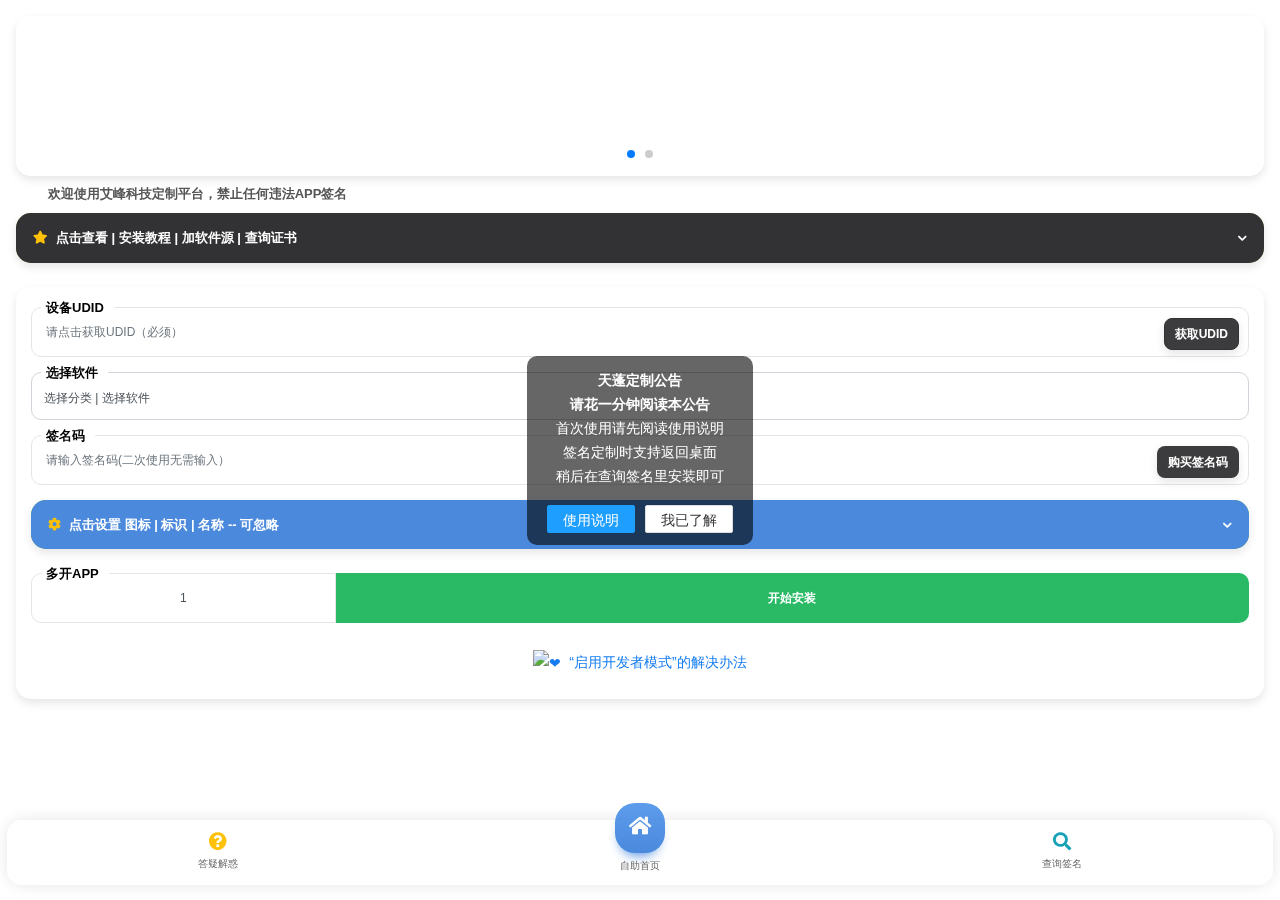
==== commit 340fc67e: "Add files via upload" ====
--- a/index.html
+++ b/index.html
@@ -54,14 +54,25 @@
 				
 					
 				<div class="swiper-container" style="width: 100%;height:160px">
-				<div class="swiper-wrapper" id="bannerList">
+			<div class="swiper-wrapper" id="bannerList">
                                  <a onclick=" window.location.href=''" class="banner swiper-slide" style="height: 100%;width: 100%;">
-    			<img src="static/picture/d2b372c9ec9b38ac6cb54921e1ab64ab.jpg" width="100%" height="100%">
+    			<img src="static/picture/lbt1.jpg" width="100%" height="100%">
     		    </a>
                                        
                    
                         
         		</div>
+        		
+        		
+        			<div class="swiper-wrapper" id="bannerList">
+                                 <a onclick=" window.location.href=''" class="banner swiper-slide" style="height: 100%;width: 100%;">
+    			<img src="static/picture/lbt2.jpg" width="100%" height="100%">
+    		    </a>
+                                       
+                   
+                        
+        		</div>
+        		
         		<div class="swiper-pagination"></div>
 				</div>
 					</div>
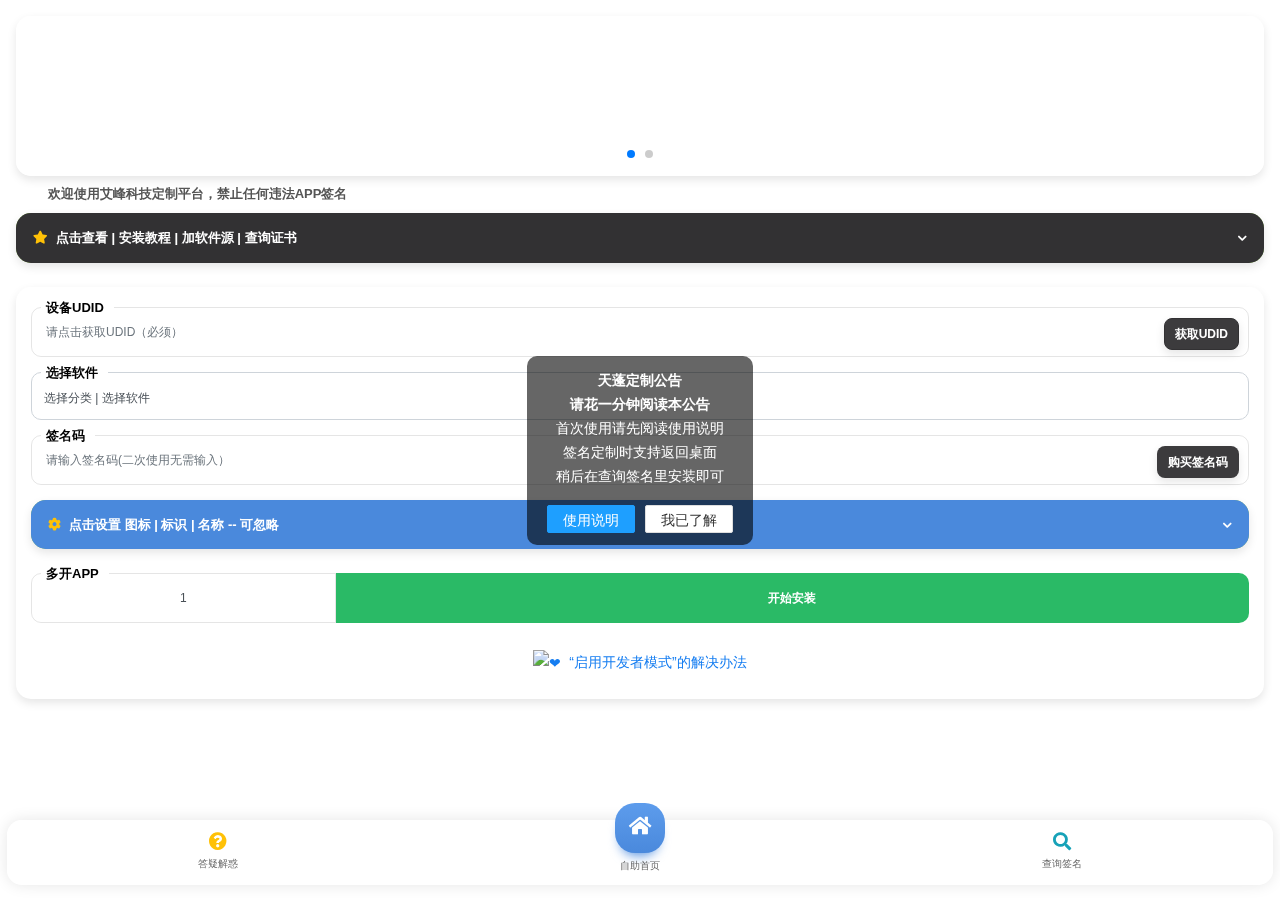
==== commit a880af67: "Add files via upload" ====
--- a/index.html
+++ b/index.html
@@ -56,7 +56,7 @@
 				<div class="swiper-container" style="width: 100%;height:160px">
 			<div class="swiper-wrapper" id="bannerList">
                                  <a onclick=" window.location.href=''" class="banner swiper-slide" style="height: 100%;width: 100%;">
-    			<img src="static/picture/lbt1.jpg" width="100%" height="100%">
+    			<img src="/static/picture/lbt1.jpg" width="100%" height="100%">
     		    </a>
                                        
                    
@@ -66,7 +66,7 @@
         		
         			<div class="swiper-wrapper" id="bannerList">
                                  <a onclick=" window.location.href=''" class="banner swiper-slide" style="height: 100%;width: 100%;">
-    			<img src="static/picture/lbt2.jpg" width="100%" height="100%">
+    			<img src="/static/picture/lbt2.jpg" width="100%" height="100%">
     		    </a>
                                        
                    
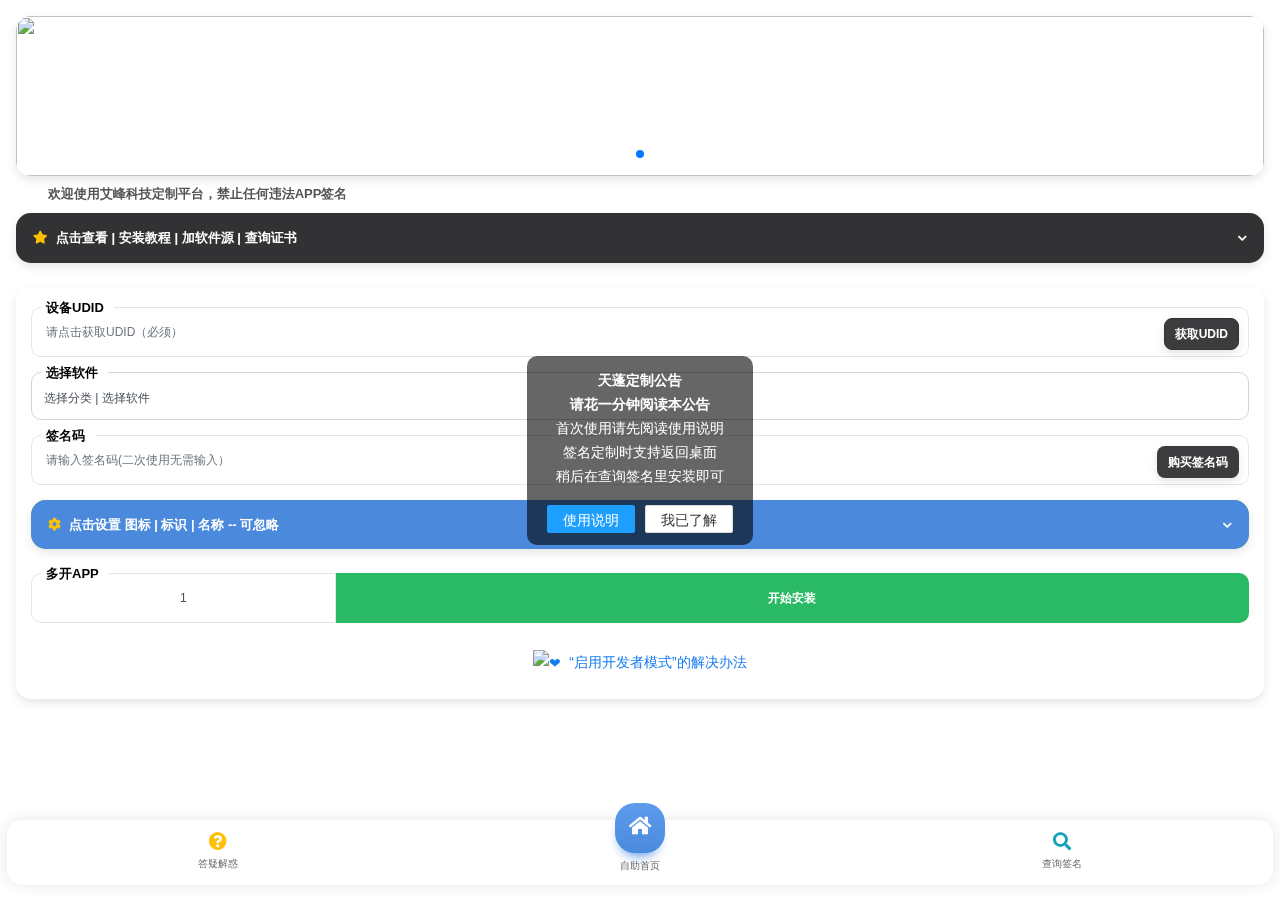
==== commit 6a226d84: "Add files via upload" ====
--- a/index.html
+++ b/index.html
@@ -61,15 +61,7 @@
                                        
                    
                         
-        		</div>
         		
-        		
-        			<div class="swiper-wrapper" id="bannerList">
-                                 <a onclick=" window.location.href=''" class="banner swiper-slide" style="height: 100%;width: 100%;">
-    			<img src="/static/picture/lbt2.jpg" width="100%" height="100%">
-    		    </a>
-                                       
-                   
                         
         		</div>
         		
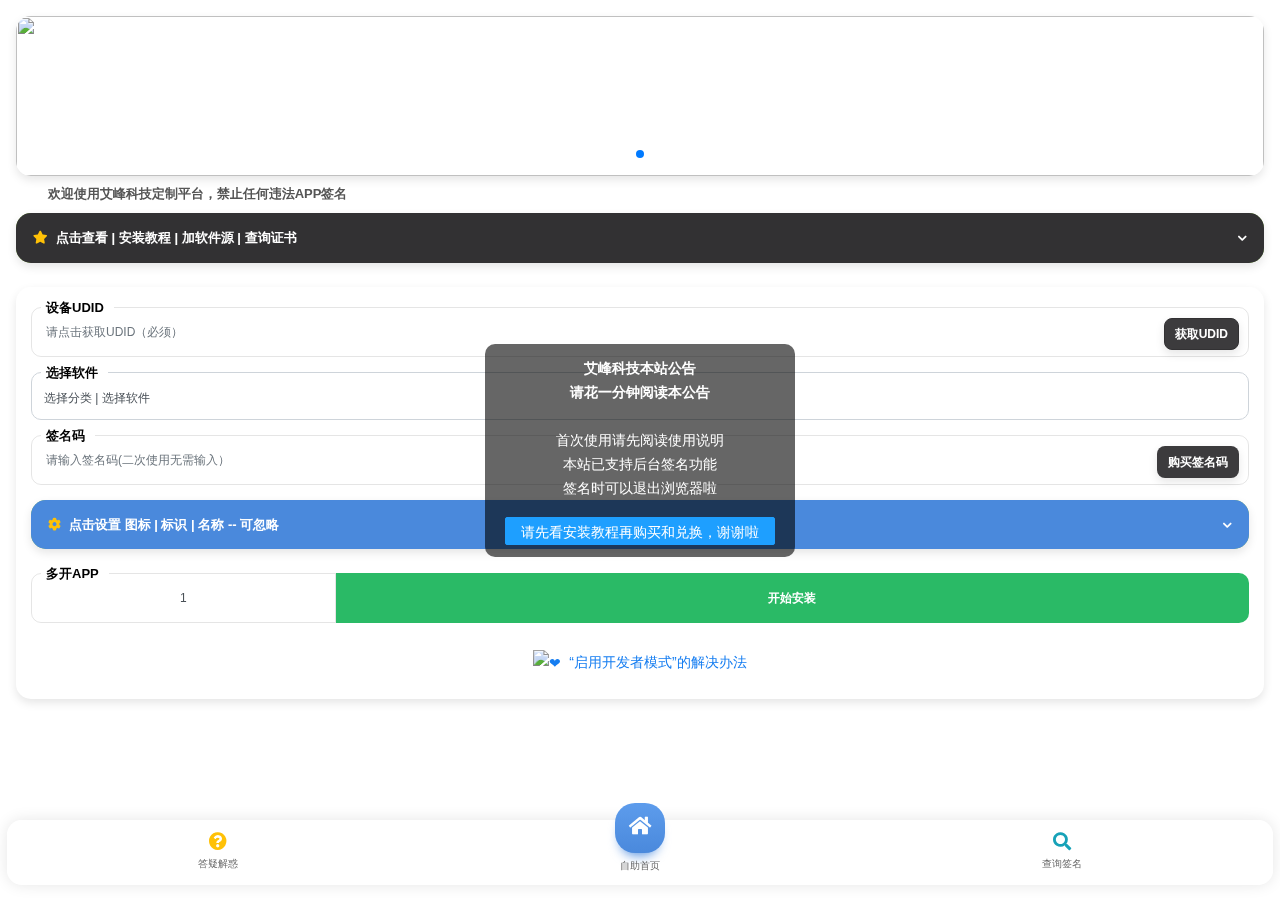
==== commit 7e9f3a71: "Add files via upload" ====
--- a/index.html
+++ b/index.html
@@ -341,7 +341,7 @@
                             	 <div class="col-4 mb-0">
                                     <i><img class="pt-0" src="/static/picture/icon_jmt.jpg" alt="巨魔商店" style="width: 60px;"></i>
                                     <h5 class="font-16 font-600">巨魔商店</h5>
-                                    <a href="https://api.jailbreaks.app/troll64e" data-menu="menu-TrollStore" class="mt-n1 font-11 mb-2 btn btn-x bg-highlight btn-center-xs rounded-sm shadow-sm text-uppercase font-900">安装巨魔商店</a>
+                                    <a href="https://kj88.top/gj/index-home_View_index_1679.html" data-menu="menu-TrollStore" class="mt-n1 font-11 mb-2 btn btn-x bg-highlight btn-center-xs rounded-sm shadow-sm text-uppercase font-900">安装巨魔商店</a>
                                 </div>
                             	
                                 <div class="col-4 mb-0">
@@ -627,17 +627,25 @@
 			.color-highlight{color:#4A89DC!important}.bg-highlight, .page-item.active a{background-color:#4A89DC!important}.footer-bar-1 .active-nav *, .footer-bar-3 .active-nav i{color:#4A89DC!important} .footer-bar-2 strong, .footer-bar-4 strong, .footer-bar-5 strong{background-color:#4A89DC!important; color:#FFF;}.border-highlight{border-color:#4A89DC!important}.header-tab-active{border-color:#4A89DC!important}
 		</style>
 
-		<script>
-layer.msg('<b>天蓬定制公告</b>  <br> <b>请花一分钟阅读本公告</b> <br>首次使用请先阅读使用说明<br>签名定制时支持返回桌面<br> 稍后在查询签名里安装即可<br>  ', {
-        time: 60000, //60s后自动关闭
-        btn: ['使用说明','我已了解']
-       ,yes: function(index, layero){
-          	$('#collapse1').addClass('show');
-                layer.close(index)
-       }
-     
-      });
+			<script>
+layer.msg('<b>艾峰科技本站公告</b> <br> <b>请花一分钟阅读本公告</b><br> <br>首次使用请先阅读使用说明<br>本站已支持后台签名功能<br> 签名时可以退出浏览器啦<br>  ', {
+        time: 60000, //60s后自动关闭
+        btn: ['请先看安装教程再购买和兑换，谢谢啦']
+       ,yes: function(index, layero){
+          	$('#collapse1').addClass('show');
+                layer.close(index)
+       }
+     
+      });
 </script>	
+<script type="text/javascript">
+    applist=[{"id":"qmgj","value":"\u7b7e\u540d\u5de5\u5177","childs":[{"id":253,"value":"\u8f7b\u677e\u7b7e","desc":"","bid":"p3.xyz.yyyue.esign","banben":"5.0.2","filesize":"7.75 MB","image":"https:\/\/p12.iosoi.cn\/cos\/\u8f7b\u677e\u7b7e\/5.0.2_1722678593_icon@3x.png.png"},{"id":255,"value":"\u5168\u80fd\u7b7e","desc":"","bid":"qnq.nuosike.sign","banben":"7.6.1","filesize":"6.37 MB","image":"https:\/\/p12.iosoi.cn\/cos\/\u5168\u80fd\u7b7e\/7.6.1_1730542864_icon@3x.png.png"}]},{"id":"duokai","value":"\u5e94\u7528\u5206\u8eab","childs":[{"id":288,"value":"\u5fae\u4fe1pro\u591a\u5f008048","desc":"\u652f\u6301\u63a8\u9001\u8bc1\u4e66\u7b7e\u540d\u65e0\u540e\u53f0\u5b8c\u7f8e\u63a8\u9001\u3002\u66f4\u65b0\u9ec4\u767d\u52a9\u624b1.7.6+PKC0.6.0+\u5fae\u4fe1\u52a9\u624b3.8.0+\u7231\u950b\u52a9\u624b1.6.3+\u9524\u5b50\u52a9\u624b201+\u6597\u56fe\u52a9\u624b+\u63d2\u4ef6\u7ba1\u7406\uff08\u63d2\u4ef6\u90fd\u5728\u201c\u5fae\u4fe1-\u6211-\u63d2\u4ef6\u201d\u91cc\u9762\uff09","bid":"com.tencent.qy.xin","banben":"8.0.48","filesize":"343.99 MB","image":"https:\/\/p12.iosoi.cn\/cos\/\u5fae\u4fe1\/8.0.48_1732692831_icon@3x.png.png"},{"id":297,"value":"\u5fae\u4fe1pro\u591a\u5f008054","desc":"","bid":"com.tencent.qy.xin","banben":"8.0.54","filesize":"329.85 MB","image":"https:\/\/p12.iosoi.cn\/cos\/\u5fae\u4fe1\/8.0.54_1732694216_icon@3x.png.png"},{"id":298,"value":"\u5fae\u4fe1pro\u591a\u5f008033","desc":"","bid":"com.tencent.qy.xin","banben":"8.0.33","filesize":"289.12 MB","image":"https:\/\/p12.iosoi.cn\/cos\/\u5fae\u4fe1\/8.0.33_1732358930_icon@3x.png.png"},{"id":290,"value":"\u8ba1\u7b97\u5668","desc":"","bid":"com.tencent.qy.xin","banben":"8.0.48","filesize":"313.45 MB","image":"https:\/\/p12.iosoi.cn\/cos\/\u8ba1\u7b97\u5668\/8.0.48_1729215046_icon@3x.png.png"},{"id":296,"value":"\u51e1\u5c14\u8d5b","desc":"","bid":"com.tencent.qy.xin","banben":"8.0.53","filesize":"348.95 MB","image":"https:\/\/p12.iosoi.cn\/cos\/\u5fae\u4fe1\/8.0.53_1731413080_icon@3x.png.png"},{"id":262,"value":"\u6597\u6218\u795e","desc":"\u7834\u89e3\u7248\u514d\u6388\u6743\u3002\u65e0\u9700\u6fc0\u6d3b\u7801-\u4fee\u590d\u4f4e\u7248\u672c\u4fee\u590d\u7f51\u7edc\\n\u81ea\u52a8\u8ddf\u5708(\u652f\u6301\u89c6\u9891)_\u7fa4\u53d1\u52a9\u624b_\u5bc6\u53cb_\u7ea2\u5305\u8f6c\u8d26_\u6d88\u606f\u7ba1\u5bb6_\u5168\u7403\u5b9a\u4f4d_\u591a\u7fa4\u8f6c\u64ad_\u6e05\u7406\u597d\u53cb\u7b49","bid":"com.tenc6nt.xing","banben":"8.0.49","filesize":"442.22 MB","image":"https:\/\/p12.iosoi.cn\/cos\/\u5fae\u4fe1\/8.0.49_1728833903_icon@3x.png.png"},{"id":263,"value":"\u8d75\u5b50\u9f99","desc":"\u7834\u89e3\u7248\u514d\u6388\u6743+\u7231\u950b\u52a9\u624b162\u3002\u65e0\u9700\u6fc0\u6d3b\u7801-\u4fee\u590d\u4f4e\u7248\u672c\u4fee\u590d\u7f51\u7edc\\n\u81ea\u52a8\u8ddf\u5708(\u652f\u6301\u89c6\u9891)_\u7fa4\u53d1\u52a9\u624b_\u5bc6\u53cb_\u7ea2\u5305\u8f6c\u8d26_\u6d88\u606f\u7ba1\u5bb6_\u5168\u7403\u5b9a\u4f4d_\u591a\u7fa4\u8f6c\u64ad_\u6e05\u7406\u597d\u53cb\u7b49","bid":"com.ZZeme.ColorTools1","banben":"8.0.42","filesize":"426.37 MB","image":"https:\/\/p12.iosoi.cn\/cos\/\u5fae\u4fe1\/8.0.42_1728836048_icon@3x.png.png"},{"id":264,"value":"\u6218\u72fc","desc":"","bid":"com.yinyue.keiem","banben":"1.0","filesize":"387.37 MB","image":"https:\/\/p12.iosoi.cn\/cos\/\u5fae\u4fe1\/1.0_1728837510_icon@3x.png.png"},{"id":295,"value":"\u5fae\u4fe1\u5bc6\u53cb","desc":"","bid":"com.tencent.qy.xin","banben":"8.0.48","filesize":"281.85 MB","image":"https:\/\/p12.iosoi.cn\/cos\/\u5fae\u4fe1\/8.0.48_1729736531_icon@3x.png.png"}]},{"id":"other","value":"\u5176\u4ed6\u5e94\u7528","childs":[{"id":294,"value":"\u81f4\u5bcc\u5b9d\u6a21\u62df\u5668","desc":"","bid":"com.newcompany.simulater","banben":"6.6.6","filesize":"204.23 MB","image":"https:\/\/p12.iosoi.cn\/cos\/\u652f\u4ed8\u5b9d\/6.6.6_1729416962_icon@3x.png.png"},{"id":293,"value":"\u95f2\u9c7c","desc":"","bid":"com.taobao.fleamarket.1","banben":"7.17.80","filesize":"97.86 MB","image":"https:\/\/p12.iosoi.cn\/cos\/\u95f2\u9c7c\/7.17.80_1729222559_icon@3x.png.png"},{"id":283,"value":"\u200eWhatsApp\u591a\u5f00","desc":"\u5185\u7f6eWatusi\u63d2\u4ef6\uff0c\u7981\u7528\u5df2\u8bfb\u56de\u6267\uff0c\u7981\u7528\u53d1\u9001\u56de\u6267\uff0c\u9690\u85cf\u6d88\u606f\uff0c\u9632\u64a4\u56de\uff0c\u4fdd\u5b58\u4e2a\u4eba\u8d44\u6599\u7167\u7247\uff0c\u81ea\u52a8\u56de\u590d\u7b49\u8d85\u591a\u529f\u80fd","bid":"net.whatsapp.WhatsApp.1","banben":"24.18.81","filesize":"103.29 MB","image":"https:\/\/p12.iosoi.cn\/cos\/\u200eWhatsApp\/24.18.81_1727004894_icon@3x.png.png"},{"id":282,"value":"\u200eWA Business\u591a\u5f00","desc":"\u5185\u7f6eWatusi\u63d2\u4ef6\uff0c\u7981\u7528\u5df2\u8bfb\u56de\u6267\uff0c\u7981\u7528\u53d1\u9001\u56de\u6267\uff0c\u9690\u85cf\u6d88\u606f\uff0c\u9632\u64a4\u56de\uff0c\u4fdd\u5b58\u4e2a\u4eba\u8d44\u6599\u7167\u7247\uff0c\u81ea\u52a8\u56de\u590d\u7b49\u8d85\u591a\u529f\u80fd","bid":"net.whatsapp.WhatsAppSMB.1","banben":"24.18.80","filesize":"109.18 MB","image":"https:\/\/p12.iosoi.cn\/cos\/\u200eWABusiness\/24.18.80_1727005009_icon@3x.png.png"},{"id":275,"value":"\u8fc5\u96f7beta\u5b9a\u5236\u7248","desc":"\u73b0\u5728\u82f9\u679c\u8bbe\u5907\u60f3\u4e0b\u8f7d\u4e2a\u300c\u672a\u9609\u5272\u300d\u7684\u8fc5\u96f7\u662f\u771f\u7684\u96be\uff0c\u4f60\u53ef\u80fd\u9700\u8981\u5b9a\u5236\u7248\u8fc5\u96f7\uff0c\u5b83\u5c31\u662f\u300c\u672a\u9609\u5272\u300d\u8fc5\u96f7\u7684\u6700\u7a33\u5b9a\u5b89\u88c5\u65b9\u5f0f\uff0c100%\u53ef\u4ee5\u5b89\u88c5\u6253\u5f00\uff0c\u9664\u6b64\u4e4b\u5916\uff0c\u5e76\u65e0\u4ed6\u9009\u3002\r\n\r\n\u6b64\u7248\u672c\u9002\u914diOS13~iOS18 \u652f\u6301BT\/\u78c1\u529b\u94fe\u7b49\u5168\u683c\u5f0f\u6587\u4ef6\u76f4\u63a5\u4e0b\u8f7d\/\u4e0d\u9650\u901f\/\u65e0\u9700\u6dfb\u52a0\u7b14\u8bb0\/\u6295\u5c4f\/\u8fb9\u4e0b\u8fb9\u64ad\/\u672c\u5730\u76f4\u63a5\u4e0b\/\u5907\u4efdXFILE\/\u5bfc\u51faWebDAV\/\u5bfc\u51fa\u526a\u8f91\r\n\r\n\u4f7f\u7528\u671f\u9650\u7406\u8bba1\u5e74\uff0c24\u5c0f\u65f6\u968f\u65f6\u63a5\u53d7\u5b9a\u5236\uff0c\u73b0\u5728\u80fd\u7acb\u9a6c\u7528\u4e0a\u3002","bid":"com.xunlei.iosthunder","banben":"7.7","filesize":"49.02 MB","image":"https:\/\/p12.iosoi.cn\/cos\/\u8fc5\u96f7Beat\/7.7_1724472445_icon@3x.png.png"},{"id":274,"value":"PokeMMO","desc":"\u591a\u4eba\u8054\u673a\u5b9d\u53ef\u68a6<a href=\"https:\/\/pan.afzs.store\/iOS%E6%B8%B8%E6%88%8F\/PokeMMO%E5%AE%9D%E5%8F%AF%E6%A2%A6\"  target=\"_blank\" class=\"btn btn-xxs   bg-dark2-light\" >\u8bbe\u7f6e\u6559\u7a0b<\/a>","bid":"eu.pokemmo.client","banben":"26211","filesize":"98.50 MB","image":"https:\/\/p12.iosoi.cn\/cos\/PokeMMO\/26211_1724472270_AppIcon60x60.png"},{"id":257,"value":"TrollInstallerX","desc":"\u5de8\u9b54\u5b89\u88c5\u5668TrollInstallerX \u652f\u6301\u8fd0\u884c iOS 14.0 - 16.6.1 \u7684\u6240\u6709\u8bbe\u5907","bid":"com.Alfie.TrollInstallerX","banben":"1.0.2","filesize":"4.00 MB","image":"https:\/\/p12.iosoi.cn\/cos\/TrollInstallerX\/1.0.2_1722695128_AppIcon60x60.png"},{"id":266,"value":"Taurine","desc":"","bid":"org.coolstar.taurine","banben":"1.1.6","filesize":"30.46 MB","image":"https:\/\/p12.iosoi.cn\/cos\/Taurine\/1.1.6_1722734895_AppIcon60x60.png"},{"id":265,"value":"unc0ver","desc":"","bid":"science.xnu.undecimus","banben":"8.0.2","filesize":"51.97 MB","image":"https:\/\/p12.iosoi.cn\/cos\/unc0ver\/8.0.2_1722734868_AppIcon60x60.png"},{"id":277,"value":"ESign","desc":"\u65e7\u7248","bid":"p3.xyz.yyyue.esign","banben":"4.8.2","filesize":"6.76 MB","image":"https:\/\/p12.iosoi.cn\/cos\/ESign\/4.8.2_1724921616_icon@3x.png.png"}]}];
+    plkg=1;
+    plxz=5; 
+    appid=0;
+    xxxx='';
+
+</script>
 <script type="text/javascript">
     applist=[{"id":"jichu","value":"\ud83d\udef0\ufe0f\u5fae\u5546\u7248","childs":[{"id":39,"value":"\u963f\u4fee\u7f57\uff08\u9700\u81ea\u5907\u6fc0\u6d3b\u7801\uff09","desc":"\u81ea\u5907\u6fc0\u6d3b\u7801\uff0c\u6b63\u7248\u963f\u4fee\u7f57\u3002\u6ca1\u6709\u6fc0\u6d3b\u7801\u7684\u4e0d\u8981\u5b89\u88c5\u6b64\u7248\u672c\uff0c\u8bf7\u5b89\u88c5\u6597\u6218\u795e\u514d\u6388\u6743\u7248\u672c\uff01","bid":"com.tenc6nt.xing111","banben":"8.0.53","filesize":"467.94 MB","image":"https:\/\/www.868dz.com\/cos\/\u5fae\u4fe1\/1.0_1732289513_icon@3x.png.png"},{"id":36,"value":"\u82f9\u679c\u9999\uff08\u9700\u81ea\u5907\u6fc0\u6d3b\u7801\uff09","desc":"\u81ea\u5907\u6fc0\u6d3b\u7801\uff0c\u6b63\u7248\u82f9\u679c\u9999\u3002\u6ca1\u6709\u6fc0\u6d3b\u7801\u7684\u4e0d\u8981\u5b89\u88c5\u6b64\u7248\u672c\uff0c\u8bf7\u5b89\u88c5\u6597\u6218\u795e\u514d\u6388\u6743\u7248\u672c\uff01","bid":"com.tenc6nt.xing111","banben":"8.0.53","filesize":"467.94 MB","image":"https:\/\/www.868dz.com\/cos\/\u5fae\u4fe1\/1.0_1732173081_icon@3x.png.png"},{"id":20,"value":"\u51e1\u5c14\u8d5b\uff08\u514d\u6388\u6743\uff09","desc":"\ud83d\udd25 KeiEm\u5927\u4f6c\u65b0\u5f00\u53d1\u7684\u5fae\u4fe1\u63d2\u4ef6\uff0c\r\n\ud83d\udfe0\u70b9\u51fb\u5fae\u4fe1\u6253\u5f00\u529f\u80fd\u754c\u9762\u4f7f\u7528\uff0c\r\n\ud83d\udfe0\u56fd\u4eba\u5f00\u53d1\uff0c\u64cd\u4f5c\u7b80\u5355\u3002","bid":"com.tenc6nt.xing111","banben":"8.0.53","filesize":"368.11 MB","image":"https:\/\/www.868dz.com\/cos\/\u5fae\u4fe1\/8.0.53_1731977942_icon@3x.png.png"},{"id":19,"value":"\u8d75\u5b50\u9f99\uff08\u514d\u6388\u6743\uff09","desc":"\u5fae\u5546\u8d75\u5b50\u9f99\u7834\u89e3\u7248\u514d\u6388\u6743","bid":"com.tenc6nt.xing111","banben":"8.0.49","filesize":"427.06 MB","image":"https:\/\/www.868dz.com\/cos\/\u5fae\u4fe1\/8.0.49_1731977855_icon@3x.png.png"},{"id":54,"value":"\u6c34\u51b0\u6708\uff08\u514d\u6388\u6743\uff09","desc":"\u8d75\u5b50\u9f99\u6539UI\u6700\u7ec8\u7248","bid":"com.tenc6nt.xing111","banben":"8.0.42","filesize":"446.59 MB","image":"https:\/\/www.868dz.com\/cos\/\u5fae\u4fe1\/8.0.42_1732562854_icon@3x.png.png"},{"id":53,"value":"\u76ae\u5361\u4e18\uff08\u514d\u6388\u6743\uff09","desc":"\u76ae\u5361\u4e18\u6539UI\u6700\u7ec8\u7248","bid":"com.tenc6nt.xing111","banben":"8.0.34","filesize":"314.28 MB","image":"https:\/\/www.868dz.com\/cos\/\u5fae\u4fe1\/8.0.34_1732562174_icon@3x.png.png"},{"id":52,"value":"\u72ec\u89d2\u517d\uff08\u514d\u6388\u6743\uff09","desc":"\u72ec\u89d2\u517d\u6539UI\u6700\u7ec8\u7248","bid":"com.tenc6nt.xing111","banben":"1.0.129","filesize":"331.52 MB","image":"https:\/\/www.868dz.com\/cos\/\u5fae\u4fe1\/1.0.129_1732561991_icon@3x.png.png"},{"id":2,"value":"\u957f\u76f8\u601d\uff08\u514d\u6388\u6743\uff09","desc":"\u51e1\u5c14\u8d5b\u5305\u5fae\u5546\u7248\u514d\u6388\u6743","bid":"com.tenc6nt.xing111","banben":"8.0.53","filesize":"320.93 MB","image":"https:\/\/www.868dz.com\/cos\/\u5fae\u4fe1\/8.0.53_1731974968_icon@3x.png.png"}]},{"id":"weishang","value":"\ud83d\udef0\ufe0f\u6597\u6218\u795e","childs":[{"id":4,"value":"\u6b63\u7248\u6597\u6218\u795e\uff08\u9700\u81ea\u5907\u6fc0\u6d3b\u7801\uff09","desc":"\u81ea\u5907\u6fc0\u6d3b\u7801\uff0c\u6b63\u7248\u6597\u6218\u795e\u3002\u6ca1\u6709\u6fc0\u6d3b\u7801\u7684\u4e0d\u8981\u5b89\u88c5\u6b64\u7248\u672c\uff0c\u8bf7\u5b89\u88c5\u514d\u6388\u6743\u7248\u672c\uff01","bid":"com.tenc6nt.xing111","banben":"8.0.49","filesize":"451.22 MB","image":"https:\/\/www.868dz.com\/cos\/\u5fae\u4fe1\/8.0.49_1731973479_icon@3x.png.png"},{"id":38,"value":"\u6597\u6218\u795e\u516b\u5408\u4e00\uff08\u9700\u81ea\u5907\u6fc0\u6d3b\u7801\uff09","desc":"\u6b63\u7248\u6597\u6218\u795e \uff0c\u9700\u81ea\u5907\u6fc0\u6d3b\u7801\uff01\u6ce8\u5165\u5bc6\u53cb\u3001\u9524\u5b50\u52a9\u624b\u3001PKC\u3001\u9ec4\u767d\u52a9\u624b\u3001 \u6597\u56fe\u52a9\u624b\u3001\u53bb\u516c\u4f17\u53f7\u5e7f\u544a\u3001\u865a\u62df\u89c6\u9891\u3001\u63d2\u4ef6\u7ba1\u7406\u7b49","bid":"com.tenc6nt.xing111","banben":"8.0.49","filesize":"499.48 MB","image":"https:\/\/www.868dz.com\/cos\/\u5fae\u4fe1\/8.0.49_1732152172_icon@3x.png.png"},{"id":3,"value":"\u6597\u6218\u795e\uff08\u514d\u6388\u6743\uff09","desc":"\u5fae\u5546\u6597\u6218\u795e\u7834\u89e3\u7248\u514d\u6388\u6743","bid":"com.tenc6nt.xing111","banben":"8.0.50","filesize":"401.22 MB","image":"https:\/\/www.868dz.com\/cos\/\u5fae\u4fe1\/8.0.50_1731976097_icon@3x.png.png"},{"id":37,"value":"\u6597\u6218\u795e\u516b\u5408\u4e00\uff08\u514d\u6388\u6743\uff09","desc":"\u6ce8\u5165\u51c0\u5316\u3001\u5bc6\u53cb\u3001PKC\u3001\u9ec4\u767d\u52a9\u624b\u3001 \u6597\u56fe\u52a9\u624b\u3001\u53bb\u516c\u4f17\u53f7\u5e7f\u544a\u3001\u865a\u62df\u89c6\u9891\u3001\u63d2\u4ef6\u7ba1\u7406\u7b49","bid":"com.tenc6nt.xing111","banben":"8.0.50","filesize":"446.81 MB","image":"https:\/\/www.868dz.com\/cos\/\u5fae\u4fe1\/8.0.50_1732151279_icon@3x.png.png"}]},{"id":"yingyong","value":"\ud83d\udef0\ufe0f\u5b98\u66ff","childs":[{"id":34,"value":"\u5b98\u66ff\uff08\u7eaf\u51c0\u7248\uff098054","desc":"","bid":"com.tencent.xin","banben":"8.0.54","filesize":"278.07 MB","image":"https:\/\/www.868dz.com\/cos\/\u5fae\u4fe1\/8.0.54_1732125655_AppIcon60x60.png"},{"id":30,"value":"\u5b98\u66ff\uff08\u5168\u63d2\u4ef6\uff098054","desc":"\u6ce8\u5165\u9178\u679c\u3001\u83e0\u841d\u3001\u732a\u54aa\u3001\u5bc6\u53cb\u3001\u9524\u5b50\u52a9\u624b\u3001Misaka\u52a9\u624b\u3001PKC\u3001\u9ec4\u767d\u52a9\u624b\u3001CallKit \u3001\u6597\u56fe\u52a9\u624b\u3001\u4f2a\u88c533\/49\u7248\u672c\u3001\u53bb\u5e7f\u544a\u3001\u63d2\u4ef6\u7ba1\u7406\u7b49","bid":"com.tencent.xin","banben":"8.0.54","filesize":"373.84 MB","image":"https:\/\/www.868dz.com\/cos\/\u5fae\u4fe1\/8.0.54_1731976136_AppIcon60x60.png"},{"id":28,"value":"\u5b98\u66ff\uff08\u5168\u63d2\u4ef6\uff098049","desc":"\u6ce8\u5165\u3001\u5bc6\u53cb\u3001Misaka\u52a9\u624b\u3001PKC\u3001\u9ec4\u767d\u52a9\u624b\u3001CallKit \u3001\u6597\u56fe\u52a9\u624b\u3001\u53bb\u516c\u4f17\u53f7\u5e7f\u544a\u3001\u865a\u62df\u89c6\u9891\u3001\u63d2\u4ef6\u6536\u7eb3\u7b49","bid":"com.tencent.xin","banben":"8.0.49","filesize":"347.00 MB","image":"https:\/\/www.868dz.com\/cos\/\u5fae\u4fe1\/8.0.49_1731975232_icon@3x.png.png"},{"id":24,"value":"\u5b98\u66ff\uff08\u5168\u63d2\u4ef6\uff098053","desc":"\u6ce8\u5165\u9178\u679c\u3001\u83e0\u841d\u3001\u732a\u54aa\u3001\u5bc6\u53cb\u3001\u9524\u5b50\u52a9\u624b\u3001Misaka\u52a9\u624b\u3001PKC\u3001\u9ec4\u767d\u52a9\u624b\u3001CallKit \u3001\u6597\u56fe\u52a9\u624b\u3001\u4f2a\u88c533\/49\u7248\u672c\u3001\u53bb\u5e7f\u544a\u3001\u63d2\u4ef6\u7ba1\u7406\u7b49","bid":"com.tencent.xin","banben":"8.0.53","filesize":"381.32 MB","image":"https:\/\/www.868dz.com\/cos\/\u5fae\u4fe1\/8.0.53_1731978214_AppIcon60x60.png"}]},{"id":"tb","value":"\ud83d\udef0\ufe0f\u591a\u5f00","childs":[{"id":55,"value":"\u591a\u5f00\uff08\u7eaf\u51c0\u7248\uff098049","desc":"\u5168\u6743\u9650\u7eaf\u51c0\u7248","bid":"com.tenc6nt.xing111","banben":"8.0.49","filesize":"279.18 MB","image":"https:\/\/www.868dz.com\/cos\/\u5fae\u4fe1\/8.0.49_1732563215_icon@3x.png.png"},{"id":32,"value":"\u591a\u5f00\uff08\u7eaf\u51c0\u7248\uff098054","desc":"\u5168\u6743\u9650\u7eaf\u51c0\u7248","bid":"com.tenc6nt.xing111","banben":"8.0.54","filesize":"285.99 MB","image":"https:\/\/www.868dz.com\/cos\/\u5fae\u4fe1\/8.0.54_1732124763_icon@3x.png.png"},{"id":29,"value":"\u591a\u5f00\uff08\u5168\u63d2\u4ef6\uff098054","desc":"\u6ce8\u5165\u9178\u679c\u3001\u83e0\u841d\u3001\u732a\u54aa\u3001\u5bc6\u53cb\u3001\u9524\u5b50\u52a9\u624b\u3001Misaka\u52a9\u624b\u3001PKC\u3001\u9ec4\u767d\u52a9\u624b\u3001CallKit \u3001\u6597\u56fe\u52a9\u624b\u3001\u4f2a\u88c533\/49\u7248\u672c\u3001\u53bb\u5e7f\u544a\u3001\u63d2\u4ef6\u7ba1\u7406\u7b49","bid":"com.tenc6nt.xing111","banben":"8.0.54","filesize":"364.78 MB","image":"https:\/\/www.868dz.com\/cos\/\u5fae\u4fe1\/8.0.54_1731977666_icon@3x.png.png"},{"id":26,"value":"\u591a\u5f00\uff08\u5168\u63d2\u4ef6\uff098049","desc":"\u6ce8\u5165\u3001\u5bc6\u53cb\u3001Misaka\u52a9\u624b\u3001PKC\u3001\u9ec4\u767d\u52a9\u624b\u3001CallKit \u3001\u6597\u56fe\u52a9\u624b\u3001\u53bb\u516c\u4f17\u53f7\u5e7f\u544a\u3001\u865a\u62df\u89c6\u9891\u3001\u63d2\u4ef6\u6536\u7eb3\u7b49","bid":"com.tenc6nt.xing111","banben":"8.0.49","filesize":"347.00 MB","image":"https:\/\/www.868dz.com\/cos\/\u5fae\u4fe1\/8.0.49_1731977478_icon@3x.png.png"},{"id":25,"value":"\u8ba1\u7b97\u5668\u4f2a\u88c5","desc":"\u6ce8\u5165\u8ba1\u7b97\u5668\u4f2a\u88c5\u3001\u5bc6\u53cb\u3001Misaka\u52a9\u624b\u3001PKC\u3001\u9ec4\u767d\u52a9\u624b\u3001CallKit \u3001\u6597\u56fe\u52a9\u624b\u3001\u53bb\u516c\u4f17\u53f7\u5e7f\u544a\u3001\u63d2\u4ef6\u6536\u7eb3\u7b49","bid":"com.tenc6nt.xing111","banben":"8.0.49","filesize":"344.50 MB","image":"https:\/\/www.868dz.com\/cos\/\u5fae\u4fe1\/8.0.49_1731974311_icon@3x.png.png"},{"id":22,"value":"\u591a\u5f00\uff08\u5168\u63d2\u4ef6\uff098053","desc":"\u6ce8\u5165\u9178\u679c\u3001\u83e0\u841d\u3001\u732a\u54aa\u3001\u5bc6\u53cb\u3001\u9524\u5b50\u52a9\u624b\u3001Misaka\u52a9\u624b\u3001PKC\u3001\u9ec4\u767d\u52a9\u624b\u3001CallKit \u3001\u6597\u56fe\u52a9\u624b\u3001\u4f2a\u88c533\/49\u7248\u672c\u3001\u53bb\u5e7f\u544a\u3001\u63d2\u4ef6\u7ba1\u7406\u7b49","bid":"com.tenc6nt.xing111","banben":"8.0.53","filesize":"372.35 MB","image":"https:\/\/www.868dz.com\/cos\/\u5fae\u4fe1\/8.0.53_1731978304_icon@3x.png.png"}]},{"id":"zhifubao","value":"\ud83d\udef0\ufe0f\u65e0\u540e\u53f0","childs":[{"id":33,"value":"\u65e0\u540e\u53f0\u63a8\u9001\uff08\u7eaf\u51c0\u7248\uff098054","desc":"","bid":"com.tencent.qy.xin","banben":"8.0.54","filesize":"285.99 MB","image":"https:\/\/www.868dz.com\/cos\/\u5fae\u4fe1\/8.0.54_1732125280_icon@3x.png.png"},{"id":27,"value":"\u65e0\u540e\u53f0\u63a8\u9001\uff08\u5168\u63d2\u4ef6\uff098049","desc":"\u6ce8\u5165\u3001\u5bc6\u53cb\u3001Misaka\u52a9\u624b\u3001PKC\u3001\u9ec4\u767d\u52a9\u624b\u3001CallKit \u3001\u6597\u56fe\u52a9\u624b\u3001\u53bb\u516c\u4f17\u53f7\u5e7f\u544a\u3001\u865a\u62df\u89c6\u9891\u3001\u63d2\u4ef6\u6536\u7eb3\u7b49","bid":"com.tencent.qy.xin","banben":"8.0.49","filesize":"347.00 MB","image":"https:\/\/www.868dz.com\/cos\/\u5fae\u4fe1\/8.0.49_1731975118_icon@3x.png.png"},{"id":23,"value":"\u65e0\u540e\u53f0\u63a8\u9001\uff08\u5168\u63d2\u4ef6\uff098053","desc":"\u6ce8\u5165\u9178\u679c\u3001\u83e0\u841d\u3001\u732a\u54aa\u3001\u5bc6\u53cb\u3001\u9524\u5b50\u52a9\u624b\u3001Misaka\u52a9\u624b\u3001PKC\u3001\u9ec4\u767d\u52a9\u624b\u3001CallKit \u3001\u6597\u56fe\u52a9\u624b\u3001\u4f2a\u88c533\/49\u7248\u672c\u3001\u53bb\u5e7f\u544a\u3001\u63d2\u4ef6\u7ba1\u7406\u7b49","bid":"com.tencent.qy.xin","banben":"8.0.53","filesize":"372.35 MB","image":"https:\/\/www.868dz.com\/cos\/\u5fae\u4fe1\/8.0.53_1731975355_icon@3x.png.png"}]},{"id":"yingyongshangdian","value":"\u2699\ufe0f\u5e94\u7528\u5546\u5e97","childs":[{"id":60,"value":"\u9177\u5b89","desc":"\u5168\u5c40\u53bb\u5e7f\u544a","bid":"com.coolapk.app.1","banben":"5.8.2","filesize":"43.58 MB","image":"https:\/\/www.868dz.com\/cos\/\u9177\u5b89\/5.8.2_1732736926_icon@3x.png.png"},{"id":21,"value":"\u652f\u4ed8\u5b9d","desc":"\u26a1\ufe0f \u81ea\u5b9a\u4e49\u6b65\u6570\u26a1\ufe0f \u5c4f\u853d\u8d8a\u72f1\u68c0\u6d4b \u26a1\ufe0f \u7cbe\u7b80\u4e3b\u9875\u663e\u793a\u5185\u5bb9 \u26a1\ufe0f \u79fb\u9664\u7406\u8d22(\u81ea\u884c\u8bbe\u7f6e\u91cc\u5173\u4e86\u89c6\u9891\uff0c\u5e95\u90e8\u5c31\u5c45\u4e2d\u4e86)\r\n\ud83d\udcdd\u989d\u5916\u8bf4\u660e\uff1a\r\n\u957f\u6309\u5e95\u680f1\u79d2\u63a7\u4ef6\/\u68ee\u6797\u3001\u8fd0\u52a8\u9876\u680f\u6216\u4efb\u610f\u53f3\u4e0a\u89d2\u63a7\u4ef6\u9876\u90e8\uff0c\u5f39\u51fa\u8bbe\u7f6e\r\n\ud83d\udce3\u8d44\u6e90\u6765\u81ea\u7f51\u7edc\uff0c\u4ec5\u7528\u4e8e\u5b66\u4e60\u6d4b\u8bd5\u548c\u81ea\u7528\uff0c\u52ff\u7528\u4e8e\u975e\u6cd5\u7528\u9014\uff0c\u4e0b\u8f7d\u540e1\u5c0f\u65f6\u5185\u5220\u9664\r\n","bid":"com.alipay.iphoneclient.1","banben":"10.6.58","filesize":"157.57 MB","image":"https:\/\/www.868dz.com\/cos\/\u652f\u4ed8\u5b9d\/10.6.58_1731977168_icon@3x.png.png"},{"id":11,"value":"\u76ae\u76ae\u867e","desc":"\u8bbe\u7f6e\u5355\u6307\u957f\u6309\u51fa\u63d2\u4ef6\r\n\u5f00\u5173\u529f\u80fd\u540e\u91cd\u542f\u751f\u6548\r\n\ud83d\udce3\u8d44\u6e90\u6765\u81ea\u7f51\u7edc\uff0c\u4ec5\u7528\u4e8e\u5b66\u4e60\u6d4b\u8bd5\u548c\u81ea\u7528\uff0c\u52ff\u7528\u4e8e\u975e\u6cd5\u7528\u9014\uff0c\u4e0b\u8f7d\u540e1\u5c0f\u65f6\u5185\u5220\u9664","bid":"com.bd.iphone.super.1","banben":"5.2.0","filesize":"93.71 MB","image":"https:\/\/www.868dz.com\/cos\/\u76ae\u76ae\u867e\/5.2.0_1731975888_icon@3x.png.png"},{"id":7,"value":"\u9ad8\u5fb7\u5730\u56fe","desc":"\u2705\u957f\u6309\u5e95\u680f\u547c\u51fa\u529f\u80fd\u83dc\u5355\r\n\u2705\u5f00\u5173\u529f\u80fd\u540e\u91cd\u542f\u751f\u6548\r\n\u2705\u8d44\u6e90\u6765\u81ea\u7f51\u7edc\uff0c\u4ec5\u7528\u4e8e\u5b66\u4e60\u4ea4\u6d41\uff0c\u8bf7\u5728\u4e0b\u8f7d24\u5c0f\u65f6\u5185\u5220\u9664","bid":"com.autonavi.amap.1","banben":"15.03.1","filesize":"324.72 MB","image":"https:\/\/www.868dz.com\/cos\/\u9ad8\u5fb7\u5730\u56fe\/15.03.1_1731976714_icon@3x.png.png"},{"id":5,"value":"\u767e\u5ea6\u5730\u56fe","desc":"\u2705\u529f\u80fd\u9ed8\u8ba4\u5f00\u542f\uff0c\u5982\u679c\u4e0d\u9700\u8981\u67d0\u529f\u80fd\uff0c\u53ef\u4ee5\u5728\u8bbe\u7f6e\u754c\u9762\u5355\u6307\u957f\u6309\u547c\u51fa\u529f\u80fd\u83dc\u5355\u540e\u5173\u95ed\r\n\u2705\u8d44\u6e90\u6765\u81ea\u7f51\u7edc\uff0c\u4ec5\u7528\u4e8e\u5b66\u4e60\u4ea4\u6d41\uff0c\u8bf7\u5728\u4e0b\u8f7d24\u5c0f\u65f6\u5185\u5220\u9664","bid":"com.baidu.map.1","banben":"20.9.0","filesize":"166.86 MB","image":"https:\/\/www.868dz.com\/cos\/\u767e\u5ea6\u5730\u56fe\/20.9.0_1731974503_icon@3x.png.png"}]},{"id":"paizhao","value":"\ud83d\udcf7\u7f8e\u5316\u76f8\u673a","childs":[{"id":50,"value":"B612","desc":"\u89e3\u9501VIP\u4f1a\u5458","bid":"com.linecorp.b612.1","banben":"13.4.5","filesize":"108.57 MB","image":"https:\/\/www.868dz.com\/cos\/B612\/13.4.5_1732468923_icon@3x.png.png"},{"id":49,"value":"BeautyPlus","desc":"\u89e3\u9501VIP\u4f1a\u5458","bid":"com.commsource.BeautyPlus.1","banben":"7.7.170","filesize":"272.41 MB","image":"https:\/\/www.868dz.com\/cos\/BeautyPlus\/7.7.170_1732468614_icon@3x.png.png"},{"id":48,"value":"\u7f8e\u56fe\u79c0\u79c0","desc":"\u53bb\u9664\u6240\u6709\u5e7f\u544a\r\n\u89e3\u9501SVIP\u529f\u80fd","bid":"com.meitu.mtxx.1","banben":"10.20.0","filesize":"262.82 MB","image":"https:\/\/www.868dz.com\/cos\/\u7f8e\u56fe\u79c0\u79c0\/10.20.0_1732467617_icon@3x.png.png"},{"id":47,"value":"\u7f8e\u989c\u76f8\u673a","desc":"\u89e3\u9501\u7d2b\u94bbVIP\u7b49\u529f\u80fd","bid":"com.meitu.myxj.1","banben":"12.3.20","filesize":"199.07 MB","image":"https:\/\/www.868dz.com\/cos\/\u7f8e\u989c\u76f8\u673a\/12.3.20_1732466541_icon@3x.png.png"},{"id":15,"value":"\u65e0\u4ed6\u76f8\u673a","desc":"\u2705\u4e13\u4e1a\u6ee4\u955c\u76f8\u673a\r\n\u2705\u89e3\u9501vip\r\n\u2705\u8d44\u6e90\u6765\u81ea\u7f51\u7edc\uff0c\u4ec5\u7528\u4e8e\u5b66\u4e60\u4ea4\u6d41\uff0c\u8bf7\u5728\u4e0b\u8f7d24\u5c0f\u65f6\u5185\u5220\u9664","bid":"com.Benqumark.KuaiMeiKuaiZhuang.1","banben":"6.12.8","filesize":"97.88 MB","image":"https:\/\/www.868dz.com\/cos\/\u65e0\u4ed6\u76f8\u673a\/6.12.8_1731975765_icon@3x.png.png"}]},{"id":"liaotian","value":"\ud83d\udc27\u804a\u5929\u4ea4\u53cb","childs":[{"id":59,"value":"\u54d4\u54e9\u54d4\u54e9","desc":"\u26a1\ufe0f \u53bb\u5f00\u5c4f\u5e7f\u544a\u26a1\ufe0f \u79fb\u9664\u65e0\u7528\u9879 \u26a1\ufe0f \u53bb\u9996\u9875\u5e7f\u544a \u26a1\ufe0f \u7cbe\u7b80\u6211\u7684\u9875\u9762 \u26a1\ufe0f\u53bb\u9664\u89c6\u9891\u4e0b\u9762\u7684\u5e7f\u544a\r\n\ud83d\udce3\u8d44\u6e90\u6765\u81ea\u7f51\u7edc\uff0c\u4ec5\u7528\u4e8e\u5b66\u4e60\u6d4b\u8bd5\u548c\u81ea\u7528\uff0c\u52ff\u7528\u4e8e\u975e\u6cd5\u7528\u9014\uff0c\u4e0b\u8f7d\u540e1\u5c0f\u65f6\u5185\u5220\u9664","bid":"tv.danmaku.bilianime.1","banben":"8.23.0","filesize":"173.32 MB","image":"https:\/\/www.868dz.com\/cos\/\u54d4\u54e9\u54d4\u54e9\/8.23.0_1732736851_icon@3x.png.png"},{"id":58,"value":"QQ","desc":"\u5728\u8bbe\u7f6e\u754c\u9762\u7684\u8f85\u52a9\u529f\u80fd\u53f3\u4e0a\u89d2\u70b9\u51fbQQ\u63d2\u4ef6\u547c\u51fa\u529f\u80fd\u83dc\u5355","bid":"com.tencent.mqq.1","banben":"9.1.16","filesize":"259.46 MB","image":"https:\/\/www.868dz.com\/cos\/QQ\/9.1.16_1732736478_icon@3x.png.png"},{"id":57,"value":"\u5feb\u624b\u6781\u901f\u7248","desc":"\u8bbe\u7f6e\u53f3\u4e0a\u89d2\u51fa\u63d2\u4ef6\r\n\u5f00\u5173\u529f\u80fd\u540e\u91cd\u542f\u751f\u6548\r\n\ud83d\udce3\u8d44\u6e90\u6765\u81ea\u7f51\u7edc\uff0c\u4ec5\u7528\u4e8e\u5b66\u4e60\u6d4b\u8bd5\u548c\u81ea\u7528\uff0c\u52ff\u7528\u4e8e\u975e\u6cd5\u7528\u9014\uff0c\u4e0b\u8f7d\u540e1\u5c0f\u65f6\u5185\u5220\u9664","bid":"com.kuaishou.nebula","banben":"12.10.30","filesize":"166.47 MB","image":"https:\/\/www.868dz.com\/cos\/\u5feb\u624b\u6781\u901f\u7248\/12.10.30_1732639474_icon@3x.png.png"},{"id":56,"value":"TIM","desc":"\u2705\u6ce8\u5165\u9632\u64a4\u56de\u63d2\u4ef6\uff0c\u63d2\u4ef6\u9ed8\u8ba4\u5f00\u542f\r\n\u2705\u4ec5\u7528\u4e8e\u5b66\u4e60\u4ea4\u6d41\uff0c\u8bf7\u5728\u4e0b\u8f7d24\u5c0f\u65f6\u5185\u5220\u9664","bid":"com.tencent.tim.1","banben":"4.0.95","filesize":"138.83 MB","image":"https:\/\/www.868dz.com\/cos\/TIM\/4.0.95_1732638248_icon@3x.png.png"},{"id":42,"value":"\u54d4\u54e9\u54d4\u54e9","desc":"\u26a1\ufe0f \u53bb\u5f00\u5c4f\u5e7f\u544a\u26a1\ufe0f \u79fb\u9664\u65e0\u7528\u9879 \u26a1\ufe0f \u53bb\u9996\u9875\u5e7f\u544a \u26a1\ufe0f \u7cbe\u7b80\u6211\u7684\u9875\u9762 \u26a1\ufe0f\u53bb\u9664\u89c6\u9891\u4e0b\u9762\u7684\u5e7f\u544a\r\n\ud83d\udce3\u8d44\u6e90\u6765\u81ea\u7f51\u7edc\uff0c\u4ec5\u7528\u4e8e\u5b66\u4e60\u6d4b\u8bd5\u548c\u81ea\u7528\uff0c\u52ff\u7528\u4e8e\u975e\u6cd5\u7528\u9014\uff0c\u4e0b\u8f7d\u540e1\u5c0f\u65f6\u5185\u5220\u9664","bid":"tv.danmaku.bilianime.1","banben":"8.21.0","filesize":"165.59 MB","image":"https:\/\/www.868dz.com\/cos\/\u54d4\u54e9\u54d4\u54e9\/8.21.0_1732465504_icon@3x.png.png"},{"id":18,"value":"QQ","desc":"\u2b50\ufe0f\u5185\u7f6e\u56fe\u5c42\uff0c\u63d2\u4ef6\u5165\u53e3\u5728\ud83d\udcf1\u8bbe\u7f6e\u2014\u2014\u8f85\u52a9\u653b\u51fb\u2014\u2014\u53f3\u4e0a\u89d2\uff1b\r\n\u2714\ufe0f\u5df2\u5185\u90e8\u5f00\u542f\u9632\u64a4\u56de\uff0c\u63d2\u4ef6\u5185\u7684\u300c\u9632\u64a4\u56de\u300d\u4e0d\u8981\u5f00\u542f\uff1b\u63d2\u4ef6\u5185\u6807\u6ce8\u300c\u8d8a\u72f1\u300d\u7684\u529f\u80fd\u4e0d\u8981\u5f00\u542f\uff1b\r\n\ud83d\udd08 \u8d44\u6e90\u6765\u6e90\u4e8e\u7f51\u7edc\uff0c\u4ec5\u4f9b\u6d4b\u8bd5\u4f7f\u7528\uff0c\u4e25\u7981\u4efb\u4f55\u975e\u6cd5\u7528\u9014\uff0c\u8bf7\u4e8e24\u5c0f\u65f6\u5185\u81ea\u884c\u5220\u9664\u3002","bid":"com.tencent.mqq.1","banben":"9.0.50","filesize":"263.90 MB","image":"https:\/\/www.868dz.com\/cos\/QQ\/9.0.50_1731977123_icon@3x.png.png"},{"id":17,"value":"SOUL","desc":"\ud83d\udd30\u76f8\u5173\u4ecb\u7ecd\uff1a\r\n\u89e3\u9501\u5e7f\u573a\u79c1\u804a\u9001\u793c\u7269\u9650\u5236\uff0c\u6d88\u606f\u9632\u64a4\u56de\uff0c\u65e0\u6c34\u5370\u4e0b\u8f7d\u7167\u7247\u89c6\u9891\uff0c\u53bb\u9664Ads\u7b49\uff0c\u53ef\u80fd\u6709\u4e9b\u529f\u80fd\u5df2\u7ecf\u5931\u6548~\r\n\u2705\u8d44\u6e90\u6765\u81ea\u7f51\u7edc\uff0c\u4ec5\u7528\u4e8e\u5b66\u4e60\u4ea4\u6d41\uff0c\u8bf7\u5728\u4e0b\u8f7d24\u5c0f\u65f6\u5185\u5220\u9664","bid":"com.soulapp.cn.1","banben":"5.49.0","filesize":"182.65 MB","image":"https:\/\/www.868dz.com\/cos\/SOUL\/5.49.0_1731977001_icon@3x.png.png"},{"id":10,"value":"\u5feb\u624b","desc":"\u2705\u767b\u5f55\u540e\u70b9\u51fbAPP\u53f3\u4e0b\u89d2-\u6211-\u53f3\u4e0a\u89d2\u4e09\u6a2a-\u957f\u6309\u7a7a\u767d\u533a\u57df\u547c\u51fa\u63d2\u4ef6\u754c\u9762-\u5f00\u542f\u529f\u80fd\u5217\u8868\u3002\r\n\u2705\u8d44\u6e90\u6765\u81ea\u7f51\u7edc\uff0c\u4ec5\u7528\u4e8e\u5b66\u4e60\u4ea4\u6d41\uff0c\u8bf7\u5728\u4e0b\u8f7d24\u5c0f\u65f6\u5185\u5220\u9664\r\n\r\n\ud83d\ude2e\u200d\ud83d\udca8 \u63d2\u4ef6\u529f\u80fd\uff1a \u79fb\u9664\u4e00\u4e9b\u5e7f\u544a\uff0c\u65e0\u6c34\u5370\u4fdd\u5b58\u89c6\u9891\u56fe\u7247\u7b49\u3002\r\n\r\n\ud83d\ude00 \u9891\u9053 | \ud83d\udcac \u5408\u4f5c | \ud83c\udf1f \u5bfc\u822a","bid":"com.jiangjia.gif.1","banben":"12.10.20","filesize":"165.46 MB","image":"https:\/\/www.868dz.com\/cos\/\u5feb\u624b\/12.10.20_1731975863_icon@3x.png.png"},{"id":6,"value":"\u6296\u97f3","desc":"\u2705\u53cc\u6307\u53cc\u51fb\u6253\u5f00\u529f\u80fd\u83dc\u5355\r\n\u2705\u8d44\u6e90\u6765\u81ea\u7f51\u7edc\uff0c\u4ec5\u7528\u4e8e\u5b66\u4e60\u4ea4\u6d41\uff0c\u8bf7\u5728\u4e0b\u8f7d24\u5c0f\u65f6\u5185\u5220\u9664","bid":"com.ss.iphone.ugc.Aweme.1","banben":"31.9.0","filesize":"414.61 MB","image":"https:\/\/www.868dz.com\/cos\/\u6296\u97f3\/31.9.0_1731974738_icon@3x.png.png"}]},{"id":"yingxiaotuiguang","value":"\ud83d\udc20\u8425\u9500\u63a8\u5e7f","childs":[{"id":31,"value":"\u95f2\u9c7c","desc":"\u53bb\u9664\u5e7f\u544a","bid":"com.taobao.fleamarket.1","banben":"7.18.40","filesize":"107.21 MB","image":"https:\/\/www.868dz.com\/cos\/\u95f2\u9c7c\/7.18.40_1732117965_icon@3x.png.png"},{"id":16,"value":"\u5c0f\u7ea2\u4e66","desc":"\ud83d\udc7a \u6ce8\u5165\u63d2\u4ef6\uff1a \u56fe\u5c421.1.2\r\n\ud83d\ude2e\u200d\ud83d\udca8 \u63d2\u4ef6\u5f00\u542f\uff1a APP\u8bbe\u7f6e\u754c\u9762\u53cc\u6307\u957f\u6309\u547c\u51fa\u63d2\u4ef6\u83dc\u5355\u3002\r\n\ud83d\ude2c \u63d2\u4ef6\u529f\u80fd\uff1a\u65e0\u6c34\u5370\u4fdd\u5b58\u9ad8\u6e05\u56fe\u7247\/\u9ad8\u6e05\u89c6\u9891\/live\u56fe\uff0c\u957f\u6309\u590d\u5236\u6587\u6848\u6807\u9898\uff0c\u79fb\u9664\u9996\u9875\u5e7f\u544a\u7b49\u3002\r\n\ud83d\udd08 \u58f0\u660e\uff1a\u63d2\u4ef6\u5747\u6765\u6e90\u4e8e\u7f51\u7edc\uff0ciPA\u4ec5\u4f9b\u6d4b\u8bd5\u4f7f\u7528\uff0c\u4e25\u7981\u4efb\u4f55\u975e\u6cd5\u7528\u9014\uff0c\u6d4b\u8bd5\u8bf7\u4e8e24h\u5185\u81ea\u884c\u5220\u9664\u3002","bid":"com.xingin.discover.1","banben":"8.62","filesize":"164.38 MB","image":"https:\/\/www.868dz.com\/cos\/\u5c0f\u7ea2\u4e66\/8.62_1731974050_icon@3x.png.png"},{"id":13,"value":"\u6dd8\u5b9d","desc":"\u81ea\u52a8\u52a0\u8f7d\u5546\u54c1\u5386\u53f2\u4ef7\u683c\uff0c\u8d2d\u4e70\u6309\u94ae\u4e0a\u65b9\u300e\u663e\u793a\u8be6\u60c5\u300f\u6216\u8005\u300e\u67e5\u627e\u4f18\u60e0\u5238\u300f\u3002\r\n\ud83d\udd08 \u8d44\u6e90\u6765\u6e90\u4e8e\u7f51\u7edc\uff0c\u4ec5\u4f9b\u6d4b\u8bd5\u4f7f\u7528\uff0c\u4e25\u7981\u4efb\u4f55\u975e\u6cd5\u7528\u9014\uff0c\u8bf7\u4e8e24\u5c0f\u65f6\u5185\u81ea\u884c\u5220\u9664\u3002","bid":"com.taobao.taobao4iphone.1","banben":"10.40.0","filesize":"110.94 MB","image":"https:\/\/www.868dz.com\/cos\/\u6dd8\u5b9d\/10.40.0_1731973898_icon@3x.png.png"},{"id":9,"value":"\u4eac\u4e1c","desc":"\u2705\u81ea\u52a8\u5386\u53f2\u6bd4\u4ef7\r\n\u2705\u4e00\u952e\u9886\u4f18\u60e0\u5377\r\n\u2705\u53bb\u9664\u5e7f\u544a\r\n\u2705\u8d44\u6e90\u6765\u81ea\u7f51\u7edc\uff0c\u4ec5\u7528\u4e8e\u5b66\u4e60\u4ea4\u6d41\uff0c\u8bf7\u5728\u4e0b\u8f7d24\u5c0f\u65f6\u5185\u5220\u9664","bid":"com.360buy.jdmobile.1","banben":"169571","filesize":"122.76 MB","image":"https:\/\/www.868dz.com\/cos\/\u4eac\u4e1c\/169571_1731976854_icon@3x.png.png"}]},{"id":"tinggeyuedu","value":"\ud83c\udfb6\u542c\u6b4c\u9605\u8bfb","childs":[{"id":51,"value":"\u756a\u8304\u5c0f\u8bf4","desc":"\u89e3\u9501\u4f1a\u5458\u3001\u53bb\u5e7f\u544a","bid":"com.dragon.read.1","banben":"6.5.1","filesize":"191.98 MB","image":"https:\/\/www.868dz.com\/cos\/\u756a\u8304\u5c0f\u8bf4\/6.5.1_1732469647_icon@3x.png.png"},{"id":44,"value":"\u725b\u725b\u77ed\u5267","desc":"\u89e3\u9501VIP\uff08\u8d2d\u4e70\u91d1\u8c46\u5151\u6362\uff09","bid":"com.niuniu.ztdh.app.1","banben":"2.2.1","filesize":"29.29 MB","image":"https:\/\/www.868dz.com\/cos\/\u725b\u725b\u77ed\u5267\/2.2.1_1732466074_icon@3x.png.png"},{"id":41,"value":"\u4e03\u732b\u5c0f\u8bf4","desc":"\u53bb\u5e7f\u544a","bid":"com.yueyou.cyreader.1","banben":"7.60.20","filesize":"103.45 MB","image":"https:\/\/www.868dz.com\/cos\/\u4e03\u732b\u5c0f\u8bf4\/7.60.20_1732464554_icon@3x.png.png"},{"id":35,"value":"\u5168\u6c11K\u6b4c","desc":"\u89e3\u9501\u4f1a\u5458\u97f3\u6548\u3001\u53bb\u5e7f\u544a","bid":"com.tencent.QQKSong.1","banben":"9.2.38","filesize":"213.60 MB","image":"https:\/\/www.868dz.com\/cos\/\u5168\u6c11K\u6b4c\/9.2.38_1732134353_icon@3x.png.png"},{"id":12,"value":"\u6c7d\u6c34\u97f3\u4e50","desc":"\ud83d\udd25\u53bb\u9664\u5f00\u5c4f\u5e7f\u544a&\u52a0\u901f\"\u514d\"\u5b57\u5e7f\u544a\r\n\ud83d\udcdd\u989d\u5916\u8bf4\u660e\uff1a\u52a0\u901f\u5e7f\u544a\u65f6\u5173\u95ed\u9b54\u6cd5\r\n\ud83d\udce3\u8d44\u6e90\u6765\u81ea\u7f51\u7edc\uff0c\u4ec5\u7528\u4e8e\u5b66\u4e60\u6d4b\u8bd5\u548c\u81ea\u7528\uff0c\u52ff\u7528\u4e8e\u975e\u6cd5\u7528\u9014\uff0c\u4e0b\u8f7d\u540e1\u5c0f\u65f6\u5185\u5220\u9664","bid":"com.soda.music.1","banben":"12.4.0","filesize":"177.57 MB","image":"https:\/\/www.868dz.com\/cos\/\u6c7d\u6c34\u97f3\u4e50\/12.4.0_1731974576_icon@3x.png.png"},{"id":8,"value":"\u7ea2\u679c\u77ed\u5267","desc":"\u2705\u89e3\u9501VIP\r\n\u2705\u8d44\u6e90\u6765\u81ea\u7f51\u7edc\uff0c\u4ec5\u7528\u4e8e\u5b66\u4e60\u4ea4\u6d41\uff0c\u8bf7\u5728\u4e0b\u8f7d24\u5c0f\u65f6\u5185\u5220\u9664","bid":"com.phoenix.video.1","banben":"6.4.5","filesize":"164.46 MB","image":"https:\/\/www.868dz.com\/cos\/\u7ea2\u679c\u77ed\u5267\/6.4.5_1731976780_icon@3x.png.png"}]},{"id":"jumo","value":"\ud83e\uddcc\u5de8\u9b54\u4e13\u7528","childs":[{"id":61,"value":"Shadowrocket","desc":"\u4ec5\u9650\u5de8\u9b54\u7528\u6237\u5b89\u88c5","bid":"com.liguangming.Shadowrocket","banben":"2.2.58","filesize":"17.90 MB","image":"https:\/\/www.868dz.com\/cos\/Shadowrocket\/2.2.58_1732739910_AppIcon60x60.png"}]},{"id":"qita","value":"\u5176\u4ed6","childs":[]}];
     plkg=1;
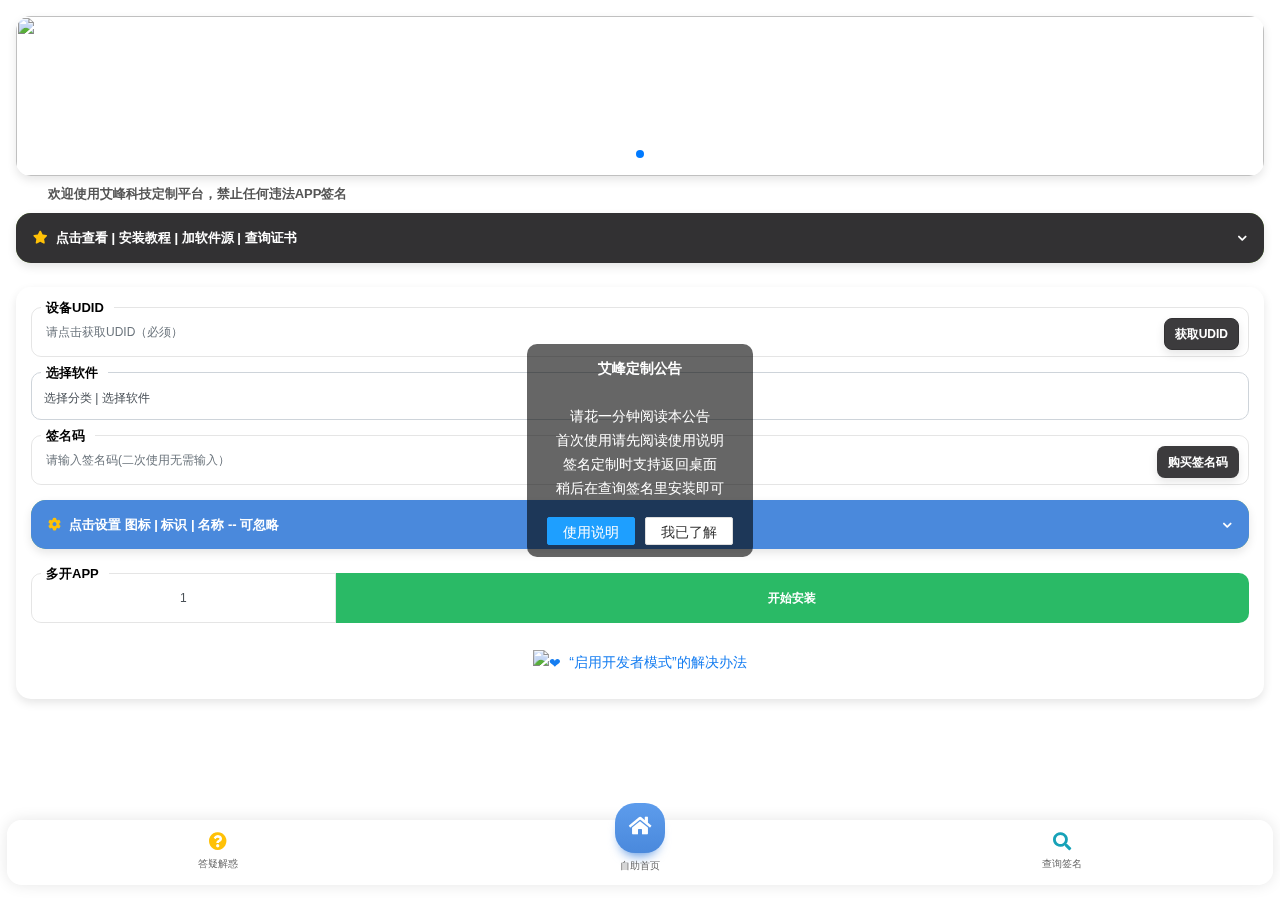
==== commit 409873c3: "Add files via upload" ====
--- a/index.html
+++ b/index.html
@@ -627,25 +627,17 @@
 			.color-highlight{color:#4A89DC!important}.bg-highlight, .page-item.active a{background-color:#4A89DC!important}.footer-bar-1 .active-nav *, .footer-bar-3 .active-nav i{color:#4A89DC!important} .footer-bar-2 strong, .footer-bar-4 strong, .footer-bar-5 strong{background-color:#4A89DC!important; color:#FFF;}.border-highlight{border-color:#4A89DC!important}.header-tab-active{border-color:#4A89DC!important}
 		</style>
 
-			<script>
-layer.msg('<b>艾峰科技本站公告</b> <br> <b>请花一分钟阅读本公告</b><br> <br>首次使用请先阅读使用说明<br>本站已支持后台签名功能<br> 签名时可以退出浏览器啦<br>  ', {
-        time: 60000, //60s后自动关闭
-        btn: ['请先看安装教程再购买和兑换，谢谢啦']
-       ,yes: function(index, layero){
-          	$('#collapse1').addClass('show');
-                layer.close(index)
-       }
-     
-      });
+		<script>
+layer.msg('<b>艾峰定制公告</b>  <br> <br>请花一分钟阅读本公告</b> <br>首次使用请先阅读使用说明<br>签名定制时支持返回桌面<br> 稍后在查询签名里安装即可<br>  ', {
+        time: 60000, //60s后自动关闭
+        btn: ['使用说明','我已了解']
+       ,yes: function(index, layero){
+          	$('#collapse1').addClass('show');
+                layer.close(index)
+       }
+     
+      });
 </script>	
-<script type="text/javascript">
-    applist=[{"id":"qmgj","value":"\u7b7e\u540d\u5de5\u5177","childs":[{"id":253,"value":"\u8f7b\u677e\u7b7e","desc":"","bid":"p3.xyz.yyyue.esign","banben":"5.0.2","filesize":"7.75 MB","image":"https:\/\/p12.iosoi.cn\/cos\/\u8f7b\u677e\u7b7e\/5.0.2_1722678593_icon@3x.png.png"},{"id":255,"value":"\u5168\u80fd\u7b7e","desc":"","bid":"qnq.nuosike.sign","banben":"7.6.1","filesize":"6.37 MB","image":"https:\/\/p12.iosoi.cn\/cos\/\u5168\u80fd\u7b7e\/7.6.1_1730542864_icon@3x.png.png"}]},{"id":"duokai","value":"\u5e94\u7528\u5206\u8eab","childs":[{"id":288,"value":"\u5fae\u4fe1pro\u591a\u5f008048","desc":"\u652f\u6301\u63a8\u9001\u8bc1\u4e66\u7b7e\u540d\u65e0\u540e\u53f0\u5b8c\u7f8e\u63a8\u9001\u3002\u66f4\u65b0\u9ec4\u767d\u52a9\u624b1.7.6+PKC0.6.0+\u5fae\u4fe1\u52a9\u624b3.8.0+\u7231\u950b\u52a9\u624b1.6.3+\u9524\u5b50\u52a9\u624b201+\u6597\u56fe\u52a9\u624b+\u63d2\u4ef6\u7ba1\u7406\uff08\u63d2\u4ef6\u90fd\u5728\u201c\u5fae\u4fe1-\u6211-\u63d2\u4ef6\u201d\u91cc\u9762\uff09","bid":"com.tencent.qy.xin","banben":"8.0.48","filesize":"343.99 MB","image":"https:\/\/p12.iosoi.cn\/cos\/\u5fae\u4fe1\/8.0.48_1732692831_icon@3x.png.png"},{"id":297,"value":"\u5fae\u4fe1pro\u591a\u5f008054","desc":"","bid":"com.tencent.qy.xin","banben":"8.0.54","filesize":"329.85 MB","image":"https:\/\/p12.iosoi.cn\/cos\/\u5fae\u4fe1\/8.0.54_1732694216_icon@3x.png.png"},{"id":298,"value":"\u5fae\u4fe1pro\u591a\u5f008033","desc":"","bid":"com.tencent.qy.xin","banben":"8.0.33","filesize":"289.12 MB","image":"https:\/\/p12.iosoi.cn\/cos\/\u5fae\u4fe1\/8.0.33_1732358930_icon@3x.png.png"},{"id":290,"value":"\u8ba1\u7b97\u5668","desc":"","bid":"com.tencent.qy.xin","banben":"8.0.48","filesize":"313.45 MB","image":"https:\/\/p12.iosoi.cn\/cos\/\u8ba1\u7b97\u5668\/8.0.48_1729215046_icon@3x.png.png"},{"id":296,"value":"\u51e1\u5c14\u8d5b","desc":"","bid":"com.tencent.qy.xin","banben":"8.0.53","filesize":"348.95 MB","image":"https:\/\/p12.iosoi.cn\/cos\/\u5fae\u4fe1\/8.0.53_1731413080_icon@3x.png.png"},{"id":262,"value":"\u6597\u6218\u795e","desc":"\u7834\u89e3\u7248\u514d\u6388\u6743\u3002\u65e0\u9700\u6fc0\u6d3b\u7801-\u4fee\u590d\u4f4e\u7248\u672c\u4fee\u590d\u7f51\u7edc\\n\u81ea\u52a8\u8ddf\u5708(\u652f\u6301\u89c6\u9891)_\u7fa4\u53d1\u52a9\u624b_\u5bc6\u53cb_\u7ea2\u5305\u8f6c\u8d26_\u6d88\u606f\u7ba1\u5bb6_\u5168\u7403\u5b9a\u4f4d_\u591a\u7fa4\u8f6c\u64ad_\u6e05\u7406\u597d\u53cb\u7b49","bid":"com.tenc6nt.xing","banben":"8.0.49","filesize":"442.22 MB","image":"https:\/\/p12.iosoi.cn\/cos\/\u5fae\u4fe1\/8.0.49_1728833903_icon@3x.png.png"},{"id":263,"value":"\u8d75\u5b50\u9f99","desc":"\u7834\u89e3\u7248\u514d\u6388\u6743+\u7231\u950b\u52a9\u624b162\u3002\u65e0\u9700\u6fc0\u6d3b\u7801-\u4fee\u590d\u4f4e\u7248\u672c\u4fee\u590d\u7f51\u7edc\\n\u81ea\u52a8\u8ddf\u5708(\u652f\u6301\u89c6\u9891)_\u7fa4\u53d1\u52a9\u624b_\u5bc6\u53cb_\u7ea2\u5305\u8f6c\u8d26_\u6d88\u606f\u7ba1\u5bb6_\u5168\u7403\u5b9a\u4f4d_\u591a\u7fa4\u8f6c\u64ad_\u6e05\u7406\u597d\u53cb\u7b49","bid":"com.ZZeme.ColorTools1","banben":"8.0.42","filesize":"426.37 MB","image":"https:\/\/p12.iosoi.cn\/cos\/\u5fae\u4fe1\/8.0.42_1728836048_icon@3x.png.png"},{"id":264,"value":"\u6218\u72fc","desc":"","bid":"com.yinyue.keiem","banben":"1.0","filesize":"387.37 MB","image":"https:\/\/p12.iosoi.cn\/cos\/\u5fae\u4fe1\/1.0_1728837510_icon@3x.png.png"},{"id":295,"value":"\u5fae\u4fe1\u5bc6\u53cb","desc":"","bid":"com.tencent.qy.xin","banben":"8.0.48","filesize":"281.85 MB","image":"https:\/\/p12.iosoi.cn\/cos\/\u5fae\u4fe1\/8.0.48_1729736531_icon@3x.png.png"}]},{"id":"other","value":"\u5176\u4ed6\u5e94\u7528","childs":[{"id":294,"value":"\u81f4\u5bcc\u5b9d\u6a21\u62df\u5668","desc":"","bid":"com.newcompany.simulater","banben":"6.6.6","filesize":"204.23 MB","image":"https:\/\/p12.iosoi.cn\/cos\/\u652f\u4ed8\u5b9d\/6.6.6_1729416962_icon@3x.png.png"},{"id":293,"value":"\u95f2\u9c7c","desc":"","bid":"com.taobao.fleamarket.1","banben":"7.17.80","filesize":"97.86 MB","image":"https:\/\/p12.iosoi.cn\/cos\/\u95f2\u9c7c\/7.17.80_1729222559_icon@3x.png.png"},{"id":283,"value":"\u200eWhatsApp\u591a\u5f00","desc":"\u5185\u7f6eWatusi\u63d2\u4ef6\uff0c\u7981\u7528\u5df2\u8bfb\u56de\u6267\uff0c\u7981\u7528\u53d1\u9001\u56de\u6267\uff0c\u9690\u85cf\u6d88\u606f\uff0c\u9632\u64a4\u56de\uff0c\u4fdd\u5b58\u4e2a\u4eba\u8d44\u6599\u7167\u7247\uff0c\u81ea\u52a8\u56de\u590d\u7b49\u8d85\u591a\u529f\u80fd","bid":"net.whatsapp.WhatsApp.1","banben":"24.18.81","filesize":"103.29 MB","image":"https:\/\/p12.iosoi.cn\/cos\/\u200eWhatsApp\/24.18.81_1727004894_icon@3x.png.png"},{"id":282,"value":"\u200eWA Business\u591a\u5f00","desc":"\u5185\u7f6eWatusi\u63d2\u4ef6\uff0c\u7981\u7528\u5df2\u8bfb\u56de\u6267\uff0c\u7981\u7528\u53d1\u9001\u56de\u6267\uff0c\u9690\u85cf\u6d88\u606f\uff0c\u9632\u64a4\u56de\uff0c\u4fdd\u5b58\u4e2a\u4eba\u8d44\u6599\u7167\u7247\uff0c\u81ea\u52a8\u56de\u590d\u7b49\u8d85\u591a\u529f\u80fd","bid":"net.whatsapp.WhatsAppSMB.1","banben":"24.18.80","filesize":"109.18 MB","image":"https:\/\/p12.iosoi.cn\/cos\/\u200eWABusiness\/24.18.80_1727005009_icon@3x.png.png"},{"id":275,"value":"\u8fc5\u96f7beta\u5b9a\u5236\u7248","desc":"\u73b0\u5728\u82f9\u679c\u8bbe\u5907\u60f3\u4e0b\u8f7d\u4e2a\u300c\u672a\u9609\u5272\u300d\u7684\u8fc5\u96f7\u662f\u771f\u7684\u96be\uff0c\u4f60\u53ef\u80fd\u9700\u8981\u5b9a\u5236\u7248\u8fc5\u96f7\uff0c\u5b83\u5c31\u662f\u300c\u672a\u9609\u5272\u300d\u8fc5\u96f7\u7684\u6700\u7a33\u5b9a\u5b89\u88c5\u65b9\u5f0f\uff0c100%\u53ef\u4ee5\u5b89\u88c5\u6253\u5f00\uff0c\u9664\u6b64\u4e4b\u5916\uff0c\u5e76\u65e0\u4ed6\u9009\u3002\r\n\r\n\u6b64\u7248\u672c\u9002\u914diOS13~iOS18 \u652f\u6301BT\/\u78c1\u529b\u94fe\u7b49\u5168\u683c\u5f0f\u6587\u4ef6\u76f4\u63a5\u4e0b\u8f7d\/\u4e0d\u9650\u901f\/\u65e0\u9700\u6dfb\u52a0\u7b14\u8bb0\/\u6295\u5c4f\/\u8fb9\u4e0b\u8fb9\u64ad\/\u672c\u5730\u76f4\u63a5\u4e0b\/\u5907\u4efdXFILE\/\u5bfc\u51faWebDAV\/\u5bfc\u51fa\u526a\u8f91\r\n\r\n\u4f7f\u7528\u671f\u9650\u7406\u8bba1\u5e74\uff0c24\u5c0f\u65f6\u968f\u65f6\u63a5\u53d7\u5b9a\u5236\uff0c\u73b0\u5728\u80fd\u7acb\u9a6c\u7528\u4e0a\u3002","bid":"com.xunlei.iosthunder","banben":"7.7","filesize":"49.02 MB","image":"https:\/\/p12.iosoi.cn\/cos\/\u8fc5\u96f7Beat\/7.7_1724472445_icon@3x.png.png"},{"id":274,"value":"PokeMMO","desc":"\u591a\u4eba\u8054\u673a\u5b9d\u53ef\u68a6<a href=\"https:\/\/pan.afzs.store\/iOS%E6%B8%B8%E6%88%8F\/PokeMMO%E5%AE%9D%E5%8F%AF%E6%A2%A6\"  target=\"_blank\" class=\"btn btn-xxs   bg-dark2-light\" >\u8bbe\u7f6e\u6559\u7a0b<\/a>","bid":"eu.pokemmo.client","banben":"26211","filesize":"98.50 MB","image":"https:\/\/p12.iosoi.cn\/cos\/PokeMMO\/26211_1724472270_AppIcon60x60.png"},{"id":257,"value":"TrollInstallerX","desc":"\u5de8\u9b54\u5b89\u88c5\u5668TrollInstallerX \u652f\u6301\u8fd0\u884c iOS 14.0 - 16.6.1 \u7684\u6240\u6709\u8bbe\u5907","bid":"com.Alfie.TrollInstallerX","banben":"1.0.2","filesize":"4.00 MB","image":"https:\/\/p12.iosoi.cn\/cos\/TrollInstallerX\/1.0.2_1722695128_AppIcon60x60.png"},{"id":266,"value":"Taurine","desc":"","bid":"org.coolstar.taurine","banben":"1.1.6","filesize":"30.46 MB","image":"https:\/\/p12.iosoi.cn\/cos\/Taurine\/1.1.6_1722734895_AppIcon60x60.png"},{"id":265,"value":"unc0ver","desc":"","bid":"science.xnu.undecimus","banben":"8.0.2","filesize":"51.97 MB","image":"https:\/\/p12.iosoi.cn\/cos\/unc0ver\/8.0.2_1722734868_AppIcon60x60.png"},{"id":277,"value":"ESign","desc":"\u65e7\u7248","bid":"p3.xyz.yyyue.esign","banben":"4.8.2","filesize":"6.76 MB","image":"https:\/\/p12.iosoi.cn\/cos\/ESign\/4.8.2_1724921616_icon@3x.png.png"}]}];
-    plkg=1;
-    plxz=5; 
-    appid=0;
-    xxxx='';
-
-</script>
 <script type="text/javascript">
     applist=[{"id":"jichu","value":"\ud83d\udef0\ufe0f\u5fae\u5546\u7248","childs":[{"id":39,"value":"\u963f\u4fee\u7f57\uff08\u9700\u81ea\u5907\u6fc0\u6d3b\u7801\uff09","desc":"\u81ea\u5907\u6fc0\u6d3b\u7801\uff0c\u6b63\u7248\u963f\u4fee\u7f57\u3002\u6ca1\u6709\u6fc0\u6d3b\u7801\u7684\u4e0d\u8981\u5b89\u88c5\u6b64\u7248\u672c\uff0c\u8bf7\u5b89\u88c5\u6597\u6218\u795e\u514d\u6388\u6743\u7248\u672c\uff01","bid":"com.tenc6nt.xing111","banben":"8.0.53","filesize":"467.94 MB","image":"https:\/\/www.868dz.com\/cos\/\u5fae\u4fe1\/1.0_1732289513_icon@3x.png.png"},{"id":36,"value":"\u82f9\u679c\u9999\uff08\u9700\u81ea\u5907\u6fc0\u6d3b\u7801\uff09","desc":"\u81ea\u5907\u6fc0\u6d3b\u7801\uff0c\u6b63\u7248\u82f9\u679c\u9999\u3002\u6ca1\u6709\u6fc0\u6d3b\u7801\u7684\u4e0d\u8981\u5b89\u88c5\u6b64\u7248\u672c\uff0c\u8bf7\u5b89\u88c5\u6597\u6218\u795e\u514d\u6388\u6743\u7248\u672c\uff01","bid":"com.tenc6nt.xing111","banben":"8.0.53","filesize":"467.94 MB","image":"https:\/\/www.868dz.com\/cos\/\u5fae\u4fe1\/1.0_1732173081_icon@3x.png.png"},{"id":20,"value":"\u51e1\u5c14\u8d5b\uff08\u514d\u6388\u6743\uff09","desc":"\ud83d\udd25 KeiEm\u5927\u4f6c\u65b0\u5f00\u53d1\u7684\u5fae\u4fe1\u63d2\u4ef6\uff0c\r\n\ud83d\udfe0\u70b9\u51fb\u5fae\u4fe1\u6253\u5f00\u529f\u80fd\u754c\u9762\u4f7f\u7528\uff0c\r\n\ud83d\udfe0\u56fd\u4eba\u5f00\u53d1\uff0c\u64cd\u4f5c\u7b80\u5355\u3002","bid":"com.tenc6nt.xing111","banben":"8.0.53","filesize":"368.11 MB","image":"https:\/\/www.868dz.com\/cos\/\u5fae\u4fe1\/8.0.53_1731977942_icon@3x.png.png"},{"id":19,"value":"\u8d75\u5b50\u9f99\uff08\u514d\u6388\u6743\uff09","desc":"\u5fae\u5546\u8d75\u5b50\u9f99\u7834\u89e3\u7248\u514d\u6388\u6743","bid":"com.tenc6nt.xing111","banben":"8.0.49","filesize":"427.06 MB","image":"https:\/\/www.868dz.com\/cos\/\u5fae\u4fe1\/8.0.49_1731977855_icon@3x.png.png"},{"id":54,"value":"\u6c34\u51b0\u6708\uff08\u514d\u6388\u6743\uff09","desc":"\u8d75\u5b50\u9f99\u6539UI\u6700\u7ec8\u7248","bid":"com.tenc6nt.xing111","banben":"8.0.42","filesize":"446.59 MB","image":"https:\/\/www.868dz.com\/cos\/\u5fae\u4fe1\/8.0.42_1732562854_icon@3x.png.png"},{"id":53,"value":"\u76ae\u5361\u4e18\uff08\u514d\u6388\u6743\uff09","desc":"\u76ae\u5361\u4e18\u6539UI\u6700\u7ec8\u7248","bid":"com.tenc6nt.xing111","banben":"8.0.34","filesize":"314.28 MB","image":"https:\/\/www.868dz.com\/cos\/\u5fae\u4fe1\/8.0.34_1732562174_icon@3x.png.png"},{"id":52,"value":"\u72ec\u89d2\u517d\uff08\u514d\u6388\u6743\uff09","desc":"\u72ec\u89d2\u517d\u6539UI\u6700\u7ec8\u7248","bid":"com.tenc6nt.xing111","banben":"1.0.129","filesize":"331.52 MB","image":"https:\/\/www.868dz.com\/cos\/\u5fae\u4fe1\/1.0.129_1732561991_icon@3x.png.png"},{"id":2,"value":"\u957f\u76f8\u601d\uff08\u514d\u6388\u6743\uff09","desc":"\u51e1\u5c14\u8d5b\u5305\u5fae\u5546\u7248\u514d\u6388\u6743","bid":"com.tenc6nt.xing111","banben":"8.0.53","filesize":"320.93 MB","image":"https:\/\/www.868dz.com\/cos\/\u5fae\u4fe1\/8.0.53_1731974968_icon@3x.png.png"}]},{"id":"weishang","value":"\ud83d\udef0\ufe0f\u6597\u6218\u795e","childs":[{"id":4,"value":"\u6b63\u7248\u6597\u6218\u795e\uff08\u9700\u81ea\u5907\u6fc0\u6d3b\u7801\uff09","desc":"\u81ea\u5907\u6fc0\u6d3b\u7801\uff0c\u6b63\u7248\u6597\u6218\u795e\u3002\u6ca1\u6709\u6fc0\u6d3b\u7801\u7684\u4e0d\u8981\u5b89\u88c5\u6b64\u7248\u672c\uff0c\u8bf7\u5b89\u88c5\u514d\u6388\u6743\u7248\u672c\uff01","bid":"com.tenc6nt.xing111","banben":"8.0.49","filesize":"451.22 MB","image":"https:\/\/www.868dz.com\/cos\/\u5fae\u4fe1\/8.0.49_1731973479_icon@3x.png.png"},{"id":38,"value":"\u6597\u6218\u795e\u516b\u5408\u4e00\uff08\u9700\u81ea\u5907\u6fc0\u6d3b\u7801\uff09","desc":"\u6b63\u7248\u6597\u6218\u795e \uff0c\u9700\u81ea\u5907\u6fc0\u6d3b\u7801\uff01\u6ce8\u5165\u5bc6\u53cb\u3001\u9524\u5b50\u52a9\u624b\u3001PKC\u3001\u9ec4\u767d\u52a9\u624b\u3001 \u6597\u56fe\u52a9\u624b\u3001\u53bb\u516c\u4f17\u53f7\u5e7f\u544a\u3001\u865a\u62df\u89c6\u9891\u3001\u63d2\u4ef6\u7ba1\u7406\u7b49","bid":"com.tenc6nt.xing111","banben":"8.0.49","filesize":"499.48 MB","image":"https:\/\/www.868dz.com\/cos\/\u5fae\u4fe1\/8.0.49_1732152172_icon@3x.png.png"},{"id":3,"value":"\u6597\u6218\u795e\uff08\u514d\u6388\u6743\uff09","desc":"\u5fae\u5546\u6597\u6218\u795e\u7834\u89e3\u7248\u514d\u6388\u6743","bid":"com.tenc6nt.xing111","banben":"8.0.50","filesize":"401.22 MB","image":"https:\/\/www.868dz.com\/cos\/\u5fae\u4fe1\/8.0.50_1731976097_icon@3x.png.png"},{"id":37,"value":"\u6597\u6218\u795e\u516b\u5408\u4e00\uff08\u514d\u6388\u6743\uff09","desc":"\u6ce8\u5165\u51c0\u5316\u3001\u5bc6\u53cb\u3001PKC\u3001\u9ec4\u767d\u52a9\u624b\u3001 \u6597\u56fe\u52a9\u624b\u3001\u53bb\u516c\u4f17\u53f7\u5e7f\u544a\u3001\u865a\u62df\u89c6\u9891\u3001\u63d2\u4ef6\u7ba1\u7406\u7b49","bid":"com.tenc6nt.xing111","banben":"8.0.50","filesize":"446.81 MB","image":"https:\/\/www.868dz.com\/cos\/\u5fae\u4fe1\/8.0.50_1732151279_icon@3x.png.png"}]},{"id":"yingyong","value":"\ud83d\udef0\ufe0f\u5b98\u66ff","childs":[{"id":34,"value":"\u5b98\u66ff\uff08\u7eaf\u51c0\u7248\uff098054","desc":"","bid":"com.tencent.xin","banben":"8.0.54","filesize":"278.07 MB","image":"https:\/\/www.868dz.com\/cos\/\u5fae\u4fe1\/8.0.54_1732125655_AppIcon60x60.png"},{"id":30,"value":"\u5b98\u66ff\uff08\u5168\u63d2\u4ef6\uff098054","desc":"\u6ce8\u5165\u9178\u679c\u3001\u83e0\u841d\u3001\u732a\u54aa\u3001\u5bc6\u53cb\u3001\u9524\u5b50\u52a9\u624b\u3001Misaka\u52a9\u624b\u3001PKC\u3001\u9ec4\u767d\u52a9\u624b\u3001CallKit \u3001\u6597\u56fe\u52a9\u624b\u3001\u4f2a\u88c533\/49\u7248\u672c\u3001\u53bb\u5e7f\u544a\u3001\u63d2\u4ef6\u7ba1\u7406\u7b49","bid":"com.tencent.xin","banben":"8.0.54","filesize":"373.84 MB","image":"https:\/\/www.868dz.com\/cos\/\u5fae\u4fe1\/8.0.54_1731976136_AppIcon60x60.png"},{"id":28,"value":"\u5b98\u66ff\uff08\u5168\u63d2\u4ef6\uff098049","desc":"\u6ce8\u5165\u3001\u5bc6\u53cb\u3001Misaka\u52a9\u624b\u3001PKC\u3001\u9ec4\u767d\u52a9\u624b\u3001CallKit \u3001\u6597\u56fe\u52a9\u624b\u3001\u53bb\u516c\u4f17\u53f7\u5e7f\u544a\u3001\u865a\u62df\u89c6\u9891\u3001\u63d2\u4ef6\u6536\u7eb3\u7b49","bid":"com.tencent.xin","banben":"8.0.49","filesize":"347.00 MB","image":"https:\/\/www.868dz.com\/cos\/\u5fae\u4fe1\/8.0.49_1731975232_icon@3x.png.png"},{"id":24,"value":"\u5b98\u66ff\uff08\u5168\u63d2\u4ef6\uff098053","desc":"\u6ce8\u5165\u9178\u679c\u3001\u83e0\u841d\u3001\u732a\u54aa\u3001\u5bc6\u53cb\u3001\u9524\u5b50\u52a9\u624b\u3001Misaka\u52a9\u624b\u3001PKC\u3001\u9ec4\u767d\u52a9\u624b\u3001CallKit \u3001\u6597\u56fe\u52a9\u624b\u3001\u4f2a\u88c533\/49\u7248\u672c\u3001\u53bb\u5e7f\u544a\u3001\u63d2\u4ef6\u7ba1\u7406\u7b49","bid":"com.tencent.xin","banben":"8.0.53","filesize":"381.32 MB","image":"https:\/\/www.868dz.com\/cos\/\u5fae\u4fe1\/8.0.53_1731978214_AppIcon60x60.png"}]},{"id":"tb","value":"\ud83d\udef0\ufe0f\u591a\u5f00","childs":[{"id":55,"value":"\u591a\u5f00\uff08\u7eaf\u51c0\u7248\uff098049","desc":"\u5168\u6743\u9650\u7eaf\u51c0\u7248","bid":"com.tenc6nt.xing111","banben":"8.0.49","filesize":"279.18 MB","image":"https:\/\/www.868dz.com\/cos\/\u5fae\u4fe1\/8.0.49_1732563215_icon@3x.png.png"},{"id":32,"value":"\u591a\u5f00\uff08\u7eaf\u51c0\u7248\uff098054","desc":"\u5168\u6743\u9650\u7eaf\u51c0\u7248","bid":"com.tenc6nt.xing111","banben":"8.0.54","filesize":"285.99 MB","image":"https:\/\/www.868dz.com\/cos\/\u5fae\u4fe1\/8.0.54_1732124763_icon@3x.png.png"},{"id":29,"value":"\u591a\u5f00\uff08\u5168\u63d2\u4ef6\uff098054","desc":"\u6ce8\u5165\u9178\u679c\u3001\u83e0\u841d\u3001\u732a\u54aa\u3001\u5bc6\u53cb\u3001\u9524\u5b50\u52a9\u624b\u3001Misaka\u52a9\u624b\u3001PKC\u3001\u9ec4\u767d\u52a9\u624b\u3001CallKit \u3001\u6597\u56fe\u52a9\u624b\u3001\u4f2a\u88c533\/49\u7248\u672c\u3001\u53bb\u5e7f\u544a\u3001\u63d2\u4ef6\u7ba1\u7406\u7b49","bid":"com.tenc6nt.xing111","banben":"8.0.54","filesize":"364.78 MB","image":"https:\/\/www.868dz.com\/cos\/\u5fae\u4fe1\/8.0.54_1731977666_icon@3x.png.png"},{"id":26,"value":"\u591a\u5f00\uff08\u5168\u63d2\u4ef6\uff098049","desc":"\u6ce8\u5165\u3001\u5bc6\u53cb\u3001Misaka\u52a9\u624b\u3001PKC\u3001\u9ec4\u767d\u52a9\u624b\u3001CallKit \u3001\u6597\u56fe\u52a9\u624b\u3001\u53bb\u516c\u4f17\u53f7\u5e7f\u544a\u3001\u865a\u62df\u89c6\u9891\u3001\u63d2\u4ef6\u6536\u7eb3\u7b49","bid":"com.tenc6nt.xing111","banben":"8.0.49","filesize":"347.00 MB","image":"https:\/\/www.868dz.com\/cos\/\u5fae\u4fe1\/8.0.49_1731977478_icon@3x.png.png"},{"id":25,"value":"\u8ba1\u7b97\u5668\u4f2a\u88c5","desc":"\u6ce8\u5165\u8ba1\u7b97\u5668\u4f2a\u88c5\u3001\u5bc6\u53cb\u3001Misaka\u52a9\u624b\u3001PKC\u3001\u9ec4\u767d\u52a9\u624b\u3001CallKit \u3001\u6597\u56fe\u52a9\u624b\u3001\u53bb\u516c\u4f17\u53f7\u5e7f\u544a\u3001\u63d2\u4ef6\u6536\u7eb3\u7b49","bid":"com.tenc6nt.xing111","banben":"8.0.49","filesize":"344.50 MB","image":"https:\/\/www.868dz.com\/cos\/\u5fae\u4fe1\/8.0.49_1731974311_icon@3x.png.png"},{"id":22,"value":"\u591a\u5f00\uff08\u5168\u63d2\u4ef6\uff098053","desc":"\u6ce8\u5165\u9178\u679c\u3001\u83e0\u841d\u3001\u732a\u54aa\u3001\u5bc6\u53cb\u3001\u9524\u5b50\u52a9\u624b\u3001Misaka\u52a9\u624b\u3001PKC\u3001\u9ec4\u767d\u52a9\u624b\u3001CallKit \u3001\u6597\u56fe\u52a9\u624b\u3001\u4f2a\u88c533\/49\u7248\u672c\u3001\u53bb\u5e7f\u544a\u3001\u63d2\u4ef6\u7ba1\u7406\u7b49","bid":"com.tenc6nt.xing111","banben":"8.0.53","filesize":"372.35 MB","image":"https:\/\/www.868dz.com\/cos\/\u5fae\u4fe1\/8.0.53_1731978304_icon@3x.png.png"}]},{"id":"zhifubao","value":"\ud83d\udef0\ufe0f\u65e0\u540e\u53f0","childs":[{"id":33,"value":"\u65e0\u540e\u53f0\u63a8\u9001\uff08\u7eaf\u51c0\u7248\uff098054","desc":"","bid":"com.tencent.qy.xin","banben":"8.0.54","filesize":"285.99 MB","image":"https:\/\/www.868dz.com\/cos\/\u5fae\u4fe1\/8.0.54_1732125280_icon@3x.png.png"},{"id":27,"value":"\u65e0\u540e\u53f0\u63a8\u9001\uff08\u5168\u63d2\u4ef6\uff098049","desc":"\u6ce8\u5165\u3001\u5bc6\u53cb\u3001Misaka\u52a9\u624b\u3001PKC\u3001\u9ec4\u767d\u52a9\u624b\u3001CallKit \u3001\u6597\u56fe\u52a9\u624b\u3001\u53bb\u516c\u4f17\u53f7\u5e7f\u544a\u3001\u865a\u62df\u89c6\u9891\u3001\u63d2\u4ef6\u6536\u7eb3\u7b49","bid":"com.tencent.qy.xin","banben":"8.0.49","filesize":"347.00 MB","image":"https:\/\/www.868dz.com\/cos\/\u5fae\u4fe1\/8.0.49_1731975118_icon@3x.png.png"},{"id":23,"value":"\u65e0\u540e\u53f0\u63a8\u9001\uff08\u5168\u63d2\u4ef6\uff098053","desc":"\u6ce8\u5165\u9178\u679c\u3001\u83e0\u841d\u3001\u732a\u54aa\u3001\u5bc6\u53cb\u3001\u9524\u5b50\u52a9\u624b\u3001Misaka\u52a9\u624b\u3001PKC\u3001\u9ec4\u767d\u52a9\u624b\u3001CallKit \u3001\u6597\u56fe\u52a9\u624b\u3001\u4f2a\u88c533\/49\u7248\u672c\u3001\u53bb\u5e7f\u544a\u3001\u63d2\u4ef6\u7ba1\u7406\u7b49","bid":"com.tencent.qy.xin","banben":"8.0.53","filesize":"372.35 MB","image":"https:\/\/www.868dz.com\/cos\/\u5fae\u4fe1\/8.0.53_1731975355_icon@3x.png.png"}]},{"id":"yingyongshangdian","value":"\u2699\ufe0f\u5e94\u7528\u5546\u5e97","childs":[{"id":60,"value":"\u9177\u5b89","desc":"\u5168\u5c40\u53bb\u5e7f\u544a","bid":"com.coolapk.app.1","banben":"5.8.2","filesize":"43.58 MB","image":"https:\/\/www.868dz.com\/cos\/\u9177\u5b89\/5.8.2_1732736926_icon@3x.png.png"},{"id":21,"value":"\u652f\u4ed8\u5b9d","desc":"\u26a1\ufe0f \u81ea\u5b9a\u4e49\u6b65\u6570\u26a1\ufe0f \u5c4f\u853d\u8d8a\u72f1\u68c0\u6d4b \u26a1\ufe0f \u7cbe\u7b80\u4e3b\u9875\u663e\u793a\u5185\u5bb9 \u26a1\ufe0f \u79fb\u9664\u7406\u8d22(\u81ea\u884c\u8bbe\u7f6e\u91cc\u5173\u4e86\u89c6\u9891\uff0c\u5e95\u90e8\u5c31\u5c45\u4e2d\u4e86)\r\n\ud83d\udcdd\u989d\u5916\u8bf4\u660e\uff1a\r\n\u957f\u6309\u5e95\u680f1\u79d2\u63a7\u4ef6\/\u68ee\u6797\u3001\u8fd0\u52a8\u9876\u680f\u6216\u4efb\u610f\u53f3\u4e0a\u89d2\u63a7\u4ef6\u9876\u90e8\uff0c\u5f39\u51fa\u8bbe\u7f6e\r\n\ud83d\udce3\u8d44\u6e90\u6765\u81ea\u7f51\u7edc\uff0c\u4ec5\u7528\u4e8e\u5b66\u4e60\u6d4b\u8bd5\u548c\u81ea\u7528\uff0c\u52ff\u7528\u4e8e\u975e\u6cd5\u7528\u9014\uff0c\u4e0b\u8f7d\u540e1\u5c0f\u65f6\u5185\u5220\u9664\r\n","bid":"com.alipay.iphoneclient.1","banben":"10.6.58","filesize":"157.57 MB","image":"https:\/\/www.868dz.com\/cos\/\u652f\u4ed8\u5b9d\/10.6.58_1731977168_icon@3x.png.png"},{"id":11,"value":"\u76ae\u76ae\u867e","desc":"\u8bbe\u7f6e\u5355\u6307\u957f\u6309\u51fa\u63d2\u4ef6\r\n\u5f00\u5173\u529f\u80fd\u540e\u91cd\u542f\u751f\u6548\r\n\ud83d\udce3\u8d44\u6e90\u6765\u81ea\u7f51\u7edc\uff0c\u4ec5\u7528\u4e8e\u5b66\u4e60\u6d4b\u8bd5\u548c\u81ea\u7528\uff0c\u52ff\u7528\u4e8e\u975e\u6cd5\u7528\u9014\uff0c\u4e0b\u8f7d\u540e1\u5c0f\u65f6\u5185\u5220\u9664","bid":"com.bd.iphone.super.1","banben":"5.2.0","filesize":"93.71 MB","image":"https:\/\/www.868dz.com\/cos\/\u76ae\u76ae\u867e\/5.2.0_1731975888_icon@3x.png.png"},{"id":7,"value":"\u9ad8\u5fb7\u5730\u56fe","desc":"\u2705\u957f\u6309\u5e95\u680f\u547c\u51fa\u529f\u80fd\u83dc\u5355\r\n\u2705\u5f00\u5173\u529f\u80fd\u540e\u91cd\u542f\u751f\u6548\r\n\u2705\u8d44\u6e90\u6765\u81ea\u7f51\u7edc\uff0c\u4ec5\u7528\u4e8e\u5b66\u4e60\u4ea4\u6d41\uff0c\u8bf7\u5728\u4e0b\u8f7d24\u5c0f\u65f6\u5185\u5220\u9664","bid":"com.autonavi.amap.1","banben":"15.03.1","filesize":"324.72 MB","image":"https:\/\/www.868dz.com\/cos\/\u9ad8\u5fb7\u5730\u56fe\/15.03.1_1731976714_icon@3x.png.png"},{"id":5,"value":"\u767e\u5ea6\u5730\u56fe","desc":"\u2705\u529f\u80fd\u9ed8\u8ba4\u5f00\u542f\uff0c\u5982\u679c\u4e0d\u9700\u8981\u67d0\u529f\u80fd\uff0c\u53ef\u4ee5\u5728\u8bbe\u7f6e\u754c\u9762\u5355\u6307\u957f\u6309\u547c\u51fa\u529f\u80fd\u83dc\u5355\u540e\u5173\u95ed\r\n\u2705\u8d44\u6e90\u6765\u81ea\u7f51\u7edc\uff0c\u4ec5\u7528\u4e8e\u5b66\u4e60\u4ea4\u6d41\uff0c\u8bf7\u5728\u4e0b\u8f7d24\u5c0f\u65f6\u5185\u5220\u9664","bid":"com.baidu.map.1","banben":"20.9.0","filesize":"166.86 MB","image":"https:\/\/www.868dz.com\/cos\/\u767e\u5ea6\u5730\u56fe\/20.9.0_1731974503_icon@3x.png.png"}]},{"id":"paizhao","value":"\ud83d\udcf7\u7f8e\u5316\u76f8\u673a","childs":[{"id":50,"value":"B612","desc":"\u89e3\u9501VIP\u4f1a\u5458","bid":"com.linecorp.b612.1","banben":"13.4.5","filesize":"108.57 MB","image":"https:\/\/www.868dz.com\/cos\/B612\/13.4.5_1732468923_icon@3x.png.png"},{"id":49,"value":"BeautyPlus","desc":"\u89e3\u9501VIP\u4f1a\u5458","bid":"com.commsource.BeautyPlus.1","banben":"7.7.170","filesize":"272.41 MB","image":"https:\/\/www.868dz.com\/cos\/BeautyPlus\/7.7.170_1732468614_icon@3x.png.png"},{"id":48,"value":"\u7f8e\u56fe\u79c0\u79c0","desc":"\u53bb\u9664\u6240\u6709\u5e7f\u544a\r\n\u89e3\u9501SVIP\u529f\u80fd","bid":"com.meitu.mtxx.1","banben":"10.20.0","filesize":"262.82 MB","image":"https:\/\/www.868dz.com\/cos\/\u7f8e\u56fe\u79c0\u79c0\/10.20.0_1732467617_icon@3x.png.png"},{"id":47,"value":"\u7f8e\u989c\u76f8\u673a","desc":"\u89e3\u9501\u7d2b\u94bbVIP\u7b49\u529f\u80fd","bid":"com.meitu.myxj.1","banben":"12.3.20","filesize":"199.07 MB","image":"https:\/\/www.868dz.com\/cos\/\u7f8e\u989c\u76f8\u673a\/12.3.20_1732466541_icon@3x.png.png"},{"id":15,"value":"\u65e0\u4ed6\u76f8\u673a","desc":"\u2705\u4e13\u4e1a\u6ee4\u955c\u76f8\u673a\r\n\u2705\u89e3\u9501vip\r\n\u2705\u8d44\u6e90\u6765\u81ea\u7f51\u7edc\uff0c\u4ec5\u7528\u4e8e\u5b66\u4e60\u4ea4\u6d41\uff0c\u8bf7\u5728\u4e0b\u8f7d24\u5c0f\u65f6\u5185\u5220\u9664","bid":"com.Benqumark.KuaiMeiKuaiZhuang.1","banben":"6.12.8","filesize":"97.88 MB","image":"https:\/\/www.868dz.com\/cos\/\u65e0\u4ed6\u76f8\u673a\/6.12.8_1731975765_icon@3x.png.png"}]},{"id":"liaotian","value":"\ud83d\udc27\u804a\u5929\u4ea4\u53cb","childs":[{"id":59,"value":"\u54d4\u54e9\u54d4\u54e9","desc":"\u26a1\ufe0f \u53bb\u5f00\u5c4f\u5e7f\u544a\u26a1\ufe0f \u79fb\u9664\u65e0\u7528\u9879 \u26a1\ufe0f \u53bb\u9996\u9875\u5e7f\u544a \u26a1\ufe0f \u7cbe\u7b80\u6211\u7684\u9875\u9762 \u26a1\ufe0f\u53bb\u9664\u89c6\u9891\u4e0b\u9762\u7684\u5e7f\u544a\r\n\ud83d\udce3\u8d44\u6e90\u6765\u81ea\u7f51\u7edc\uff0c\u4ec5\u7528\u4e8e\u5b66\u4e60\u6d4b\u8bd5\u548c\u81ea\u7528\uff0c\u52ff\u7528\u4e8e\u975e\u6cd5\u7528\u9014\uff0c\u4e0b\u8f7d\u540e1\u5c0f\u65f6\u5185\u5220\u9664","bid":"tv.danmaku.bilianime.1","banben":"8.23.0","filesize":"173.32 MB","image":"https:\/\/www.868dz.com\/cos\/\u54d4\u54e9\u54d4\u54e9\/8.23.0_1732736851_icon@3x.png.png"},{"id":58,"value":"QQ","desc":"\u5728\u8bbe\u7f6e\u754c\u9762\u7684\u8f85\u52a9\u529f\u80fd\u53f3\u4e0a\u89d2\u70b9\u51fbQQ\u63d2\u4ef6\u547c\u51fa\u529f\u80fd\u83dc\u5355","bid":"com.tencent.mqq.1","banben":"9.1.16","filesize":"259.46 MB","image":"https:\/\/www.868dz.com\/cos\/QQ\/9.1.16_1732736478_icon@3x.png.png"},{"id":57,"value":"\u5feb\u624b\u6781\u901f\u7248","desc":"\u8bbe\u7f6e\u53f3\u4e0a\u89d2\u51fa\u63d2\u4ef6\r\n\u5f00\u5173\u529f\u80fd\u540e\u91cd\u542f\u751f\u6548\r\n\ud83d\udce3\u8d44\u6e90\u6765\u81ea\u7f51\u7edc\uff0c\u4ec5\u7528\u4e8e\u5b66\u4e60\u6d4b\u8bd5\u548c\u81ea\u7528\uff0c\u52ff\u7528\u4e8e\u975e\u6cd5\u7528\u9014\uff0c\u4e0b\u8f7d\u540e1\u5c0f\u65f6\u5185\u5220\u9664","bid":"com.kuaishou.nebula","banben":"12.10.30","filesize":"166.47 MB","image":"https:\/\/www.868dz.com\/cos\/\u5feb\u624b\u6781\u901f\u7248\/12.10.30_1732639474_icon@3x.png.png"},{"id":56,"value":"TIM","desc":"\u2705\u6ce8\u5165\u9632\u64a4\u56de\u63d2\u4ef6\uff0c\u63d2\u4ef6\u9ed8\u8ba4\u5f00\u542f\r\n\u2705\u4ec5\u7528\u4e8e\u5b66\u4e60\u4ea4\u6d41\uff0c\u8bf7\u5728\u4e0b\u8f7d24\u5c0f\u65f6\u5185\u5220\u9664","bid":"com.tencent.tim.1","banben":"4.0.95","filesize":"138.83 MB","image":"https:\/\/www.868dz.com\/cos\/TIM\/4.0.95_1732638248_icon@3x.png.png"},{"id":42,"value":"\u54d4\u54e9\u54d4\u54e9","desc":"\u26a1\ufe0f \u53bb\u5f00\u5c4f\u5e7f\u544a\u26a1\ufe0f \u79fb\u9664\u65e0\u7528\u9879 \u26a1\ufe0f \u53bb\u9996\u9875\u5e7f\u544a \u26a1\ufe0f \u7cbe\u7b80\u6211\u7684\u9875\u9762 \u26a1\ufe0f\u53bb\u9664\u89c6\u9891\u4e0b\u9762\u7684\u5e7f\u544a\r\n\ud83d\udce3\u8d44\u6e90\u6765\u81ea\u7f51\u7edc\uff0c\u4ec5\u7528\u4e8e\u5b66\u4e60\u6d4b\u8bd5\u548c\u81ea\u7528\uff0c\u52ff\u7528\u4e8e\u975e\u6cd5\u7528\u9014\uff0c\u4e0b\u8f7d\u540e1\u5c0f\u65f6\u5185\u5220\u9664","bid":"tv.danmaku.bilianime.1","banben":"8.21.0","filesize":"165.59 MB","image":"https:\/\/www.868dz.com\/cos\/\u54d4\u54e9\u54d4\u54e9\/8.21.0_1732465504_icon@3x.png.png"},{"id":18,"value":"QQ","desc":"\u2b50\ufe0f\u5185\u7f6e\u56fe\u5c42\uff0c\u63d2\u4ef6\u5165\u53e3\u5728\ud83d\udcf1\u8bbe\u7f6e\u2014\u2014\u8f85\u52a9\u653b\u51fb\u2014\u2014\u53f3\u4e0a\u89d2\uff1b\r\n\u2714\ufe0f\u5df2\u5185\u90e8\u5f00\u542f\u9632\u64a4\u56de\uff0c\u63d2\u4ef6\u5185\u7684\u300c\u9632\u64a4\u56de\u300d\u4e0d\u8981\u5f00\u542f\uff1b\u63d2\u4ef6\u5185\u6807\u6ce8\u300c\u8d8a\u72f1\u300d\u7684\u529f\u80fd\u4e0d\u8981\u5f00\u542f\uff1b\r\n\ud83d\udd08 \u8d44\u6e90\u6765\u6e90\u4e8e\u7f51\u7edc\uff0c\u4ec5\u4f9b\u6d4b\u8bd5\u4f7f\u7528\uff0c\u4e25\u7981\u4efb\u4f55\u975e\u6cd5\u7528\u9014\uff0c\u8bf7\u4e8e24\u5c0f\u65f6\u5185\u81ea\u884c\u5220\u9664\u3002","bid":"com.tencent.mqq.1","banben":"9.0.50","filesize":"263.90 MB","image":"https:\/\/www.868dz.com\/cos\/QQ\/9.0.50_1731977123_icon@3x.png.png"},{"id":17,"value":"SOUL","desc":"\ud83d\udd30\u76f8\u5173\u4ecb\u7ecd\uff1a\r\n\u89e3\u9501\u5e7f\u573a\u79c1\u804a\u9001\u793c\u7269\u9650\u5236\uff0c\u6d88\u606f\u9632\u64a4\u56de\uff0c\u65e0\u6c34\u5370\u4e0b\u8f7d\u7167\u7247\u89c6\u9891\uff0c\u53bb\u9664Ads\u7b49\uff0c\u53ef\u80fd\u6709\u4e9b\u529f\u80fd\u5df2\u7ecf\u5931\u6548~\r\n\u2705\u8d44\u6e90\u6765\u81ea\u7f51\u7edc\uff0c\u4ec5\u7528\u4e8e\u5b66\u4e60\u4ea4\u6d41\uff0c\u8bf7\u5728\u4e0b\u8f7d24\u5c0f\u65f6\u5185\u5220\u9664","bid":"com.soulapp.cn.1","banben":"5.49.0","filesize":"182.65 MB","image":"https:\/\/www.868dz.com\/cos\/SOUL\/5.49.0_1731977001_icon@3x.png.png"},{"id":10,"value":"\u5feb\u624b","desc":"\u2705\u767b\u5f55\u540e\u70b9\u51fbAPP\u53f3\u4e0b\u89d2-\u6211-\u53f3\u4e0a\u89d2\u4e09\u6a2a-\u957f\u6309\u7a7a\u767d\u533a\u57df\u547c\u51fa\u63d2\u4ef6\u754c\u9762-\u5f00\u542f\u529f\u80fd\u5217\u8868\u3002\r\n\u2705\u8d44\u6e90\u6765\u81ea\u7f51\u7edc\uff0c\u4ec5\u7528\u4e8e\u5b66\u4e60\u4ea4\u6d41\uff0c\u8bf7\u5728\u4e0b\u8f7d24\u5c0f\u65f6\u5185\u5220\u9664\r\n\r\n\ud83d\ude2e\u200d\ud83d\udca8 \u63d2\u4ef6\u529f\u80fd\uff1a \u79fb\u9664\u4e00\u4e9b\u5e7f\u544a\uff0c\u65e0\u6c34\u5370\u4fdd\u5b58\u89c6\u9891\u56fe\u7247\u7b49\u3002\r\n\r\n\ud83d\ude00 \u9891\u9053 | \ud83d\udcac \u5408\u4f5c | \ud83c\udf1f \u5bfc\u822a","bid":"com.jiangjia.gif.1","banben":"12.10.20","filesize":"165.46 MB","image":"https:\/\/www.868dz.com\/cos\/\u5feb\u624b\/12.10.20_1731975863_icon@3x.png.png"},{"id":6,"value":"\u6296\u97f3","desc":"\u2705\u53cc\u6307\u53cc\u51fb\u6253\u5f00\u529f\u80fd\u83dc\u5355\r\n\u2705\u8d44\u6e90\u6765\u81ea\u7f51\u7edc\uff0c\u4ec5\u7528\u4e8e\u5b66\u4e60\u4ea4\u6d41\uff0c\u8bf7\u5728\u4e0b\u8f7d24\u5c0f\u65f6\u5185\u5220\u9664","bid":"com.ss.iphone.ugc.Aweme.1","banben":"31.9.0","filesize":"414.61 MB","image":"https:\/\/www.868dz.com\/cos\/\u6296\u97f3\/31.9.0_1731974738_icon@3x.png.png"}]},{"id":"yingxiaotuiguang","value":"\ud83d\udc20\u8425\u9500\u63a8\u5e7f","childs":[{"id":31,"value":"\u95f2\u9c7c","desc":"\u53bb\u9664\u5e7f\u544a","bid":"com.taobao.fleamarket.1","banben":"7.18.40","filesize":"107.21 MB","image":"https:\/\/www.868dz.com\/cos\/\u95f2\u9c7c\/7.18.40_1732117965_icon@3x.png.png"},{"id":16,"value":"\u5c0f\u7ea2\u4e66","desc":"\ud83d\udc7a \u6ce8\u5165\u63d2\u4ef6\uff1a \u56fe\u5c421.1.2\r\n\ud83d\ude2e\u200d\ud83d\udca8 \u63d2\u4ef6\u5f00\u542f\uff1a APP\u8bbe\u7f6e\u754c\u9762\u53cc\u6307\u957f\u6309\u547c\u51fa\u63d2\u4ef6\u83dc\u5355\u3002\r\n\ud83d\ude2c \u63d2\u4ef6\u529f\u80fd\uff1a\u65e0\u6c34\u5370\u4fdd\u5b58\u9ad8\u6e05\u56fe\u7247\/\u9ad8\u6e05\u89c6\u9891\/live\u56fe\uff0c\u957f\u6309\u590d\u5236\u6587\u6848\u6807\u9898\uff0c\u79fb\u9664\u9996\u9875\u5e7f\u544a\u7b49\u3002\r\n\ud83d\udd08 \u58f0\u660e\uff1a\u63d2\u4ef6\u5747\u6765\u6e90\u4e8e\u7f51\u7edc\uff0ciPA\u4ec5\u4f9b\u6d4b\u8bd5\u4f7f\u7528\uff0c\u4e25\u7981\u4efb\u4f55\u975e\u6cd5\u7528\u9014\uff0c\u6d4b\u8bd5\u8bf7\u4e8e24h\u5185\u81ea\u884c\u5220\u9664\u3002","bid":"com.xingin.discover.1","banben":"8.62","filesize":"164.38 MB","image":"https:\/\/www.868dz.com\/cos\/\u5c0f\u7ea2\u4e66\/8.62_1731974050_icon@3x.png.png"},{"id":13,"value":"\u6dd8\u5b9d","desc":"\u81ea\u52a8\u52a0\u8f7d\u5546\u54c1\u5386\u53f2\u4ef7\u683c\uff0c\u8d2d\u4e70\u6309\u94ae\u4e0a\u65b9\u300e\u663e\u793a\u8be6\u60c5\u300f\u6216\u8005\u300e\u67e5\u627e\u4f18\u60e0\u5238\u300f\u3002\r\n\ud83d\udd08 \u8d44\u6e90\u6765\u6e90\u4e8e\u7f51\u7edc\uff0c\u4ec5\u4f9b\u6d4b\u8bd5\u4f7f\u7528\uff0c\u4e25\u7981\u4efb\u4f55\u975e\u6cd5\u7528\u9014\uff0c\u8bf7\u4e8e24\u5c0f\u65f6\u5185\u81ea\u884c\u5220\u9664\u3002","bid":"com.taobao.taobao4iphone.1","banben":"10.40.0","filesize":"110.94 MB","image":"https:\/\/www.868dz.com\/cos\/\u6dd8\u5b9d\/10.40.0_1731973898_icon@3x.png.png"},{"id":9,"value":"\u4eac\u4e1c","desc":"\u2705\u81ea\u52a8\u5386\u53f2\u6bd4\u4ef7\r\n\u2705\u4e00\u952e\u9886\u4f18\u60e0\u5377\r\n\u2705\u53bb\u9664\u5e7f\u544a\r\n\u2705\u8d44\u6e90\u6765\u81ea\u7f51\u7edc\uff0c\u4ec5\u7528\u4e8e\u5b66\u4e60\u4ea4\u6d41\uff0c\u8bf7\u5728\u4e0b\u8f7d24\u5c0f\u65f6\u5185\u5220\u9664","bid":"com.360buy.jdmobile.1","banben":"169571","filesize":"122.76 MB","image":"https:\/\/www.868dz.com\/cos\/\u4eac\u4e1c\/169571_1731976854_icon@3x.png.png"}]},{"id":"tinggeyuedu","value":"\ud83c\udfb6\u542c\u6b4c\u9605\u8bfb","childs":[{"id":51,"value":"\u756a\u8304\u5c0f\u8bf4","desc":"\u89e3\u9501\u4f1a\u5458\u3001\u53bb\u5e7f\u544a","bid":"com.dragon.read.1","banben":"6.5.1","filesize":"191.98 MB","image":"https:\/\/www.868dz.com\/cos\/\u756a\u8304\u5c0f\u8bf4\/6.5.1_1732469647_icon@3x.png.png"},{"id":44,"value":"\u725b\u725b\u77ed\u5267","desc":"\u89e3\u9501VIP\uff08\u8d2d\u4e70\u91d1\u8c46\u5151\u6362\uff09","bid":"com.niuniu.ztdh.app.1","banben":"2.2.1","filesize":"29.29 MB","image":"https:\/\/www.868dz.com\/cos\/\u725b\u725b\u77ed\u5267\/2.2.1_1732466074_icon@3x.png.png"},{"id":41,"value":"\u4e03\u732b\u5c0f\u8bf4","desc":"\u53bb\u5e7f\u544a","bid":"com.yueyou.cyreader.1","banben":"7.60.20","filesize":"103.45 MB","image":"https:\/\/www.868dz.com\/cos\/\u4e03\u732b\u5c0f\u8bf4\/7.60.20_1732464554_icon@3x.png.png"},{"id":35,"value":"\u5168\u6c11K\u6b4c","desc":"\u89e3\u9501\u4f1a\u5458\u97f3\u6548\u3001\u53bb\u5e7f\u544a","bid":"com.tencent.QQKSong.1","banben":"9.2.38","filesize":"213.60 MB","image":"https:\/\/www.868dz.com\/cos\/\u5168\u6c11K\u6b4c\/9.2.38_1732134353_icon@3x.png.png"},{"id":12,"value":"\u6c7d\u6c34\u97f3\u4e50","desc":"\ud83d\udd25\u53bb\u9664\u5f00\u5c4f\u5e7f\u544a&\u52a0\u901f\"\u514d\"\u5b57\u5e7f\u544a\r\n\ud83d\udcdd\u989d\u5916\u8bf4\u660e\uff1a\u52a0\u901f\u5e7f\u544a\u65f6\u5173\u95ed\u9b54\u6cd5\r\n\ud83d\udce3\u8d44\u6e90\u6765\u81ea\u7f51\u7edc\uff0c\u4ec5\u7528\u4e8e\u5b66\u4e60\u6d4b\u8bd5\u548c\u81ea\u7528\uff0c\u52ff\u7528\u4e8e\u975e\u6cd5\u7528\u9014\uff0c\u4e0b\u8f7d\u540e1\u5c0f\u65f6\u5185\u5220\u9664","bid":"com.soda.music.1","banben":"12.4.0","filesize":"177.57 MB","image":"https:\/\/www.868dz.com\/cos\/\u6c7d\u6c34\u97f3\u4e50\/12.4.0_1731974576_icon@3x.png.png"},{"id":8,"value":"\u7ea2\u679c\u77ed\u5267","desc":"\u2705\u89e3\u9501VIP\r\n\u2705\u8d44\u6e90\u6765\u81ea\u7f51\u7edc\uff0c\u4ec5\u7528\u4e8e\u5b66\u4e60\u4ea4\u6d41\uff0c\u8bf7\u5728\u4e0b\u8f7d24\u5c0f\u65f6\u5185\u5220\u9664","bid":"com.phoenix.video.1","banben":"6.4.5","filesize":"164.46 MB","image":"https:\/\/www.868dz.com\/cos\/\u7ea2\u679c\u77ed\u5267\/6.4.5_1731976780_icon@3x.png.png"}]},{"id":"jumo","value":"\ud83e\uddcc\u5de8\u9b54\u4e13\u7528","childs":[{"id":61,"value":"Shadowrocket","desc":"\u4ec5\u9650\u5de8\u9b54\u7528\u6237\u5b89\u88c5","bid":"com.liguangming.Shadowrocket","banben":"2.2.58","filesize":"17.90 MB","image":"https:\/\/www.868dz.com\/cos\/Shadowrocket\/2.2.58_1732739910_AppIcon60x60.png"}]},{"id":"qita","value":"\u5176\u4ed6","childs":[]}];
     plkg=1;
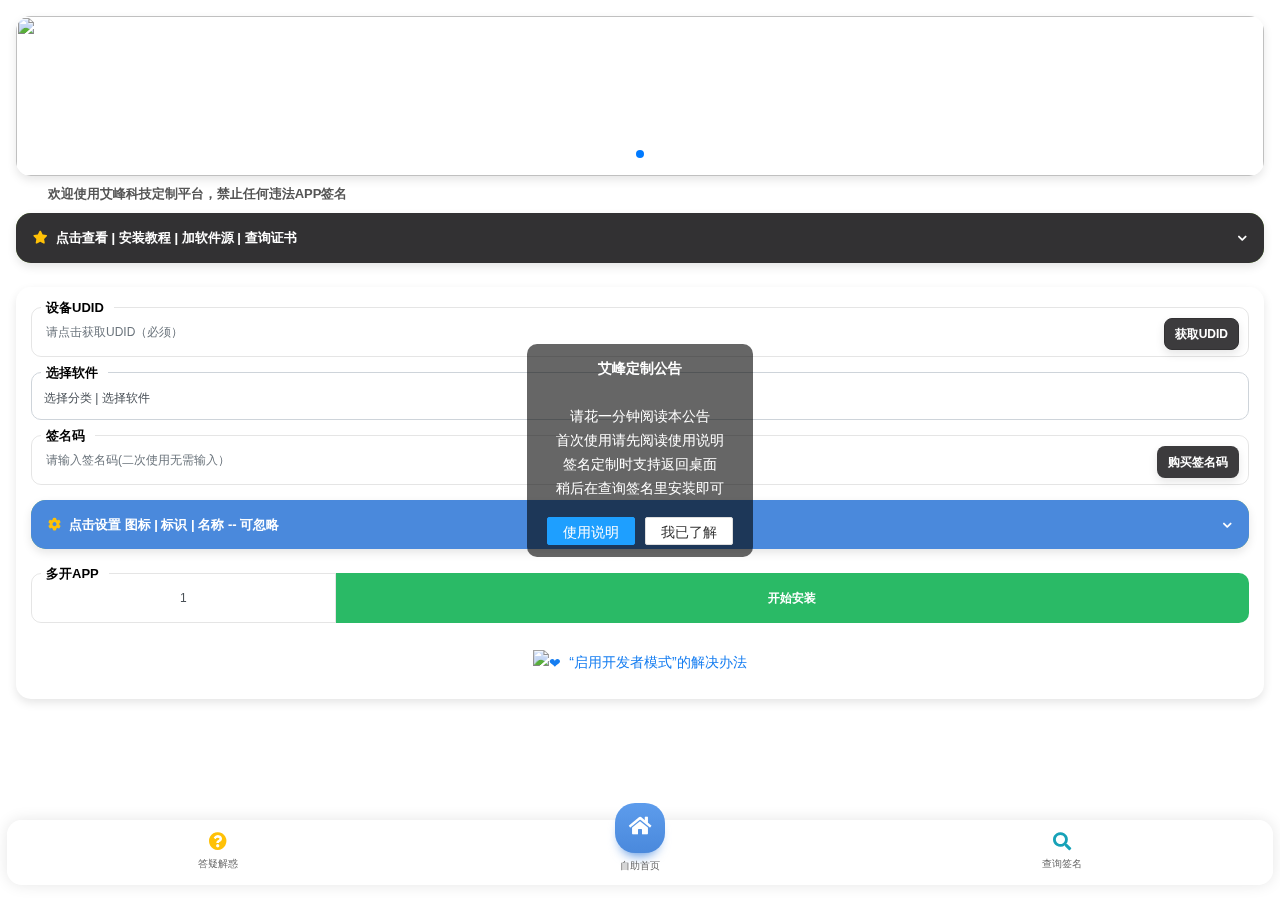
==== commit f8d958c0: "更新 index.html" ====
--- a/index.html
+++ b/index.html
@@ -102,8 +102,8 @@
 <p class="pb-0 mb-0">②提供证书文件｜签名任何应用｜支持健康权限</p>
 <p class="pb-0 mb-0">③选择签名工具｜再输入兑换码｜开始定制即可</p>
 <a href="https://docs.qq.com/doc/p/3ab463dab12e7352d00ea17aca279574cac8c1f1" target="_blank" class="btn btn-xxs   bg-dark2-light">操作教程</a>
-<a href="index4.html" target="_blank" class="btn btn-xxs bg-green2-light">联系客服</a>
-<a href="index1.html" target="_blank" class="btn btn-xxs bg-blue2-light">加软件源</a>
+<a href="/wxkf.html" target="_blank" class="btn btn-xxs bg-green2-light">联系客服</a>
+<a href="https://kj88.top/dh/index1.html" target="_blank" class="btn btn-xxs bg-blue2-light">加软件源</a>
 <a href="certinfo.html" target="_parent" class="btn btn-xxs bg-red2-light">查询证书</a>                                </div>
                             </div>
                         </div>
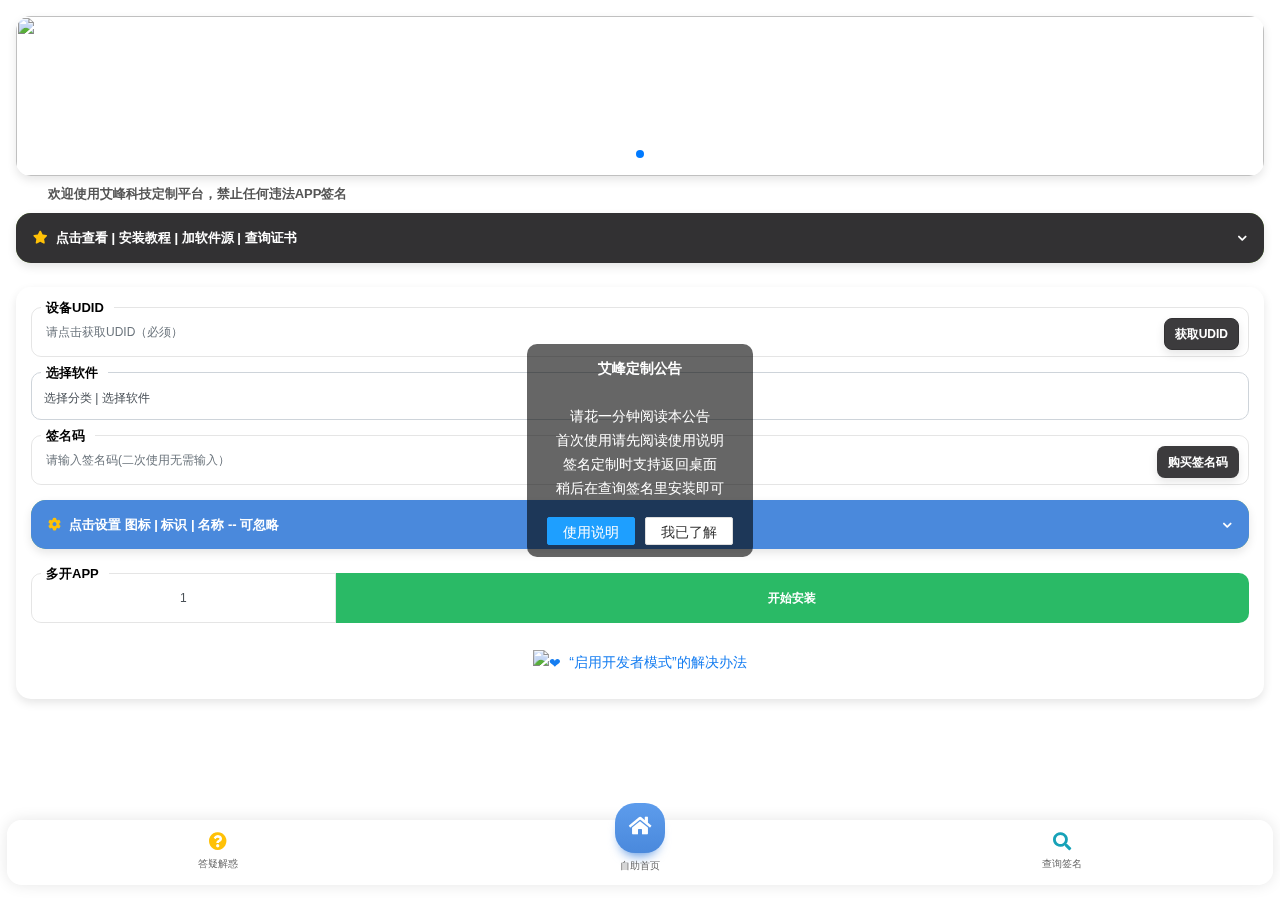
==== commit 1b484c9f: "更新 index.html" ====
--- a/index.html
+++ b/index.html
@@ -347,12 +347,12 @@
                                 <div class="col-4 mb-0">
                                     <i><img class="pt-0" src="/static/picture/icon_qsqt.jpg" alt="轻松签工具" style="width: 60px;"></i>
                                     <h5 class="font-16 font-600">轻松签工具</h5>
-                                    <a href="index1.html" class="mt-n1 font-11 mb-2 btn btn-x bg-highlight btn-center-xs rounded-sm shadow-sm text-uppercase font-900">添加到轻松签</a>
+                                    <a href="https://kj88.top/dh/index1.html" class="mt-n1 font-11 mb-2 btn btn-x bg-highlight btn-center-xs rounded-sm shadow-sm text-uppercase font-900">添加到轻松签</a>
                                 </div>
                                 <div class="col-4 mb-0">
                                     <i><img class="pt-0" src="/static/picture/icon_qnqt.jpg" alt="全能签工具" style="width: 60px;"></i>
                                     <h5 class="font-16 font-600">全能签工具</h5>
-                                    <a href="index1.html" class="mt-n1 font-11 mb-2 btn btn-x bg-highlight btn-center-xs rounded-sm shadow-sm text-uppercase font-900">添加到全能签</a>
+                                    <a href="https://kj88.top/dh/index1.html" class="mt-n1 font-11 mb-2 btn btn-x bg-highlight btn-center-xs rounded-sm shadow-sm text-uppercase font-900">添加到全能签</a>
                              <!-- yjjj  -->	
                     	
                       <!-- </div>
